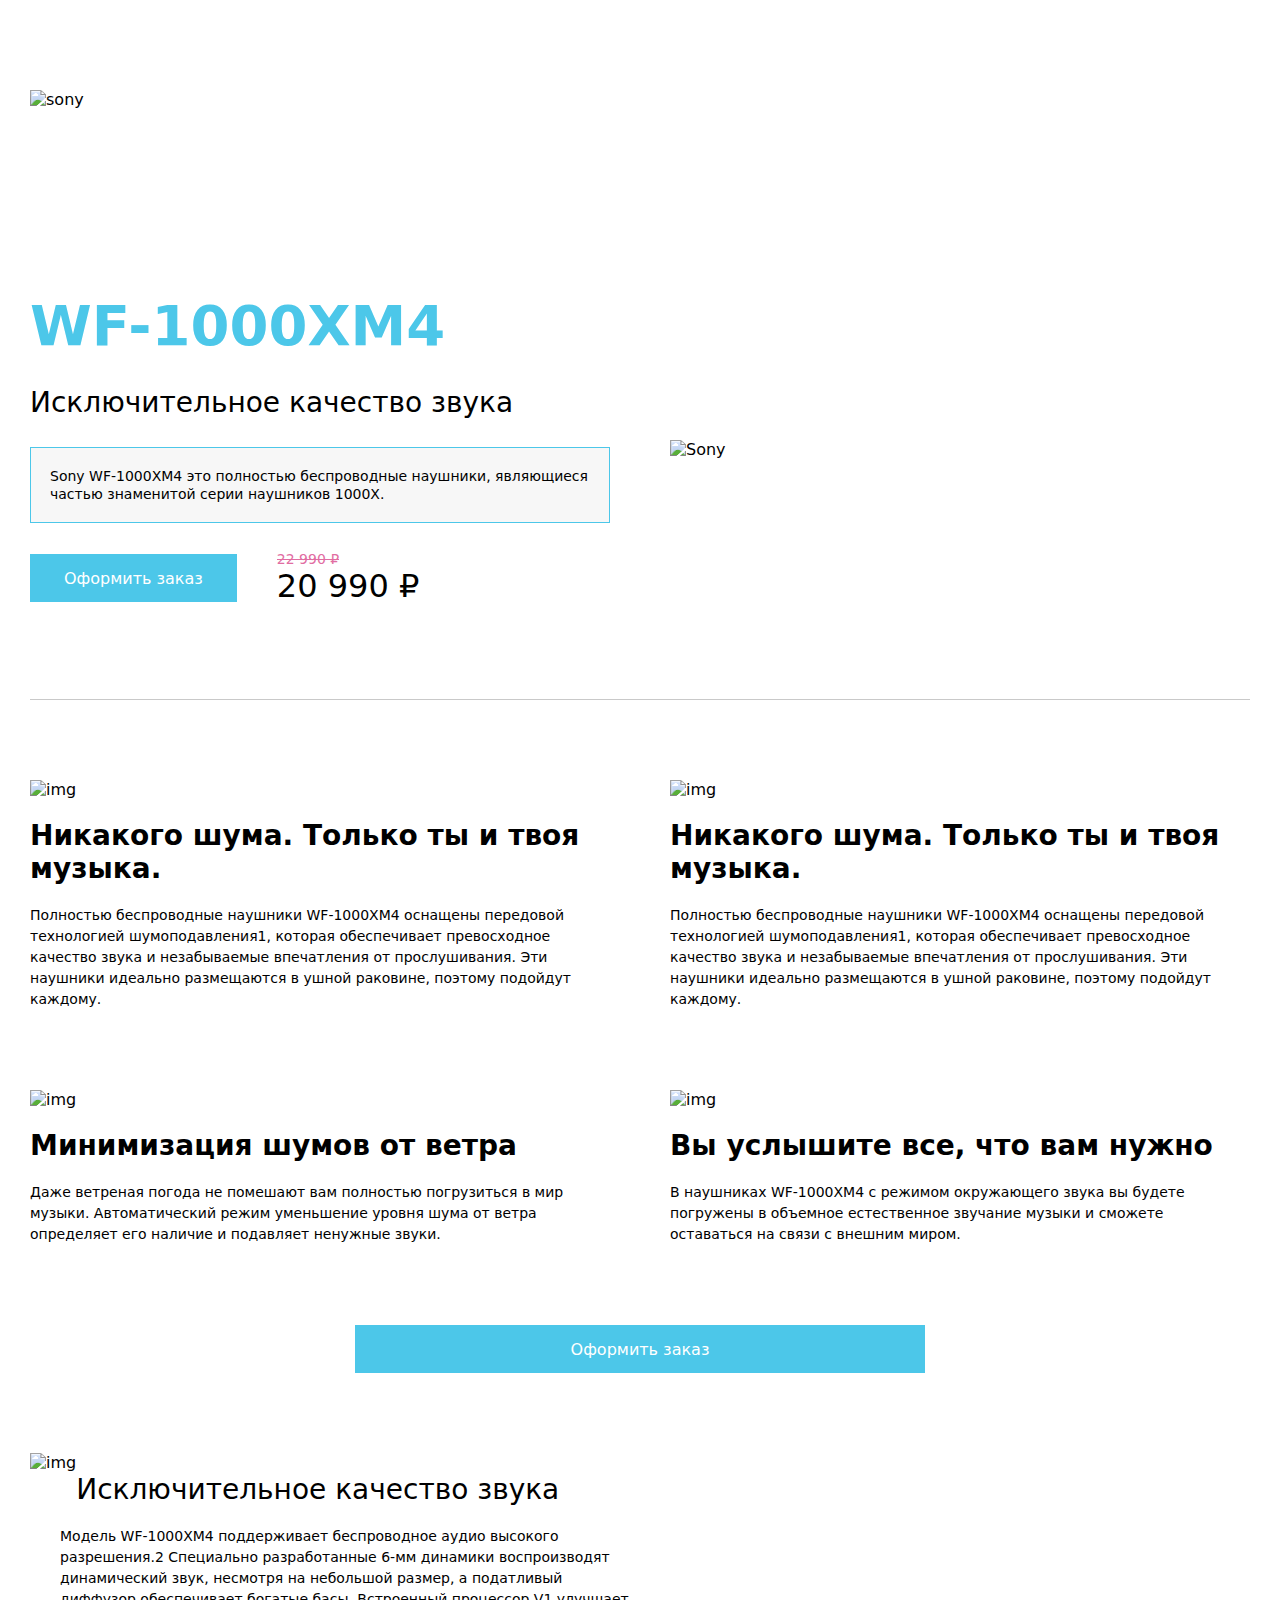
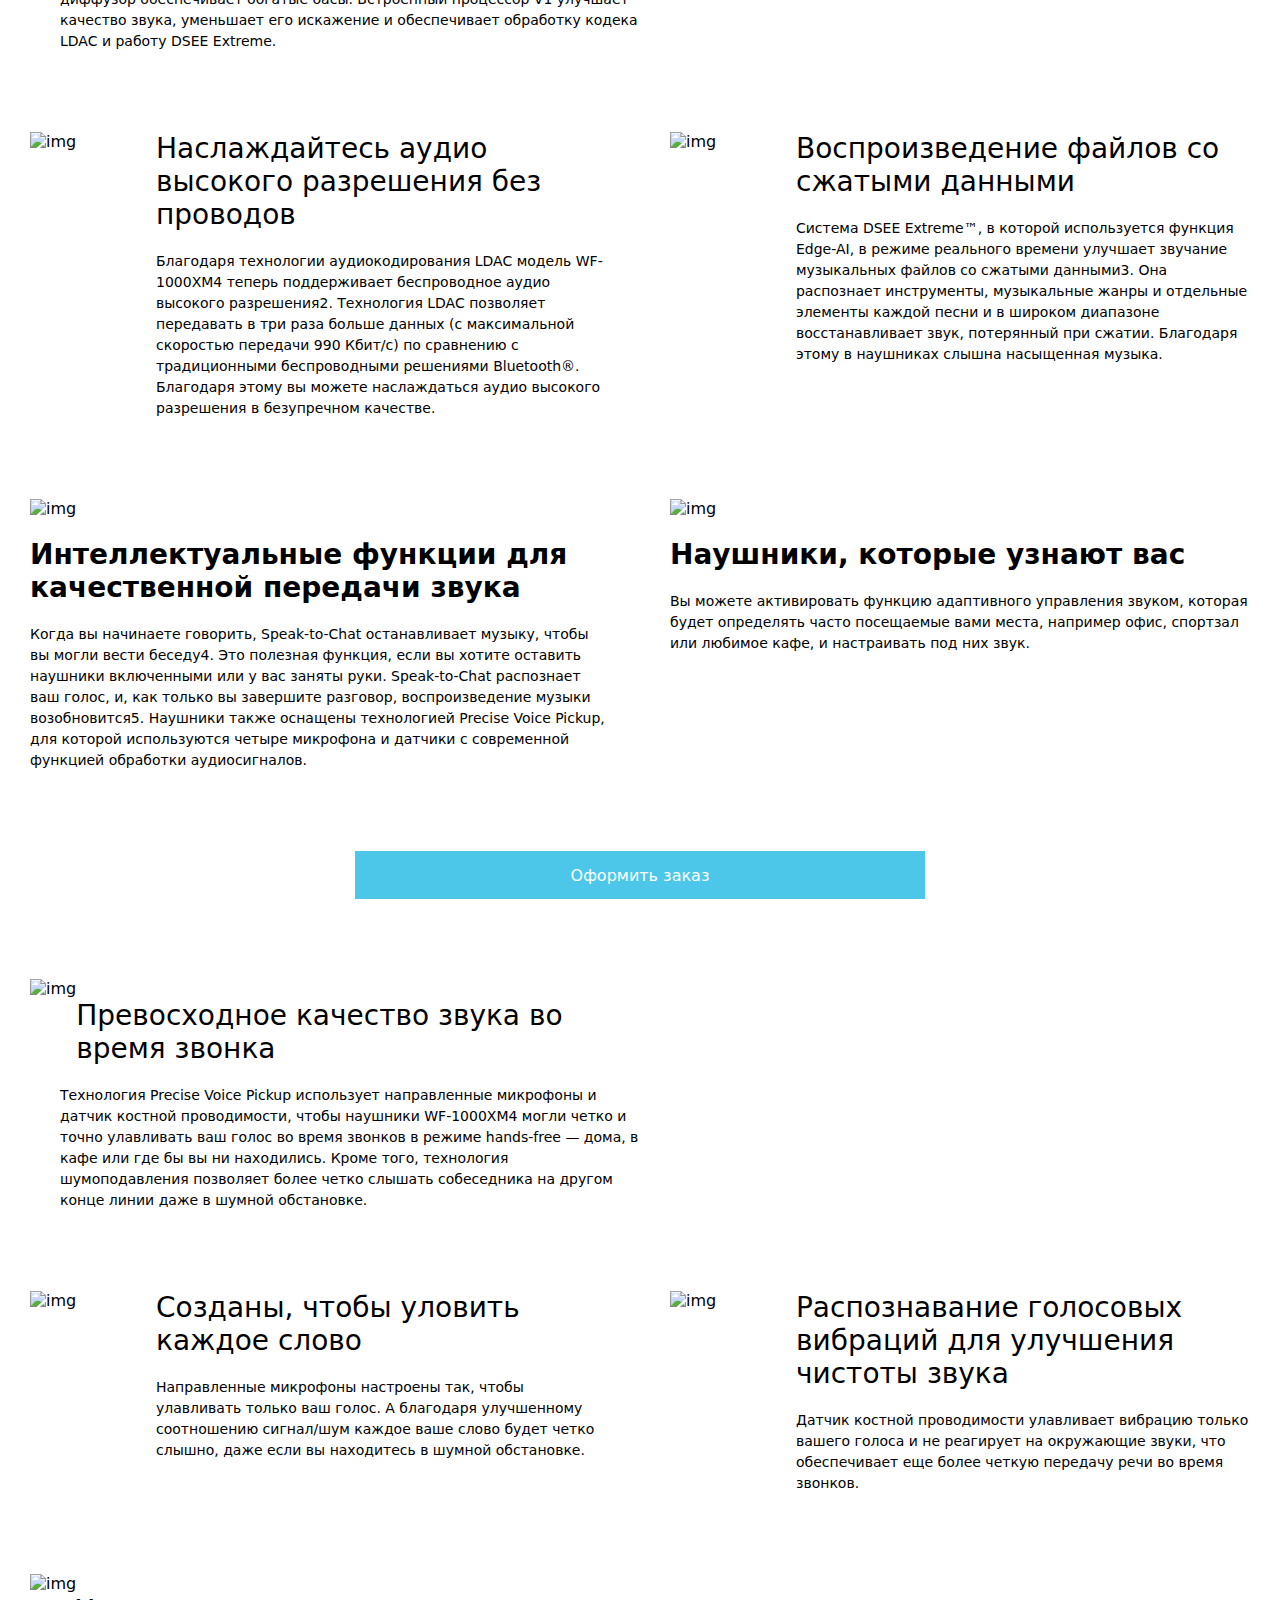
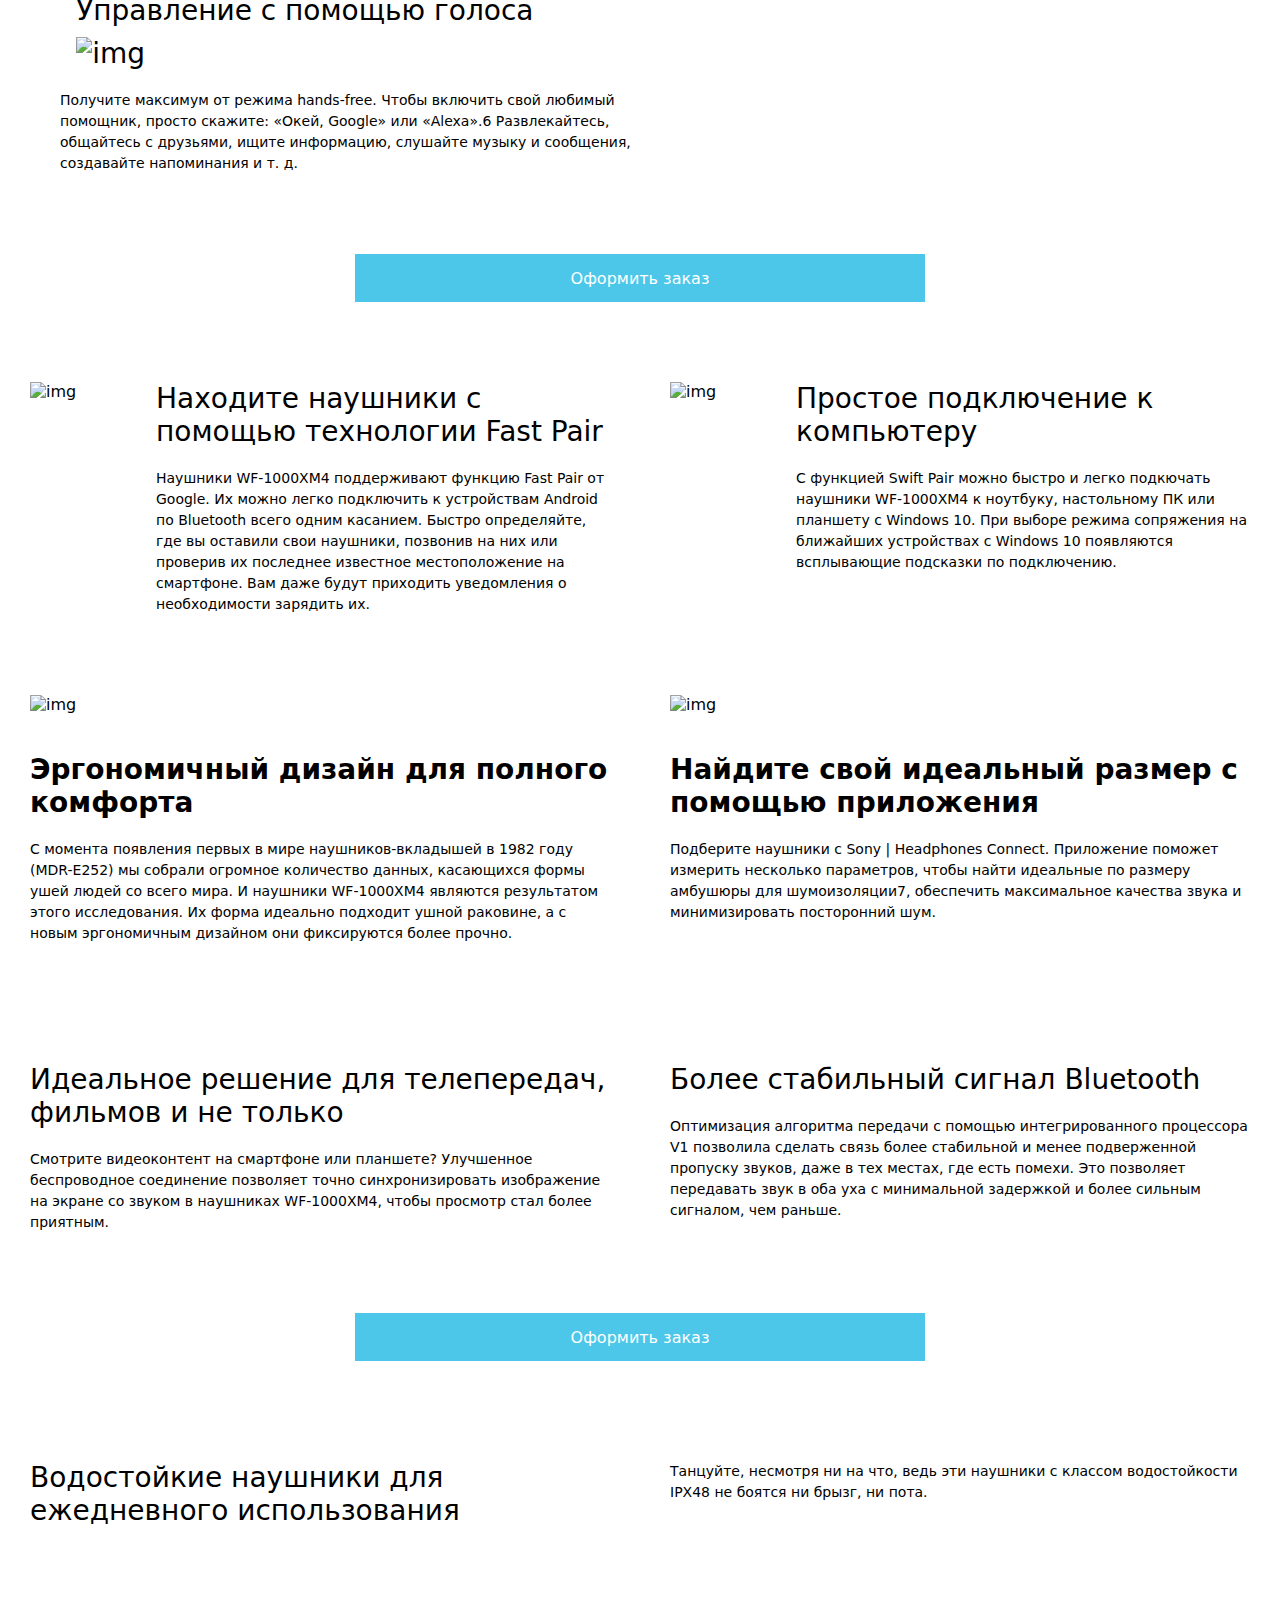
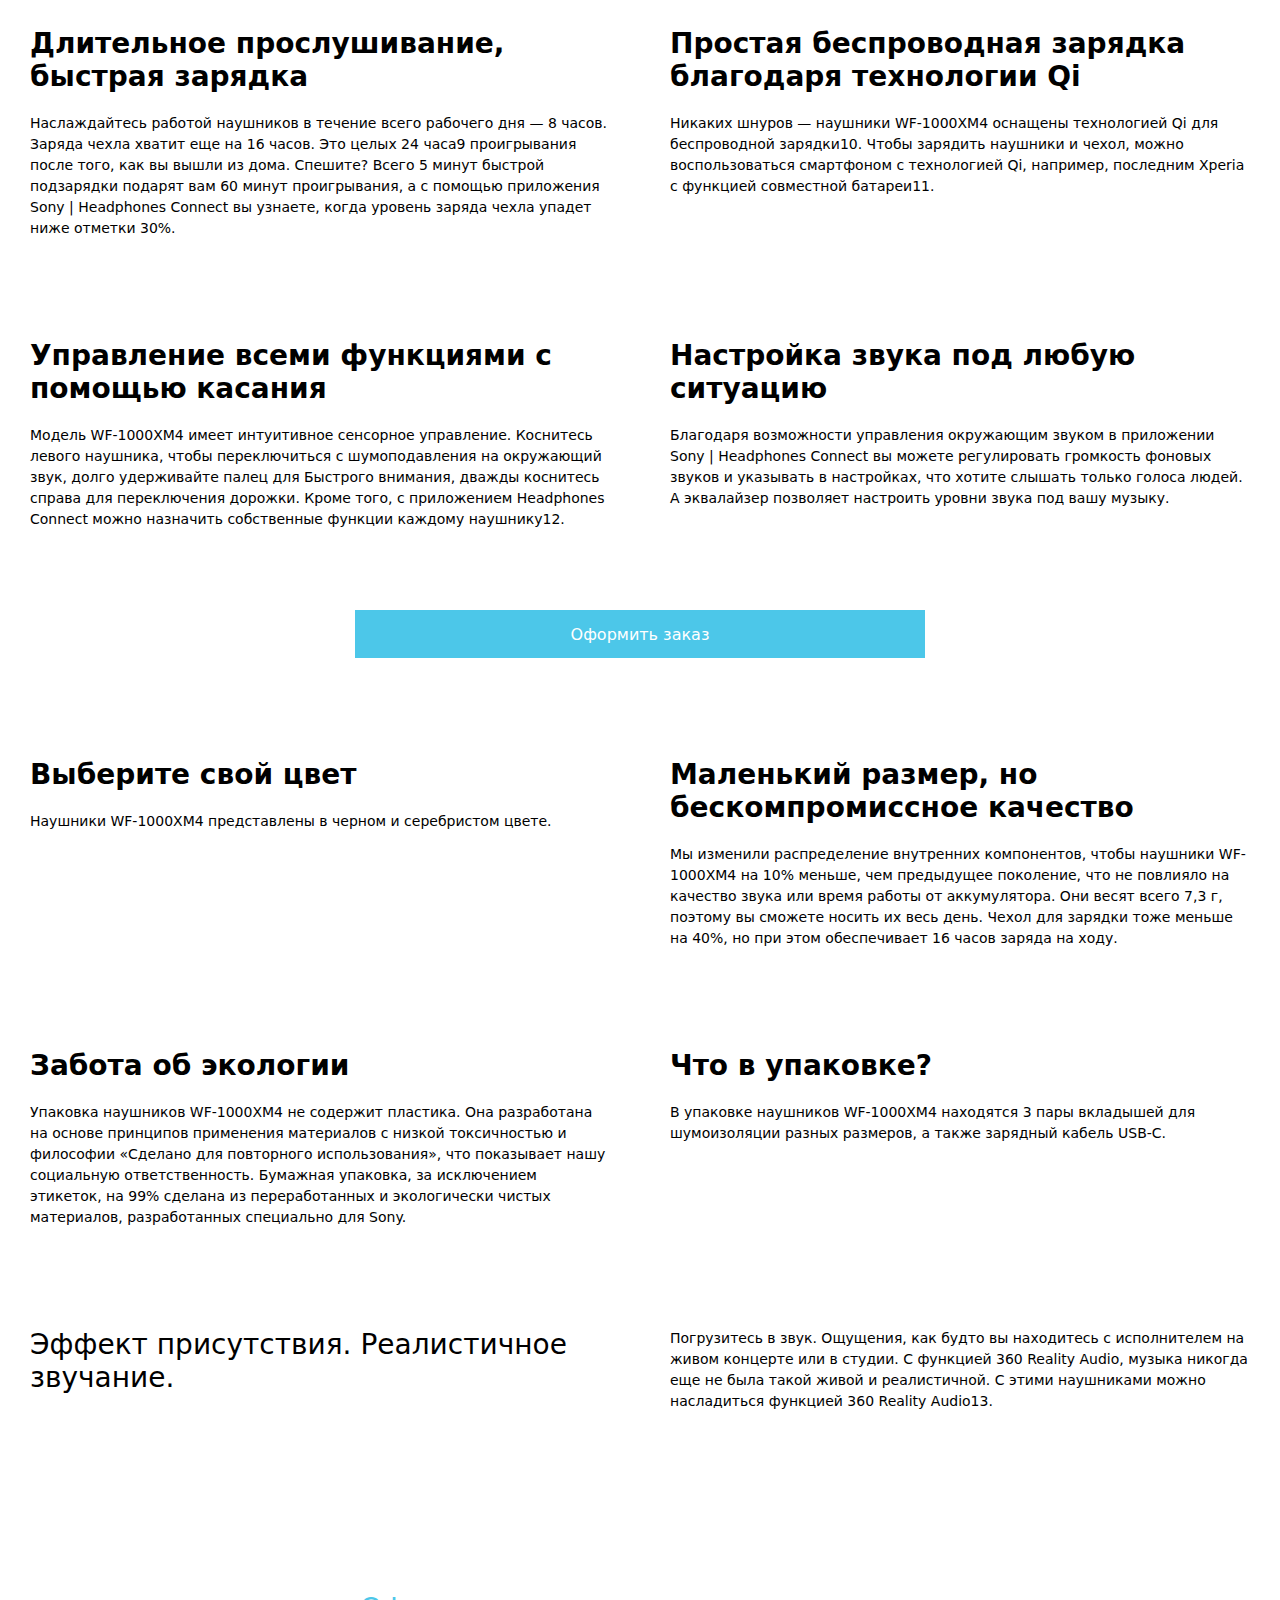
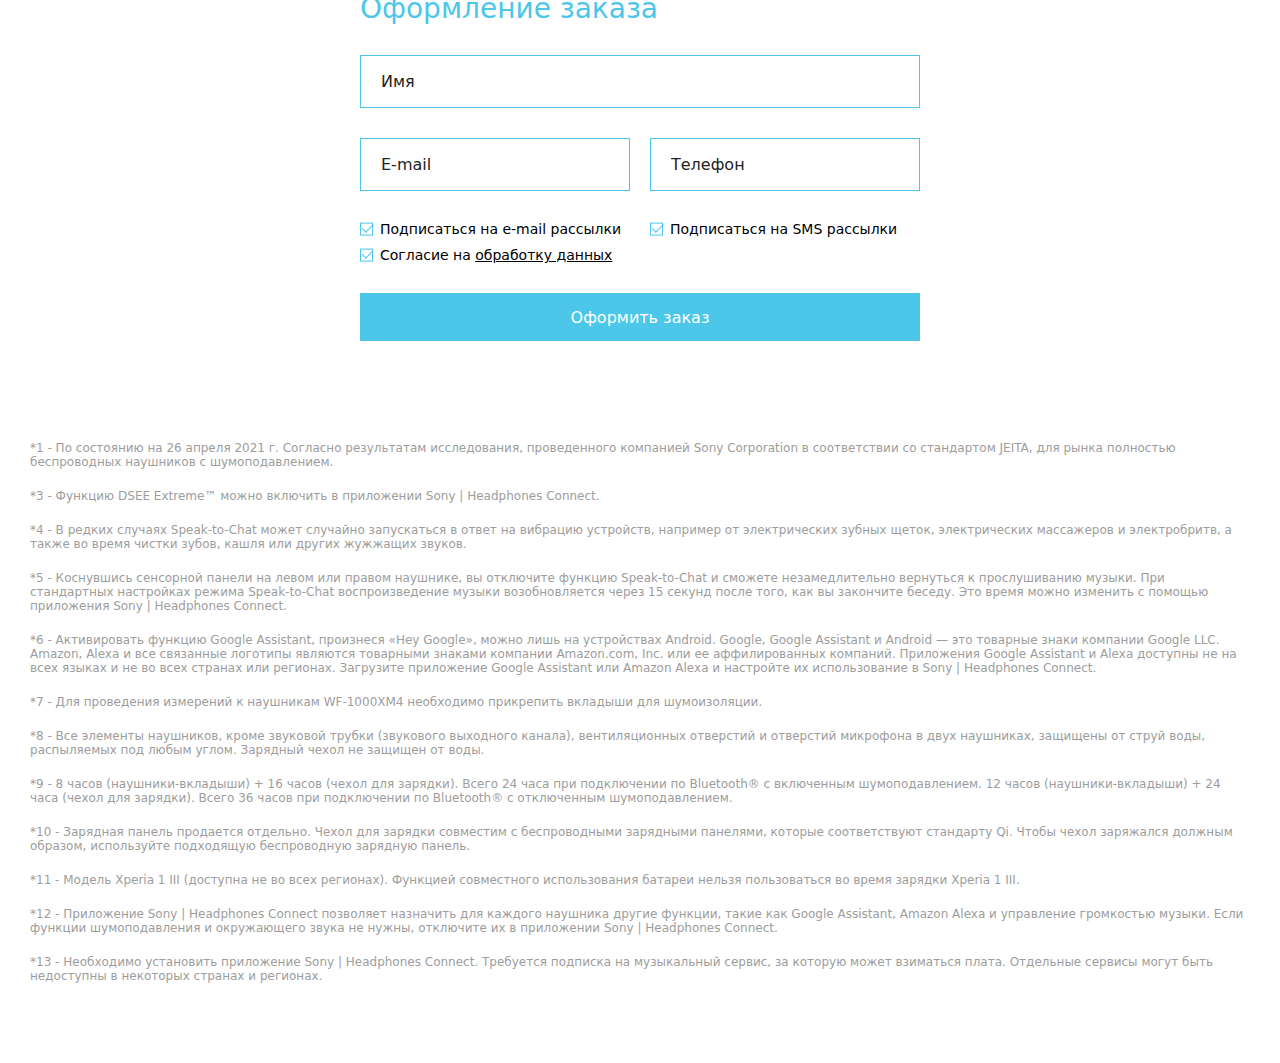
==== index.html @ de232231 "form" ====
<!DOCTYPE html>
<html lang="ru">
<head>
   <meta charset="UTF-8">
   <meta http-equiv="X-UA-Compatible" content="IE=edge">
   <meta name="viewport" content="width=device-width, initial-scale=1.0">
   <title>Окунись в уникальный мир виниловых проигрывателей Music Hall - ценность звука более 20 лет </title>
   <meta property="og:description" content="Виниловые проигрыватели - Music Hall MMF. Широкий модельный ряд обрадует ценителя музыки. Проигрыватели винила Music Hall обеспечат невероятным звуком и качеством. Эксклюзивно в Pult.ru!">
   <link rel="shortcut icon" href="assets/img/favicon.png" type="image/png">
   
   <link rel="stylesheet" href="assets/style/style.min.css">
   <!-- Google Tag Manager -->
   <script>(function (w, d, s, l, i) {
         w[l] = w[l] || []; w[l].push({
            'gtm.start':
               new Date().getTime(), event: 'gtm.js'
         }); var f = d.getElementsByTagName(s)[0],
            j = d.createElement(s), dl = l != 'dataLayer' ? '&l=' + l : ''; j.async = true; j.src =
               'https://www.googletagmanager.com/gtm.js?id=' + i + dl; f.parentNode.insertBefore(j, f);
      })(window, document, 'script', 'dataLayer', 'GTM-WRF7S9B');</script>
   <!-- End Google Tag Manager -->
</head>


<body class="body">
   <!-- Google Tag Manager (noscript) -->
   <noscript>
      <iframe src="https://www.googletagmanager.com/ns.html?id=GTM-WRF7S9B" height="0" width="0" style="display:none;visibility:hidden">
      </iframe>
   </noscript>
   <!-- End Google Tag Manager (noscript) -->
   <header class="header">
   <div class="wrapper">

      <div class="header__wrapper">
         <a class="header__link link" href="https://www.pult.ru/" target="_blank">
            <img class="header__img" src="assets/img/sony-logo.svg" alt="sony">
         </a>
         <!-- <a class="header__link link" href="https://www.pult.ru/" target="_blank">
            <img class="header__img header__img--pult" src="assets/img/icons/logo_pult.svg" alt="pult.ru">
         </a> -->
      </div>
   </div>
</header>
   
   <div class="main">
      <section class="card ">
         <div class="wrapper">
            <ul class="cols">
               <li class="card__wrap col">
                  <h1 class="card__title bold">
                     WF-1000XM4
                  </h1>
                  <div class="card__subtitle bold">
                     Исключительное качество звука
                  </div>
                  <div class="card__desc">
                     Sony WF-1000XM4 это полностью беспроводные наушники, являющиеся частью знаменитой серии наушников 1000X.
                  </div>
                  <div class="card__prise-wrap">
                     <a class="card__btn btn bold">
                        Оформить заказ
                     </a>
                     <div class="card__prise">
                        <div class="card__prise-old">
                           22 990 ₽
                        </div>
                        <div class="card__prise-real bold">
                           20 990 ₽
                        </div>
                     </div>
                  </div>
               </li>
               <li class="card__wrap col">
                  <picture class="card__picture picture">
                     <source loading="lazy" srcset="assets/img/product/Sony.webp" class="card__img" alt="Sony">
                     <img loading="lazy" src="assets/img/product/Sony.jpg" class="card__img" alt="Sony">
                  </picture>
               </li>
            </ul>
      </section>
      <section class="features">
         <div class="wrapper">
            <ul class="cols">
               <li class="features__wrap col">
                  <div class="features__box">
                     <picture class="features__picture">
                        <source loading="lazy" srcset="assets/img/banners/Rectangle_1.webp" class="features__img" alt="img">
                        <img loading="lazy" src="assets/img/banners/Rectangle_1.jpg" class="features__img" alt="img">
                     </picture>
                     <h2 class="features__title bold">
                        Никакого шума. Только ты и твоя музыка.
                     </h2>
                     <div class="features__text">
                        Полностью беспроводные наушники WF-1000XM4 оснащены передовой технологией шумоподавления1, которая обеспечивает превосходное качество звука и незабываемые впечатления от прослушивания. Эти наушники идеально размещаются в ушной раковине, поэтому подойдут каждому.
                     </div>
                  </div>
               </li>
               <li class="features__wrap col">
                  <div class="features__box">
                     <picture class="features__picture">
                        <source loading="lazy" srcset="assets/img/banners/Rectangle_1-1.webp" class="features__img" alt="img">
                        <img loading="lazy" src="assets/img/banners/Rectangle_1-1.jpg" class="features__img" alt="img">
                     </picture>
                     <h2 class="features__title bold">
                        Никакого шума. Только ты и твоя музыка.
                     </h2>
                     <div class="features__text">
                        Полностью беспроводные наушники WF-1000XM4 оснащены передовой технологией шумоподавления1, которая обеспечивает превосходное качество звука и незабываемые впечатления от прослушивания. Эти наушники идеально размещаются в ушной раковине, поэтому подойдут каждому.
                     </div>
                  </div>
               </li>
               <li class="features__wrap col">
                  <div class="features__box">
                     <picture class="features__picture">
                        <source loading="lazy" srcset="assets/img/banners/Rectangle_1-2.webp" class="features__img" alt="img">
                        <img loading="lazy" src="assets/img/banners/Rectangle_1-2.jpg" class="features__img" alt="img">
                     </picture>
                     <h2 class="features__title bold">
                        Минимизация шумов от ветра
                     </h2>
                     <div class="features__text">
                        Даже ветреная погода не помешают вам полностью погрузиться в мир музыки. Автоматический режим уменьшение уровня шума от ветра определяет его наличие и подавляет ненужные звуки.
                     </div>
                  </div>
               </li>
               <li class="features__wrap col">
                  <div class="features__box">
                     <picture class="features__picture">
                        <source loading="lazy" srcset="assets/img/banners/Rectangle_1-3.webp" class="features__img" alt="img">
                        <img loading="lazy" src="assets/img/banners/Rectangle_1-3.jpg" class="features__img" alt="img">
                     </picture>
                     <h2 class="features__title bold">
                        Вы услышите все, что вам нужно
                     </h2>
                     <div class="features__text">
                        В наушниках WF-1000XM4 с режимом окружающего звука вы будете погружены в объемное естественное звучание музыки и сможете оставаться на связи с внешним миром.
                     </div>
                  </div>
               </li>
            </ul>
            <a class="features__btn btn bold">
               Оформить заказ
            </a>
         </div>
      </section>
      <section class="features">
         <div class="wrapper">
            <div class="features__wrap">
               <div class="features__box cols">
                  <picture class="features__picture">
                     <source loading="lazy" srcset="assets/img/banners/Rectangle_1-4.webp" class="features__img" alt="img">
                     <img loading="lazy" src="assets/img/banners/Rectangle_1-4.jpg" class="features__img" alt="img">
                  </picture>
                  <div class="features__title bold col">
                     Исключительное качество звука
                  </div>
                  <div class="features__text col">
                     Модель WF-1000XM4 поддерживает беспроводное аудио высокого разрешения.2 Специально разработанные 6-мм динамики воспроизводят динамический звук, несмотря на небольшой размер, а податливый диффузор обеспечивает богатые басы. Встроенный процессор V1 улучшает качество звука, уменьшает его искажение и обеспечивает обработку кодека LDAC и работу DSEE Extreme.
                  </div>
               </div>
            </div>
            <ul class="cols">
               <li class="features__wrap col cols">
                  <picture class="features__picture  col-20">
                     <source loading="lazy" srcset="assets/img/thumb/Rectangle_1-5.webp" class="features__img" alt="img">
                     <img loading="lazy" src="assets/img/thumb/Rectangle_1-5.jpg" class="features__img" alt="img">
                  </picture>
                  <div class="features__box  col-80">
                     <div class="features__title bold">
                        Наслаждайтесь аудио высокого разрешения без проводов
                     </div>
                     <div class="features__text">
                        Благодаря технологии аудиокодирования LDAC модель WF-1000XM4 теперь поддерживает беспроводное аудио высокого разрешения2. Технология LDAC позволяет передавать в три раза больше данных (с максимальной скоростью передачи 990 Кбит/с) по сравнению с традиционными беспроводными решениями Bluetooth®. Благодаря этому вы можете наслаждаться аудио высокого разрешения в безупречном качестве.
                     </div>
                  </div>
               </li>
               <li class="features__wrap col cols">
                  <picture class="features__picture col-20">
                     <source loading="lazy" srcset="assets/img/thumb/Rectangle_1-6.webp" class="features__img" alt="img">
                     <img loading="lazy" src="assets/img/thumb/Rectangle_1-6.jpg" class="features__img" alt="img">
                  </picture>
                  <div class="features__box col-80">
                     <div class="features__title bold">
                        Воспроизведение файлов со сжатыми данными
                     </div>
                     <div class="features__text">
                        Система DSEE Extreme™, в которой используется функция Edge-AI, в режиме реального времени улучшает звучание музыкальных файлов со сжатыми данными3. Она распознает инструменты, музыкальные жанры и отдельные элементы каждой песни и в широком диапазоне восстанавливает звук, потерянный при сжатии. Благодаря этому в наушниках слышна насыщенная музыка.
                     </div>
                  </div>
               </li>
               <li class="features__wrap col">
                  <div class="features__box">
                     <picture class="features__picture">
                        <source loading="lazy" srcset="assets/img/banners/Rectangle_1-7.webp" class="features__img" alt="img">
                        <img loading="lazy" src="assets/img/banners/Rectangle_1-7.jpg" class="features__img" alt="img">
                     </picture>
                     <h2 class="features__title bold">
                        Интеллектуальные функции для качественной передачи звука
                     </h2>
                     <div class="features__text">
                        Когда вы начинаете говорить, Speak-to-Chat останавливает музыку, чтобы вы могли вести беседу4. Это полезная функция, если вы хотите оставить наушники включенными или у вас заняты руки. Speak-to-Chat распознает ваш голос, и, как только вы завершите разговор, воспроизведение музыки возобновится5. Наушники также оснащены технологией Precise Voice Pickup, для которой используются четыре микрофона и датчики с современной функцией обработки аудиосигналов.
                     </div>
                  </div>
               </li>
               <li class="features__wrap col">
                  <div class="features__box">
                     <picture class="features__picture">
                        <source loading="lazy" srcset="assets/img/banners/Rectangle_1-8.webp" class="features__img" alt="img">
                        <img loading="lazy" src="assets/img/banners/Rectangle_1-8.jpg" class="features__img" alt="img">
                     </picture>
                     <h2 class="features__title bold">
                        Наушники, которые узнают вас
                     </h2>
                     <div class="features__text">
                        Вы можете активировать функцию адаптивного управления звуком, которая будет определять часто посещаемые вами места, например офис, спортзал или любимое кафе, и настраивать под них звук.
                     </div>
                  </div>
               </li>
            </ul>
            <a class="features__btn btn bold">
               Оформить заказ
            </a>
         </div>
      </section>
      <section class="features">
         <div class="wrapper">
            <div class="features__wrap">
               <div class="features__box cols">
                  <picture class="features__picture">
                     <source loading="lazy" srcset="assets/img/banners/Rectangle_1-9.webp" class="features__img" alt="img">
                     <img loading="lazy" src="assets/img/banners/Rectangle_1-9.jpg" class="features__img" alt="img">
                  </picture>
                  <div class="features__title bold col">
                     Превосходное качество звука во время звонка
                  </div>
                  <div class="features__text col">
                     Технология Precise Voice Pickup использует направленные микрофоны и датчик костной проводимости, чтобы наушники WF-1000XM4 могли четко и точно улавливать ваш голос во время звонков в режиме hands-free — дома, в кафе или где бы вы ни находились. Кроме того, технология шумоподавления позволяет более четко слышать собеседника на другом конце линии даже в шумной обстановке.
                  </div>
               </div>
            </div>
            <ul class="cols">
               <li class="features__wrap col cols">
                  <picture class="features__picture  col-20">
                     <source loading="lazy" srcset="assets/img/thumb/Rectangle_1-10.webp" class="features__img" alt="img">
                     <img loading="lazy" src="assets/img/thumb/Rectangle_1-10.jpg" class="features__img" alt="img">
                  </picture>
                  <div class="features__box  col-80">
                     <div class="features__title bold">
                        Созданы, чтобы уловить каждое слово
                     </div>
                     <div class="features__text">
                        Направленные микрофоны настроены так, чтобы улавливать только ваш голос. А благодаря улучшенному соотношению сигнал/шум каждое ваше слово будет четко слышно, даже если вы находитесь в шумной обстановке.
                     </div>
                  </div>
               </li>
               <li class="features__wrap col cols">
                  <picture class="features__picture col-20">
                     <source loading="lazy" srcset="assets/img/thumb/Rectangle_1-11.webp" class="features__img" alt="img">
                     <img loading="lazy" src="assets/img/thumb/Rectangle_1-11.jpg" class="features__img" alt="img">
                  </picture>
                  <div class="features__box col-80">
                     <div class="features__title bold">
                        Распознавание голосовых вибраций для улучшения чистоты звука
                     </div>
                     <div class="features__text">
                        Датчик костной проводимости улавливает вибрацию только вашего голоса и не реагирует на окружающие звуки, что обеспечивает еще более четкую передачу речи во время звонков.
                     </div>
                  </div>
               </li>
            </ul>
            <div class="features__wrap">
               <div class="features__box cols">
                  <picture class="features__picture">
                     <source loading="lazy" srcset="assets/img/banners/Rectangle_1-12.webp" class="features__img" alt="img">
                     <img loading="lazy" src="assets/img/banners/Rectangle_1-12.jpg" class="features__img" alt="img">
                  </picture>
                  <div class="features__title bold col">
                     Управление с помощью голоса
                     <picture class="features__picture">
                        <source loading="lazy" srcset="assets/img/thumb/image_1.webp" class="features__img" alt="img">
                        <img loading="lazy" src="assets/img/thumb/image_1.jpg" class="features__img" alt="img">
                     </picture>
                  </div>
                  <div class="features__text col">
                     Получите максимум от режима hands-free. Чтобы включить свой любимый помощник, просто скажите: «Окей, Google» или «Alexa».6 Развлекайтесь, общайтесь с друзьями, ищите информацию, слушайте музыку и сообщения, создавайте напоминания и т. д.
                  </div>
               </div>
            </div>
            <a class="features__btn btn bold">
               Оформить заказ
            </a>
         </div>
      </section>
      <section class="features">
         <div class="wrapper">
            <ul class="cols">
               <li class="features__wrap col cols">
                  <picture class="features__picture  col-20">
                     <source loading="lazy" srcset="assets/img/thumb/Rectangle_1-13.webp" class="features__img" alt="img">
                     <img loading="lazy" src="assets/img/thumb/Rectangle_1-13.jpg" class="features__img" alt="img">
                  </picture>
                  <div class="features__box  col-80">
                     <div class="features__title bold">
                        Находите наушники с помощью технологии Fast Pair
                     </div>
                     <div class="features__text">
                        Наушники WF-1000XM4 поддерживают функцию Fast Pair от Google. Их можно легко подключить к устройствам Android по Bluetooth всего одним касанием. Быстро определяйте, где вы оставили свои наушники, позвонив на них или проверив их последнее известное местоположение на смартфоне. Вам даже будут приходить уведомления о необходимости зарядить их.
                     </div>
                  </div>
               </li>
               <li class="features__wrap col cols">
                  <picture class="features__picture col-20">
                     <source loading="lazy" srcset="assets/img/thumb/Rectangle_1-14.webp" class="features__img" alt="img">
                     <img loading="lazy" src="assets/img/thumb/Rectangle_1-14.jpg" class="features__img" alt="img">
                  </picture>
                  <div class="features__box col-80">
                     <div class="features__title bold">
                        Простое подключение к компьютеру
                     </div>
                     <div class="features__text">
                        С функцией Swift Pair можно быстро и легко подкючать наушники WF-1000XM4 к ноутбуку, настольному ПК или планшету с Windows 10. При выборе режима сопряжения на ближайших устройствах с Windows 10 появляются всплывающие подсказки по подключению.
                     </div>
                  </div>
               </li>
               <li class="features__wrap col">
                  <div class="features__box">
                     <picture class="features__picture  col">
                        <source loading="lazy" srcset="assets/img/banners/Rectangle_1-15.webp" class="features__img" alt="img">
                        <img loading="lazy" src="assets/img/banners/Rectangle_1-15.jpg" class="features__img" alt="img">
                     </picture>
                     <h2 class="features__title bold">
                        Эргономичный дизайн для полного комфорта
                     </h2>
                     <div class="features__text">
                        С момента появления первых в мире наушников-вкладышей в 1982 году (MDR-E252) мы собрали огромное количество данных, касающихся формы ушей людей со всего мира. И наушники WF-1000XM4 являются результатом этого исследования. Их форма идеально подходит ушной раковине, а с новым эргономичным дизайном они фиксируются более прочно.
                     </div>
                  </div>
               </li>
               <li class="features__wrap col">
                  <div class="features__box">
                     <picture class="features__picture  col">
                        <source loading="lazy" srcset="assets/img/banners/Rectangle_1-16.webp" class="features__img" alt="img">
                        <img loading="lazy" src="assets/img/banners/Rectangle_1-16.jpg" class="features__img" alt="img">
                     </picture>
                     <h2 class="features__title bold">
                        Найдите свой идеальный размер с помощью приложения
                     </h2>
                     <div class="features__text">
                        Подберите наушники с Sony | Headphones Connect. Приложение поможет измерить несколько параметров, чтобы найти идеальные по размеру амбушюры для шумоизоляции7, обеспечить максимальное качества звука и минимизировать посторонний шум.
                     </div>
                  </div>
               </li>
               <li class="features__wrap col">
                  <div class="features__box">
                     <picture class="features__picture  col">
                        <source loading="lazy" srcset="assets/img/banners/Rectangle_1-17.webp" class="features__img" alt="img">
                        <img loading="lazy" src="assets/img/banners/Rectangle_1-17.jpg" class="features__img" alt="img">
                     </picture>
                     <div class="features__title bold">
                        Идеальное решение для телепередач, фильмов и не только
                     </div>
                     <div class="features__text">
                        Смотрите видеоконтент на смартфоне или планшете? Улучшенное беспроводное соединение позволяет точно синхронизировать изображение на экране со звуком в наушниках WF-1000XM4, чтобы просмотр стал более приятным.
                     </div>
                  </div>
               </li>
               <li class="features__wrap col">
                  <div class="features__box">
                     <picture class="features__picture  col">
                        <source loading="lazy" srcset="assets/img/banners/Rectangle_1-18.webp" class="features__img" alt="img">
                        <img loading="lazy" src="assets/img/banners/Rectangle_1-18.jpg" class="features__img" alt="img">
                     </picture>
                     <div class="features__title bold">
                        Более стабильный сигнал Bluetooth
                     </div>
                     <div class="features__text">
                        Оптимизация алгоритма передачи с помощью интегрированного процессора V1 позволила сделать связь более стабильной и менее подверженной пропуску звуков, даже в тех местах, где есть помехи. Это позволяет передавать звук в оба уха с минимальной задержкой и более сильным сигналом, чем раньше.
                     </div>
                  </div>
               </li>
            </ul>
            <a class="features__btn btn bold">
               Оформить заказ
            </a>
         </div>
      </section>
      <section class="features">
         <div class="wrapper">
            <div class="features__wrap">
               <div class="features__box cols">
                  <picture class="features__picture">
                     <source loading="lazy" srcset="assets/img/banners/Rectangle_1-19.webp" class="features__img" alt="img">
                     <img loading="lazy" src="assets/img/banners/Rectangle_1-19.jpg" class="features__img" alt="img">
                  </picture>
                  <div class="features__title bold col">
                     Водостойкие наушники для ежедневного использования
                  </div>
                  <div class="features__text col">
                     Танцуйте, несмотря ни на что, ведь эти наушники с классом водостойкости IPX48 не боятся ни брызг, ни пота.
                  </div>
               </div>
            </div>
            <ul class="cols">
               <li class="features__wrap col">
                  <div class="features__box">
                     <picture class="features__picture">
                        <source loading="lazy" srcset="assets/img/banners/Rectangle_1-20.webp" class="features__img" alt="img">
                        <img loading="lazy" src="assets/img/banners/Rectangle_1-20.jpg" class="features__img" alt="img">
                     </picture>
                     <h2 class="features__title bold">
                        Длительное прослушивание, быстрая зарядка
                     </h2>
                     <div class="features__text">
                        Наслаждайтесь работой наушников в течение всего рабочего дня — 8 часов. Заряда чехла хватит еще на 16 часов. Это целых 24 часа9 проигрывания после того, как вы вышли из дома. Спешите? Всего 5 минут быстрой подзарядки подарят вам 60 минут проигрывания, а с помощью приложения Sony | Headphones Connect вы узнаете, когда уровень заряда чехла упадет ниже отметки 30%.
                     </div>
                  </div>
               </li>
               <li class="features__wrap col">
                  <div class="features__box">
                     <picture class="features__picture">
                        <source loading="lazy" srcset="assets/img/banners/Rectangle_1-21.webp" class="features__img" alt="img">
                        <img loading="lazy" src="assets/img/banners/Rectangle_1-21.jpg" class="features__img" alt="img">
                     </picture>
                     <h2 class="features__title bold">
                        Простая беспроводная зарядка благодаря технологии Qi
                     </h2>
                     <div class="features__text">
                        Никаких шнуров — наушники WF-1000XM4 оснащены технологией Qi для беспроводной зарядки10. Чтобы зарядить наушники и чехол, можно воспользоваться смартфоном с технологией Qi, например, последним Xperia с функцией совместной батареи11.
                     </div>
                  </div>
               </li>
               <li class="features__wrap col">
                  <div class="features__box">
                     <picture class="features__picture">
                        <source loading="lazy" srcset="assets/img/banners/Rectangle_1-22.webp" class="features__img" alt="img">
                        <img loading="lazy" src="assets/img/banners/Rectangle_1-22.jpg" class="features__img" alt="img">
                     </picture>
                     <h2 class="features__title bold">
                        Управление всеми функциями с помощью касания
                     </h2>
                     <div class="features__text">
                        Модель WF-1000XM4 имеет интуитивное сенсорное управление. Коснитесь левого наушника, чтобы переключиться с шумоподавления на окружающий звук, долго удерживайте палец для Быстрого внимания, дважды коснитесь справа для переключения дорожки. Кроме того, с приложением Headphones Connect можно назначить собственные функции каждому наушнику12.
                     </div>
                  </div>
               </li>
               <li class="features__wrap col">
                  <div class="features__box">
                     <picture class="features__picture">
                        <source loading="lazy" srcset="assets/img/banners/Rectangle_1-23.webp" class="features__img" alt="img">
                        <img loading="lazy" src="assets/img/banners/Rectangle_1-23.jpg" class="features__img" alt="img">
                     </picture>
                     <h2 class="features__title bold">
                        Настройка звука под любую ситуацию
                     </h2>
                     <div class="features__text">
                        Благодаря возможности управления окружающим звуком в приложении Sony | Headphones Connect вы можете регулировать громкость фоновых звуков и указывать в настройках, что хотите слышать только голоса людей. А эквалайзер позволяет настроить уровни звука под вашу музыку.
                     </div>
                  </div>
               </li>
            </ul>

            <a class="features__btn btn bold">
               Оформить заказ
            </a>

         </div>
      </section>
      <section class="features">
         <div class="wrapper">
            <ul class="cols">
               <li class="features__wrap col">
                  <div class="features__box">
                     <picture class="features__picture">
                        <source loading="lazy" srcset="assets/img/banners/Rectangle_1-24.webp" class="features__img" alt="img">
                        <img loading="lazy" src="assets/img/banners/Rectangle_1-24.jpg" class="features__img" alt="img">
                     </picture>
                     <h2 class="features__title bold">
                        Выберите свой цвет
                     </h2>
                     <div class="features__text">
                        Наушники WF-1000XM4 представлены в черном и серебристом цвете.
                     </div>
                  </div>
               </li>
               <li class="features__wrap col">
                  <div class="features__box">
                     <picture class="features__picture">
                        <source loading="lazy" srcset="assets/img/banners/Rectangle_1-25.webp" class="features__img" alt="img">
                        <img loading="lazy" src="assets/img/banners/Rectangle_1-25.jpg" class="features__img" alt="img">
                     </picture>
                     <h2 class="features__title bold">
                        Маленький размер, но бескомпромиссное качество
                     </h2>

                     <div class="features__text">
                        Мы изменили распределение внутренних компонентов, чтобы наушники WF-1000XM4 на 10% меньше, чем предыдущее поколение, что не повлияло на качество звука или время работы от аккумулятора. Они весят всего 7,3 г, поэтому вы сможете носить их весь день. Чехол для зарядки тоже меньше на 40%, но при этом обеспечивает 16 часов заряда на ходу.
                     </div>
                  </div>
               </li>
               <li class="features__wrap col">
                  <div class="features__box">
                     <picture class="features__picture">
                        <source loading="lazy" srcset="assets/img/banners/Rectangle_1-26.webp" class="features__img" alt="img">
                        <img loading="lazy" src="assets/img/banners/Rectangle_1-26.jpg" class="features__img" alt="img">
                     </picture>
                     <h2 class="features__title bold">
                        Забота об экологии
                     </h2>
                     <div class="features__text">
                        Упаковка наушников WF-1000XM4 не содержит пластика. Она разработана на основе принципов применения материалов с низкой токсичностью и философии «Сделано для повторного использования», что показывает нашу социальную ответственность. Бумажная упаковка, за исключением этикеток, на 99% сделана из переработанных и экологически чистых материалов, разработанных специально для Sony.
                     </div>
                  </div>
               </li>
               <li class="features__wrap col">
                  <div class="features__box">
                     <picture class="features__picture">
                        <source loading="lazy" srcset="assets/img/banners/Rectangle_1-27.webp" class="features__img" alt="img">
                        <img loading="lazy" src="assets/img/banners/Rectangle_1-27.jpg" class="features__img" alt="img">
                     </picture>
                     <h2 class="features__title bold">
                        Что в упаковке?
                     </h2>
                     <div class="features__text">
                        В упаковке наушников WF-1000XM4 находятся 3 пары вкладышей для шумоизоляции разных размеров, а также зарядный кабель USB-C.
                     </div>
                  </div>
               </li>
            </ul>
            <div class="features__wrap">
               <div class="features__box cols">
                  <picture class="features__picture">
                     <source loading="lazy" srcset="assets/img/banners/Rectangle_1-28.webp" class="features__img" alt="img">
                     <img loading="lazy" src="assets/img/banners/Rectangle_1-28.jpg" class="features__img" alt="img">
                  </picture>
                  <div class="features__title bold col">
                     Эффект присутствия. Реалистичное звучание.
                  </div>
                  <div class="features__text col">
                     Погрузитесь в звук. Ощущения, как будто вы находитесь с исполнителем на живом концерте или в студии. С функцией 360 Reality Audio, музыка никогда еще не была такой живой и реалистичной. С этими наушниками можно насладиться функцией 360 Reality Audio13.
                  </div>
               </div>
            </div>

         </div>
      </section>
      <section class="form-prise">
         <div class="wrapper">
            <form class="form ">
               <div class="form__header">
                  <div class="form__title bold">
                     Оформление заказа
                  </div>
               </div>
               <div class="form__main">
                  <div class="form-group form-group-pressed">
                     <input class="form-control bold " type="text" name="name" placeholder="Имя" required>
                  </div>
                  <div class="form-group form-group-pressed">
                     <input class="form-control bold " type="text" name="email" placeholder="E-mail" required>
                  </div>
                  <div class="form-group form-group-pressed">
                     <input class="form-control bold imaskjs__input_tel" type="text" name="phone" placeholder="Телефон" maxlength="18" required>
                  </div>
                  <ul class="form-buy__checks">
                     <li class="custom-control custom-checkbox">
                        <input type="checkbox" class="custom-control-input" name="subscribe[]" value="mail" checked="" required id="buy_p2">
                        <label class="custom-control-label" for="buy_p2">
                           Подписаться на e-mail рассылки
                        </label>
                     </li>
                     <li class="custom-control custom-checkbox">
                        <input type="checkbox" class="custom-control-input" name="subscribe[]" value="sms" checked="" required id="buy_p3">
                        <label class="custom-control-label" for="buy_p3">
                           Подписаться на SMS рассылки
                        </label>
                     </li>
                     <li class="custom-control custom-checkbox">
                        <input type="checkbox" class="custom-control-input" name="agree" checked="" required id="buy_p1">
                        <label class="custom-control-label" for="buy_p1">
                           Согласие на&nbsp;<a class="link" href="https://www.pult.ru/company/soglasie-na-obrabotku-personalnykh-dannykh/" target="_blank">обработку данных</a>
                        </label>
                     </li>
                  </ul>
                  <!-- </div> -->
               </div>
               <div class="form__btns">
                  <button type="submit" class="form__btn btn bold ">
                     Оформить заказ
                  </button>
               </div>
            </form>
         </div>
      </section>
      <section class="benefits">
         <div class="wrapper">
            <ul class="benefits__list list ">
               <li class="benefits__item item">
                  *1 - По состоянию на 26 апреля 2021 г. Согласно результатам исследования, проведенного компанией Sony Corporation в соответствии со стандартом JEITA, для рынка полностью беспроводных наушников с шумоподавлением.
               </li>
               <li class="benefits__item item">
                  *3 - Функцию DSEE Extreme™ можно включить в приложении Sony | Headphones Connect.
               </li>
               <li class="benefits__item item">
                  *4 - В редких случаях Speak-to-Chat может случайно запускаться в ответ на вибрацию устройств, например от электрических зубных щеток, электрических массажеров и электробритв, а также во время чистки зубов, кашля или других жужжащих звуков.
               </li>
               <li class="benefits__item item">
                  *5 - Коснувшись сенсорной панели на левом или правом наушнике, вы отключите функцию Speak-to-Chat и сможете незамедлительно вернуться к прослушиванию музыки. При стандартных настройках режима Speak-to-Chat воспроизведение музыки возобновляется через 15 секунд после того, как вы закончите беседу. Это время можно изменить с помощью приложения Sony | Headphones Connect.
               </li>
               <li class="benefits__item item">
                  *6 - Активировать функцию Google Assistant, произнеся «Hey Google», можно лишь на устройствах Android. Google, Google Assistant и Android — это товарные знаки компании Google LLC. Amazon, Alexa и все связанные логотипы являются товарными знаками компании Amazon.com, Inc. или ее аффилированных компаний. Приложения Google Assistant и Alexa доступны не на всех языках и не во всех странах или регионах. Загрузите приложение Google Assistant или Amazon Alexa и настройте их использование в Sony | Headphones Connect.
               </li>
               <li class="benefits__item item">
                  *7 - Для проведения измерений к наушникам WF-1000XM4 необходимо прикрепить вкладыши для шумоизоляции.
               </li>
               <li class="benefits__item item">
                  *8 - Все элементы наушников, кроме звуковой трубки (звукового выходного канала), вентиляционных отверстий и отверстий микрофона в двух наушниках, защищены от струй воды, распыляемых под любым углом. Зарядный чехол не защищен от воды.
               </li>
               <li class="benefits__item item">
                  *9 - 8 часов (наушники-вкладыши) + 16 часов (чехол для зарядки). Всего 24 часа при подключении по Bluetooth® с включенным шумоподавлением. 12 часов (наушники-вкладыши) + 24 часа (чехол для зарядки). Всего 36 часов при подключении по Bluetooth® с отключенным шумоподавлением.
               </li>
               <li class="benefits__item item">
                  *10 - Зарядная панель продается отдельно. Чехол для зарядки совместим с беспроводными зарядными панелями, которые соответствуют стандарту Qi. Чтобы чехол заряжался должным образом, используйте подходящую беспроводную зарядную панель.
               </li>
               <li class="benefits__item item">
                  *11 - Модель Xperia 1 III (доступна не во всех регионах). Функцией совместного использования батареи нельзя пользоваться во время зарядки Xperia 1 III.
               </li>
               <li class="benefits__item item">
                  *12 - Приложение Sony | Headphones Connect позволяет назначить для каждого наушника другие функции, такие как Google Assistant, Amazon Alexa и управление громкостью музыки. Если функции шумоподавления и окружающего звука не нужны, отключите их в приложении Sony | Headphones Connect.
               </li>
               <li class="benefits__item item">
                  *13 - Необходимо установить приложение Sony | Headphones Connect. Требуется подписка на музыкальный сервис, за которую может взиматься плата. Отдельные сервисы могут быть недоступны в некоторых странах и регионах.
               </li>
            </ul>
         </div>
      </section>
   </div>
   
   
   <script type="module" src="assets/js/script.js"></script>
<script src="https://unpkg.com/imask"></script>
   <script>
      let elements = document.getElementsByClassName('imaskjs__input_tel');
      for (let i = 0; i < elements.length; i++) {
         new IMask(elements[i], {
            mask: '+{0}(000)000-00-00',
         });
      }


   </script>
</body>

</html>
---- assets/style/style.min.css ----
*,::after,::before{font-size:inherit;-webkit-box-sizing:border-box;box-sizing:border-box;margin:0;padding:0}blockquote,body,dd,dl,figcaption,figure,h1,h2,h3,h4,ol[class],p{margin:0}body{min-height:100vh;scroll-behavior:smooth;text-rendering:optimizeSpeed}ol[class],ul[class]{list-style:none}a:not([class]){-webkit-text-decoration-skip:ink;text-decoration-skip-ink:auto}a{-webkit-user-select:none;-moz-user-select:none;-ms-user-select:none;user-select:none}img{width:100%;height:auto;display:block}article>*+*{margin-top:1em}button,input,select,textarea{font:inherit}.link{text-decoration:none}*{scrollbar-color:#4cc7e9 #fff;scrollbar-width:thin;outline:0}::-moz-selection{color:#fff;background:#4cc7e9}::selection{color:#fff;background:#4cc7e9}::-webkit-scrollbar{width:8px;background-color:#f9f9fd}::-webkit-scrollbar-track{border-radius:2px;background-color:#f9f9fd}::-webkit-scrollbar-thumb{border-radius:2px;background-color:#4cc7e9}:focus{outline:1px solid #bdbdbd}.body{font-family:GraphikLC-Regular,system-ui,-apple-system,"Segoe UI",Roboto,"Helvetica Neue",Arial,"Noto Sans","Liberation Sans",sans-serif,"Apple Color Emoji","Segoe UI Emoji","Segoe UI Symbol","Noto Color Emoji";min-height:100vh;display:-webkit-box;display:-ms-flexbox;display:flex;-webkit-box-orient:vertical;-webkit-box-direction:normal;-ms-flex-direction:column;flex-direction:column;-webkit-box-pack:justify;-ms-flex-pack:justify;justify-content:space-between}.bold{font-family:GraphikLC-semibold,system-ui,-apple-system,"Segoe UI",Roboto,"Helvetica Neue",Arial,"Noto Sans","Liberation Sans",sans-serif,"Apple Color Emoji","Segoe UI Emoji","Segoe UI Symbol","Noto Color Emoji"}.text{position:relative;font-family:GraphikLC-Regular,system-ui,-apple-system,"Segoe UI",Roboto,"Helvetica Neue",Arial,"Noto Sans","Liberation Sans",sans-serif,"Apple Color Emoji","Segoe UI Emoji","Segoe UI Symbol","Noto Color Emoji"}.text--triger{position:absolute;right:0;bottom:0;font-size:inherit;color:#bdbdbd;background:-webkit-gradient(linear,left top,right top,from(#ffffff00),color-stop(15%,#fff));background:-o-linear-gradient(left,#ffffff00 0,#fff 15%);background:linear-gradient(to right,#ffffff00 0,#fff 15%);text-decoration:none;padding:0 24px 0 40px;cursor:pointer}.text--triger::after,.text--triger::before{position:absolute;right:0;top:50%;content:"";-webkit-transform:translate(-2px,-50%);-ms-transform:translate(-2px,-50%);transform:translate(-2px,-50%)}.text--triger::after:hover,.text--triger::before:hover{background:#4cc7e9;border-right:1px solid #4cc7e9;border-bottom:1px solid #4cc7e9}.text--triger::before{background:#bdbdbd;width:12px;height:1px}.text--triger::after{width:6px;height:6px;border-right:1px solid #bdbdbd;border-bottom:1px solid #bdbdbd;-webkit-transform:translate(-2px,-50%) rotate(-45deg);-ms-transform:translate(-2px,-50%) rotate(-45deg);transform:translate(-2px,-50%) rotate(-45deg)}.text--triger:hover{color:#4cc7e9}.text--triger:hover::before{background:#4cc7e9}.text--triger:hover::after{border-right:1px solid #4cc7e9;border-bottom:1px solid #4cc7e9}.text .active.text--triger::after{-webkit-transform:translate(-5px,-100%) rotate(-135deg);-ms-transform:translate(-5px,-100%) rotate(-135deg);transform:translate(-5px,-100%) rotate(-135deg)}.text .active.text--triger::before{-webkit-transform:translate(-2px,-50%) rotate(-90deg);-ms-transform:translate(-2px,-50%) rotate(-90deg);transform:translate(-2px,-50%) rotate(-90deg)}.main{height:100%;-webkit-box-flex:1;-ms-flex:1 1;flex:1 1}.link{color:inherit;white-space:nowrap;cursor:pointer;display:-webkit-box;display:-ms-flexbox;display:flex;-webkit-box-align:center;-ms-flex-align:center;align-items:center}.input{border:none;background:inherit;display:-webkit-box;display:-ms-flexbox;display:flex;-webkit-box-align:center;-ms-flex-align:center;align-items:center}.input::-webkit-input-placeholder{color:inherit;font-size:inherit}.input::-moz-placeholder{color:inherit;font-size:inherit}.input:-ms-input-placeholder{color:inherit;font-size:inherit}.input::-ms-input-placeholder{color:inherit;font-size:inherit}.input::placeholder{color:inherit;font-size:inherit}.wrapper{width:100%;max-width:1279.98px;min-width:320px;margin:80px auto;padding:0 30px;overflow:hidden}.product .wrapper{overflow:visible}.wrapper--hello{padding:0}.btn{display:-webkit-box;display:-ms-flexbox;display:flex;-webkit-box-pack:center;-ms-flex-pack:center;justify-content:center;-webkit-box-align:center;-ms-flex-align:center;align-items:center;padding:16px 34px;border-radius:1px;text-decoration:none;white-space:nowrap;border:none;cursor:pointer;max-height:48px;background:#4cc7e9;color:#fff;position:relative;-webkit-transition:all .1s ease-in-out;-o-transition:all .1s ease-in-out;transition:all .1s ease-in-out}.btn:before{position:absolute;top:0;left:0;content:"";width:100%;height:100%;border:1px solid #4cc7e9;padding:1px}.btn:active,.btn:focus,.btn:hover{background:initial;color:#4cc7e9}@font-face{font-family:GraphikLC-Light;src:url(../fonts/GraphikLC-Light.woff) format("woff"),url(../fonts/GraphikLC-Light.woff2) format("woff2");font-weight:400;font-style:normal;font-display:swap}@font-face{font-family:icomoon;src:url(../fonts/icomoon.woff) format("woff"),url(../fonts/icomoon.woff2) format("woff2");font-weight:400;font-style:normal;font-display:swap}@font-face{font-family:GraphikLC-Regular;src:url(../fonts/GraphikLC-Regular.woff) format("woff"),url(../fonts/GraphikLC-Regular.woff2) format("woff2");font-weight:400;font-style:normal;font-display:swap}@font-face{font-family:GraphikLC-Semibold;src:url(../fonts/GraphikLC-Semibold.woff) format("woff"),url(../fonts/GraphikLC-Semibold.woff2) format("woff2");font-weight:400;font-style:normal;font-display:swap}@font-face{font-family:icomoon;src:url(../fonts/icomoon.woff) format("woff"),url(fonts/icomoon.woff2) format("woff2");font-weight:400;font-style:normal;font-display:swap}[class*=icon-],[class^=icon-]{font-family:icomoon!important;speak:never;font-style:normal;font-weight:400;font-variant:normal;text-transform:none;line-height:1;-webkit-transform:translate(0,-15%) scale(1);-ms-transform:translate(0,-15%) scale(1);transform:translate(0,-15%) scale(1);-webkit-font-smoothing:antialiased;-moz-osx-font-smoothing:grayscale}.icon-arrow:before{content:"\e900";margin-left:4px}.icon-bag-w:before{content:"\e901"}[class*=icon-bag-w],[class^=icon-bag-w]{font-weight:600;margin-right:8px;-webkit-transform:translate(0,-15%) scale(1.2);-ms-transform:translate(0,-15%) scale(1.2);transform:translate(0,-15%) scale(1.2)}.header__wrapper{display:-webkit-box;display:-ms-flexbox;display:flex;-webkit-box-pack:justify;-ms-flex-pack:justify;justify-content:space-between;padding:10px 0}.card .cols{padding-bottom:80px;border-bottom:1px solid #c9c9c9}.card .card__wrap{min-height:340px}.card__wrap{display:-webkit-box;display:-ms-flexbox;display:flex;-webkit-box-orient:vertical;-webkit-box-direction:normal;-ms-flex-direction:column;flex-direction:column;-ms-flex-pack:distribute;justify-content:space-around}.card__title{font-size:56px;color:#4cc7e9}.card__subtitle{font-size:28px}.card__desc{font-size:14px;line-height:130%;padding:20px;background:#f7f7f7;position:relative}.card__desc::before{position:absolute;top:0;left:0;content:"";width:100%;height:100%;border:#4cc7e9 1px solid;padding:1px}.card__btn{font-size:16px;margin-right:40px}.card__prise-wrap{display:-webkit-box;display:-ms-flexbox;display:flex;-webkit-box-align:center;-ms-flex-align:center;align-items:center}.card__prise{display:-webkit-box;display:-ms-flexbox;display:flex;-webkit-box-orient:vertical;-webkit-box-direction:normal;-ms-flex-direction:column;flex-direction:column;-webkit-box-pack:center;-ms-flex-pack:center;justify-content:center;-webkit-box-align:start;-ms-flex-align:start;align-items:flex-start}.card__prise-old{position:relative;font-size:14px;color:#e16da2}.card__prise-old::after{position:absolute;top:50%;left:0;content:"";width:100%;height:1px;background:#e16da2}.card__prise-real{font-size:32px}.cols{display:-webkit-box;display:-ms-flexbox;display:flex;-ms-flex-wrap:wrap;flex-wrap:wrap}.col{width:calc(50% - 30px)}.col:nth-of-type(2n){margin-left:30px}.col:nth-of-type(2n+1){margin-right:30px}.col-20{margin-right:10px;margin-left:0;width:calc(20% - 10px)}.col-80{margin-left:10px;margin-right:0;width:calc(80% - 10px)}.features{margin-top:80px}.features__box{margin-bottom:80px}.features__box>:not(:first-child){margin-top:20px}.features__title{font-size:28px}.features__title .features__img{margin-top:10px;max-width:180px}.features__text{font-size:14px;line-height:150%}.features__btn{max-width:570px;margin:0 auto}.box-pic{display:-webkit-box;display:-ms-flexbox;display:flex;-ms-flex-wrap:wrap;flex-wrap:wrap}.benefits__item{font-size:12px;color:#9d9d9d}.benefits__item:not(:last-child){margin-bottom:20px}.form{max-width:600px;margin:0 auto;padding:20px}.form>:not(:last-child){margin-bottom:30px}.form__title{font-size:28px;color:#4cc7e9}.form__main{display:-webkit-box;display:-ms-flexbox;display:flex;-ms-flex-wrap:wrap;flex-wrap:wrap}.form__main>:not(:last-child){margin-bottom:30px}.form__btn{width:100%}.form-group{display:-webkit-box;display:-ms-flexbox;display:flex;-webkit-box-orient:vertical;-webkit-box-direction:normal;-ms-flex-direction:column;flex-direction:column;width:100%;position:relative}.form-group::after{position:absolute;content:"";width:100%;height:100%;border:1px solid #4cc7e9;z-index:-1}.form-group-pressed:nth-last-of-type(1),.form-group-pressed:nth-last-of-type(2){width:calc(50% - 10px)}.form-group-pressed:nth-last-of-type(2){margin-right:10px}.form-group-pressed:nth-last-of-type(1){margin-left:10px}.form-control{width:100%;padding:16px 20px;border:none;border:1px solid #4cc7e9}.form-control::-webkit-input-placeholder{font-size:16px;color:#232323}.form-control::-moz-placeholder{font-size:16px;color:#232323}.form-control:-ms-input-placeholder{font-size:16px;color:#232323}.form-control::-ms-input-placeholder{font-size:16px;color:#232323}.form-control::placeholder{font-size:16px;color:#232323}.form-control:focus{outline:0}.form-buy__checks{display:-webkit-box;display:-ms-flexbox;display:flex;-ms-flex-wrap:wrap;flex-wrap:wrap}.form-buy__checks>*{width:calc(50% - 10px)}.form-buy__checks>:nth-of-type(1){margin-right:10px}.form-buy__checks>:nth-of-type(2){margin-left:10px}.custom-control{display:-webkit-box;display:-ms-flexbox;display:flex;-webkit-box-align:center;-ms-flex-align:center;align-items:center;font-size:16px;line-height:100%}.custom-control a{text-decoration:underline}.custom-checkbox{position:relative}.custom-checkbox:not(:last-child){margin-bottom:10px}.custom-control-input:checked+.custom-control-label::after{position:absolute;left:0;content:"";width:.7rem;height:.4rem;content:"";-webkit-transform:translate(20%,40%) rotate(-45deg);-ms-transform:translate(20%,40%) rotate(-45deg);transform:translate(20%,40%) rotate(-45deg);border-left:1px solid #4cc7e9;border-bottom:1px solid #4cc7e9}.custom-control-input{position:relative;display:none}.custom-control-label{display:-webkit-box;display:-ms-flexbox;display:flex;font-size:14px;padding-left:20px;position:relative}.custom-control-label::before{top:50%;content:"";width:.8rem;height:.8rem;border:1px solid #4cc7e9;-webkit-transform:translate(0,-50%);-ms-transform:translate(0,-50%);transform:translate(0,-50%)}.custom-control-label::after,.custom-control-label::before{position:absolute;left:0;content:""}.form-control.is-invalid{border:1px solid #f55;padding-right:calc(1.5em + .75rem);background-image:url("data:image/svg+xml,%3csvg xmlns='http://www.w3.org/2000/svg' fill='%23dc3545' viewBox='-2 -2 7 7'%3e%3cpath stroke='%23dc3545' d='M0 0l3 3m0-3L0 3'/%3e%3ccircle r='.5'/%3e%3ccircle cx='3' r='.5'/%3e%3ccircle cy='3' r='.5'/%3e%3ccircle cx='3' cy='3' r='.5'/%3e%3c/svg%3E");background-repeat:no-repeat;background-position:center right calc(.375em + .1875rem);background-size:calc(.75em + .375rem) calc(.75em + .375rem)}.form-control.is-invalid:focus{border-color:#dc3545;-webkit-box-shadow:0 0 0 .2rem rgba(220,53,69,.25);box-shadow:0 0 0 .2rem rgba(220,53,69,.25)}.invalid-feedback{display:none;width:100%;margin-top:.25rem;font-size:80%;color:#f55}.form-control.is-invalid~.invalid-feedback,.was-validated .form-control:invalid~.invalid-feedback{display:block}.modal-open{overflow:hidden}.modal{position:fixed;top:0;left:0;z-index:1050;display:none;width:100%;height:100%;overflow:hidden;outline:0}.modal.fade .modal-dialog{-webkit-transition:-webkit-transform .3s ease-out;transition:-webkit-transform .3s ease-out;-o-transition:-o-transform .3s ease-out;-o-transition:transform .3s ease-out;transition:transform .3s ease-out;transition:transform .3s ease-out,-webkit-transform .3s ease-out;-webkit-transform:translate(0,-50px);-ms-transform:translate(0,-50px);transform:translate(0,-50px)}.modal.show .modal-dialog{-webkit-transform:none;-ms-transform:none;transform:none}.modal-dialog-scrollable{display:-webkit-box;display:-ms-flexbox;display:flex;max-height:calc(100% - 1rem)}.modal-dialog-scrollable .modal-content{overflow:hidden}.modal-dialog-scrollable .modal-header{-ms-flex-negative:0;flex-shrink:0}.modal-dialog-scrollable .modal-body{overflow-y:auto}.modal-dialog-centered{display:-webkit-box;display:-ms-flexbox;display:flex;-webkit-box-align:center;-ms-flex-align:center;align-items:center;min-height:calc(100% - 1rem)}.modal-dialog-centered::before{height:calc(100vh - 1rem);content:""}.modal-dialog-centered.modal-dialog-scrollable{-webkit-box-orient:vertical;-webkit-box-direction:normal;-ms-flex-direction:column;flex-direction:column;-webkit-box-pack:center;-ms-flex-pack:center;justify-content:center;height:100%}.modal-dialog-centered.modal-dialog-scrollable .modal-content{max-height:none}.modal-dialog-centered.modal-dialog-scrollable::before{content:none}.modal-content{position:relative;display:-webkit-box;display:-ms-flexbox;display:flex;-webkit-box-orient:vertical;-webkit-box-direction:normal;-ms-flex-direction:column;flex-direction:column;width:100%;pointer-events:auto;color:#000;background-color:#4cc7e9;background-clip:padding-box;border:1px solid rgba(0,0,0,.2);border-radius:.3rem;outline:0;text-align:center}.modal-backdrop{position:fixed;top:0;left:0;z-index:1040;width:100vw;height:100vh;background-color:#000}.modal-backdrop.fade{opacity:0}.modal-backdrop.show{opacity:.5}.modal-header{padding:1rem 1rem 0;border-top-left-radius:.3rem;border-top-right-radius:.3rem}.modal-title{font-size:20px;line-height:1.5}.modal-body{padding:1rem}.modal-scrollbar-measure{position:absolute;top:-9999px;width:50px;height:50px;overflow:scroll}.footer{padding:40px 0;font-size:14px;text-transform:uppercase}.footer__blocks{display:-webkit-box;display:-ms-flexbox;display:flex;-webkit-box-align:start;-ms-flex-align:start;align-items:flex-start}.footer__block-hello{display:-webkit-box;display:-ms-flexbox;display:flex;-webkit-box-align:center;-ms-flex-align:center;align-items:center;-webkit-box-flex:1;-ms-flex:1 1 50%;flex:1 1 50%}.footer__logo{margin-right:16px;height:42px}.footer__logo-img{width:80px;height:100%;-o-object-fit:contain;object-fit:contain}.footer__call{display:-webkit-box;display:-ms-flexbox;display:flex;-webkit-box-orient:vertical;-webkit-box-direction:normal;-ms-flex-direction:column;flex-direction:column;-webkit-box-pack:justify;-ms-flex-pack:justify;justify-content:space-between}.footer__tel{font-size:28px}.footer__call-text{letter-spacing:-.2px}.footer__columns{display:-webkit-box;display:-ms-flexbox;display:flex;-webkit-box-pack:justify;-ms-flex-pack:justify;justify-content:space-between;-webkit-box-flex:1;-ms-flex:1 1 50%;flex:1 1 50%}.footer__column:not(:last-child){margin-right:20px}.footer__column:last-child .footer__link::after{content:url(../img/icons/arrow_footer.svg);margin-left:10px}.footer__list-item:not(:last-child){margin-bottom:20px}.footer__link{display:-webkit-box;display:-ms-flexbox;display:flex;-webkit-box-align:center;-ms-flex-align:center;align-items:center;-webkit-transition:all .3s ease-in-out .1s;-o-transition:all .3s ease-in-out .1s;transition:all .3s ease-in-out .1s}.footer__link:hover{color:#4cc7e9;-webkit-transition:all .3s ease-in-out;-o-transition:all .3s ease-in-out;transition:all .3s ease-in-out}.footer__terms{margin-top:40px;text-align:justify;font-size:12px;line-height:150%;color:#4cc7e9}.footer__terms a{color:#4cc7e9}@media (min-width:576px){.modal-dialog{max-width:530px;margin:1.75rem auto}.modal-dialog-scrollable{max-height:calc(100% - 3.5rem)}.modal-dialog-scrollable .modal-content{max-height:calc(100vh - 3.5rem)}.modal-dialog-centered{min-height:calc(100% - 3.5rem)}.modal-dialog-centered::before{height:calc(100vh - 3.5rem)}.modal-sm{max-width:300px}}@media (min-width:992px){.modal-lg,.modal-xl{max-width:800px}}@media (min-width:1260px){.modal-xl{max-width:1140px}}@media (max-width:1279.98px){.header__wrapper{padding:10px 0}}@media (max-width:1139.98px){.text--triger{font-size:12px}.wrapper{padding:0 24px}.footer{font-size:12px}.footer__tel{font-size:24px}}@media (max-width:767.98px){.wrapper{padding:0 10px}.header__wrapper{padding:10px 0}.footer{font-size:10px}.footer__blocks{-webkit-box-orient:vertical;-webkit-box-direction:normal;-ms-flex-direction:column;flex-direction:column}.footer__blocks>*{margin-bottom:40px}.footer__block-hello{-webkit-box-orient:vertical;-webkit-box-direction:normal;-ms-flex-direction:column;flex-direction:column;-webkit-box-align:start;-ms-flex-align:start;align-items:flex-start}.footer__call-text{letter-spacing:1.2px}.footer__columns{width:100%}.footer__column:last-child .footer__link::after{margin-left:4px}.footer__terms{margin-top:20px}}@media (prefers-reduced-motion:reduce){.modal.fade .modal-dialog{-webkit-transition:none;-o-transition:none;transition:none}}
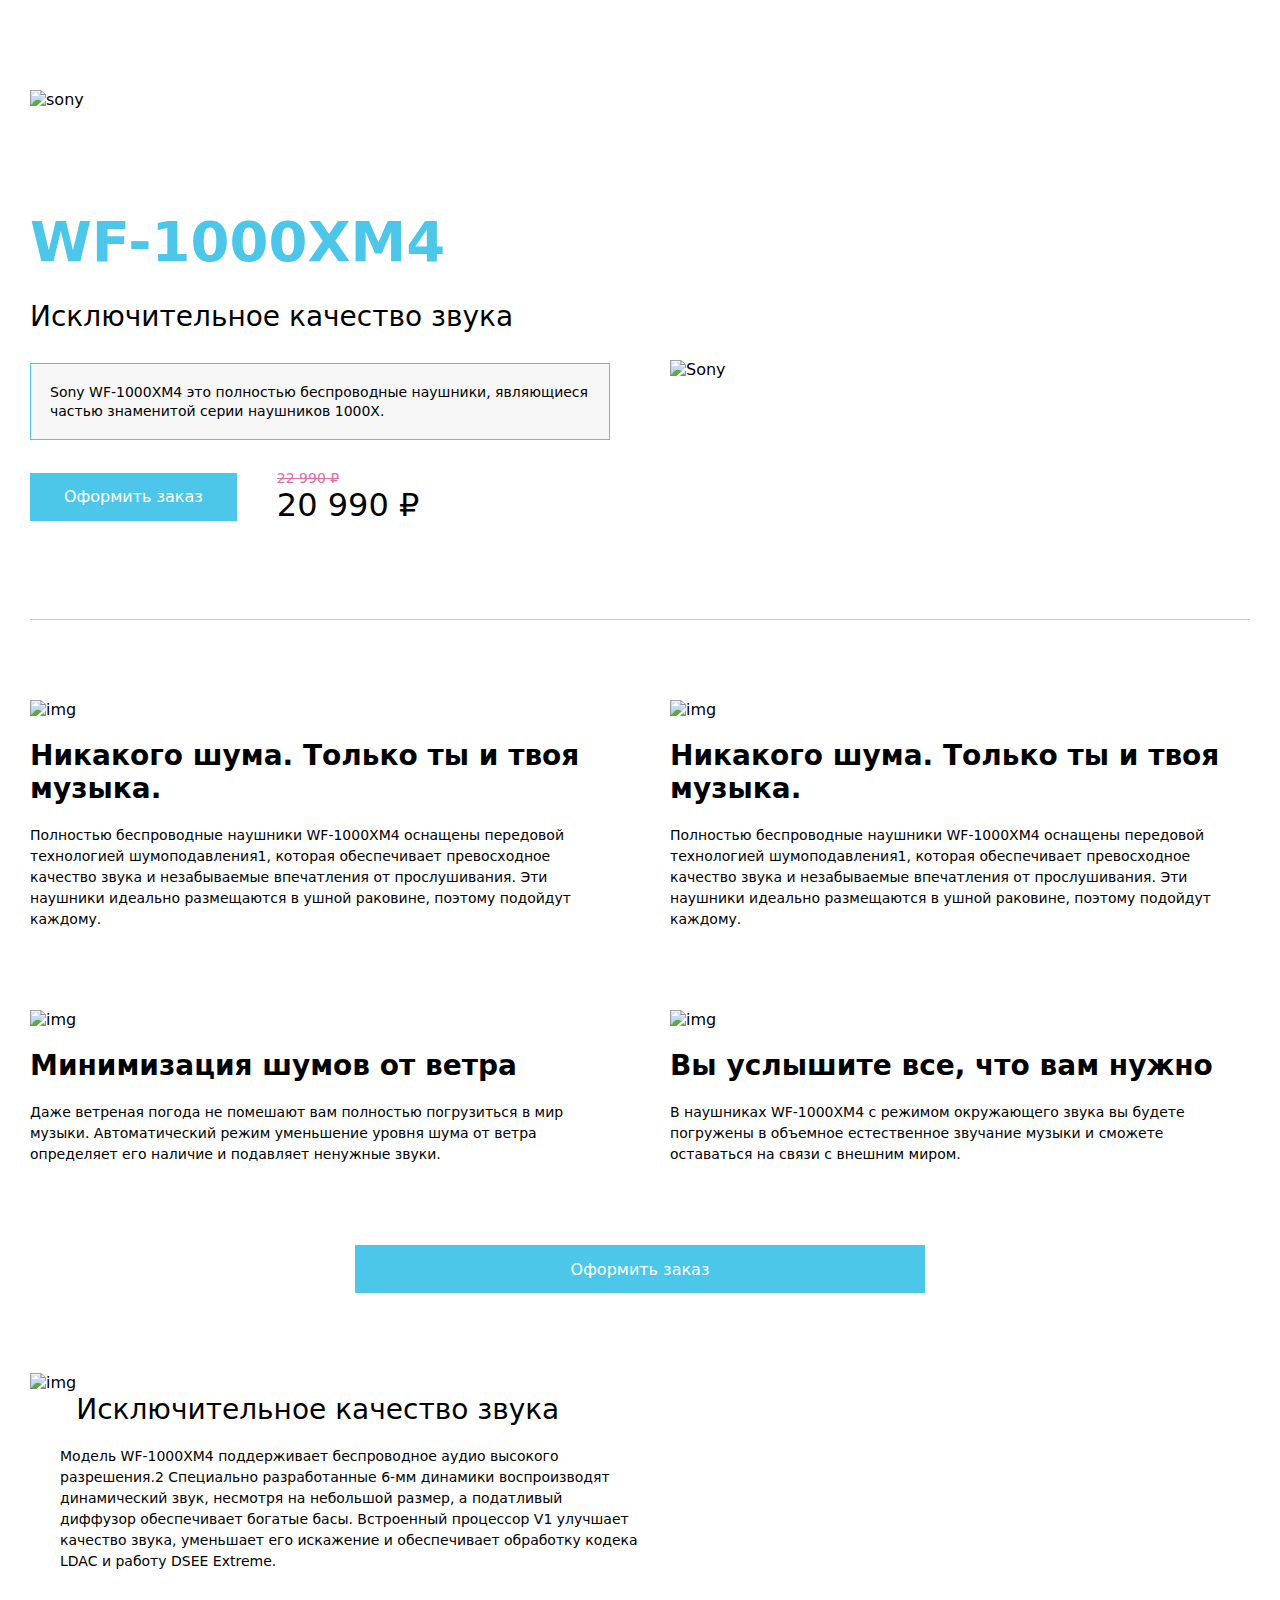
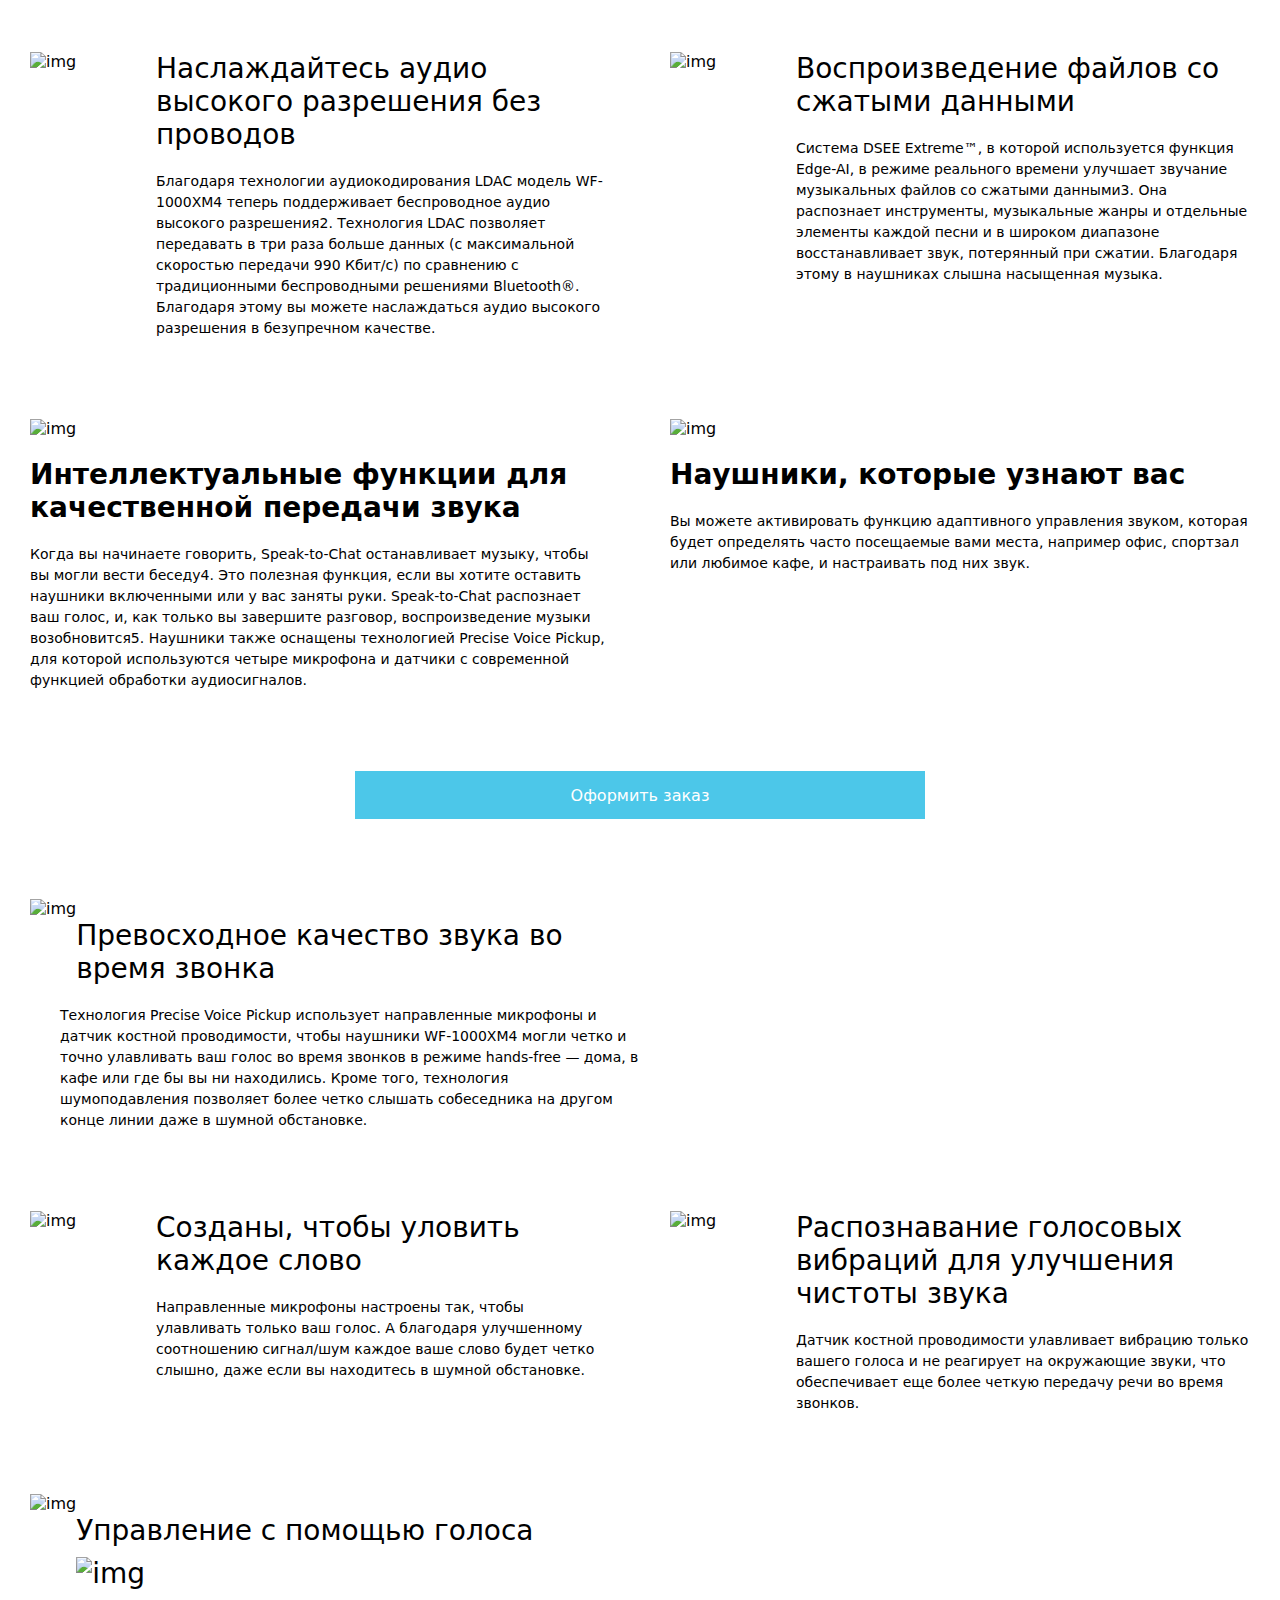
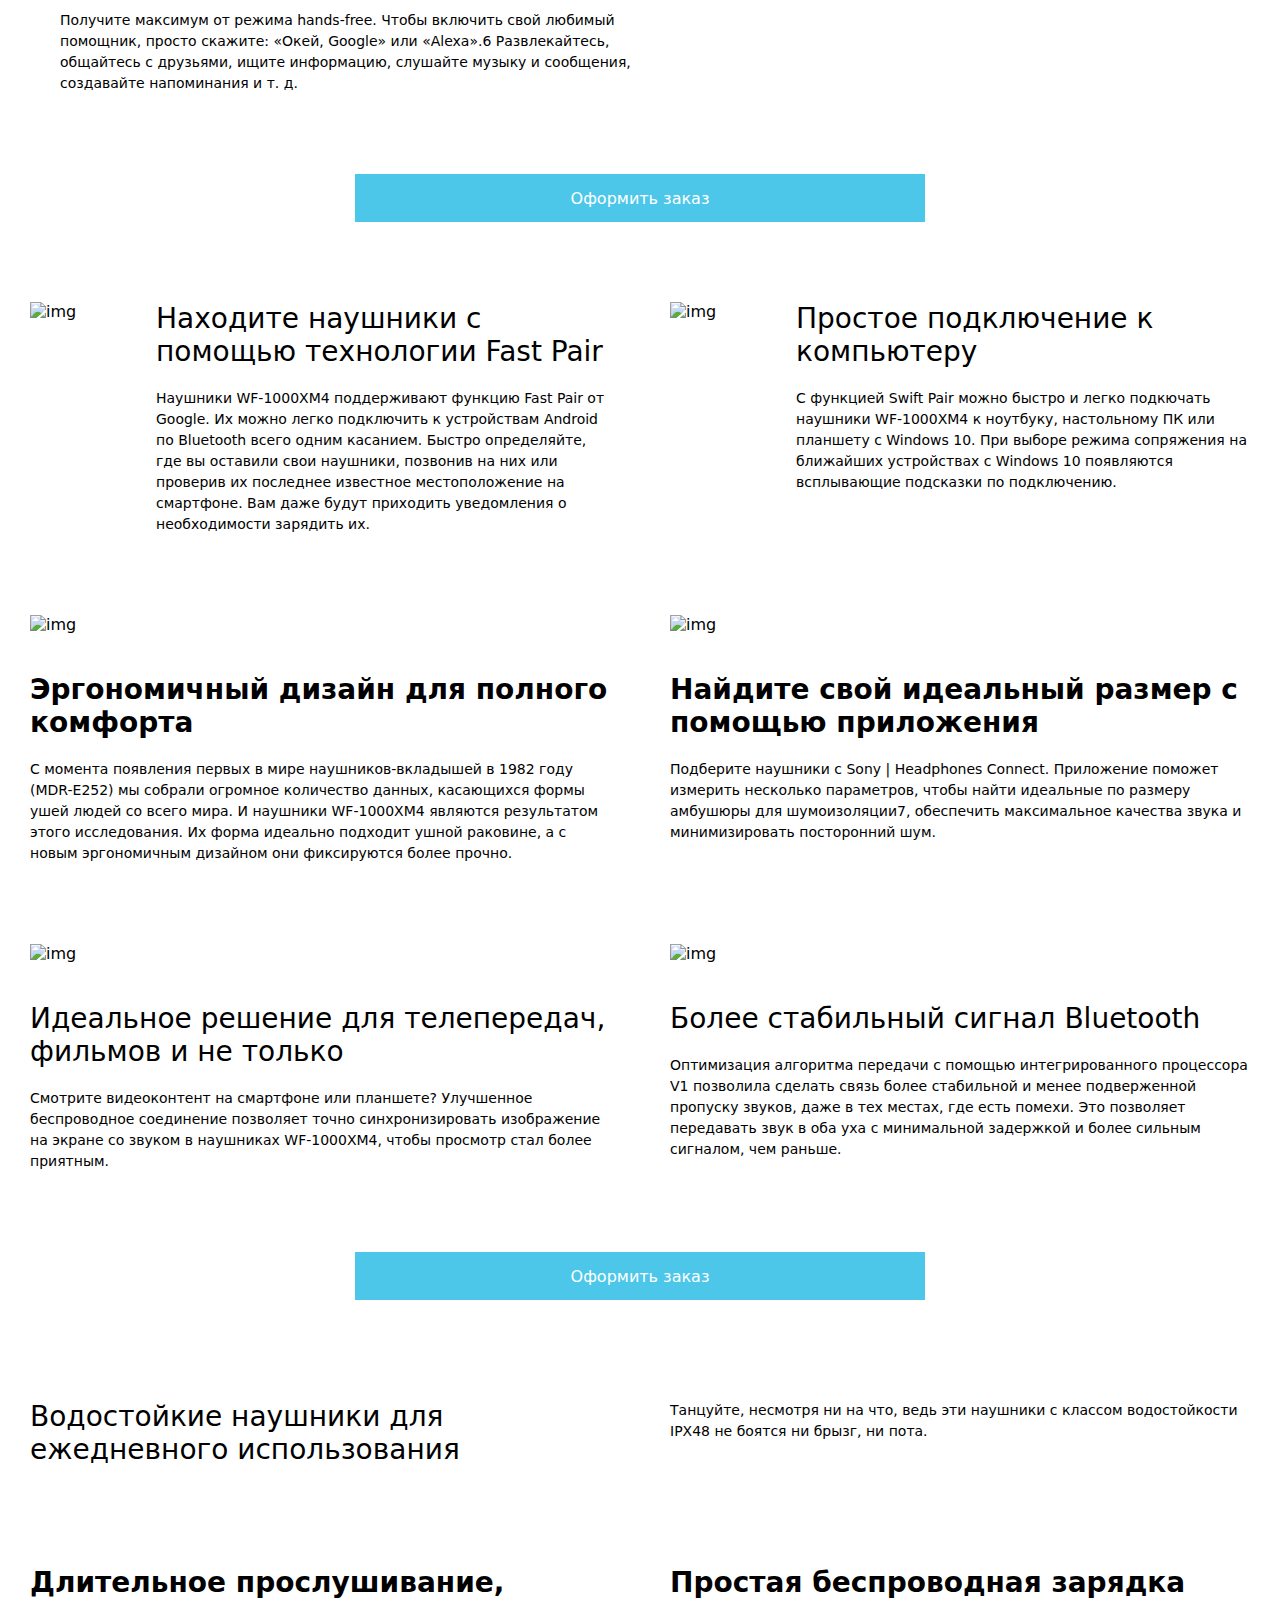
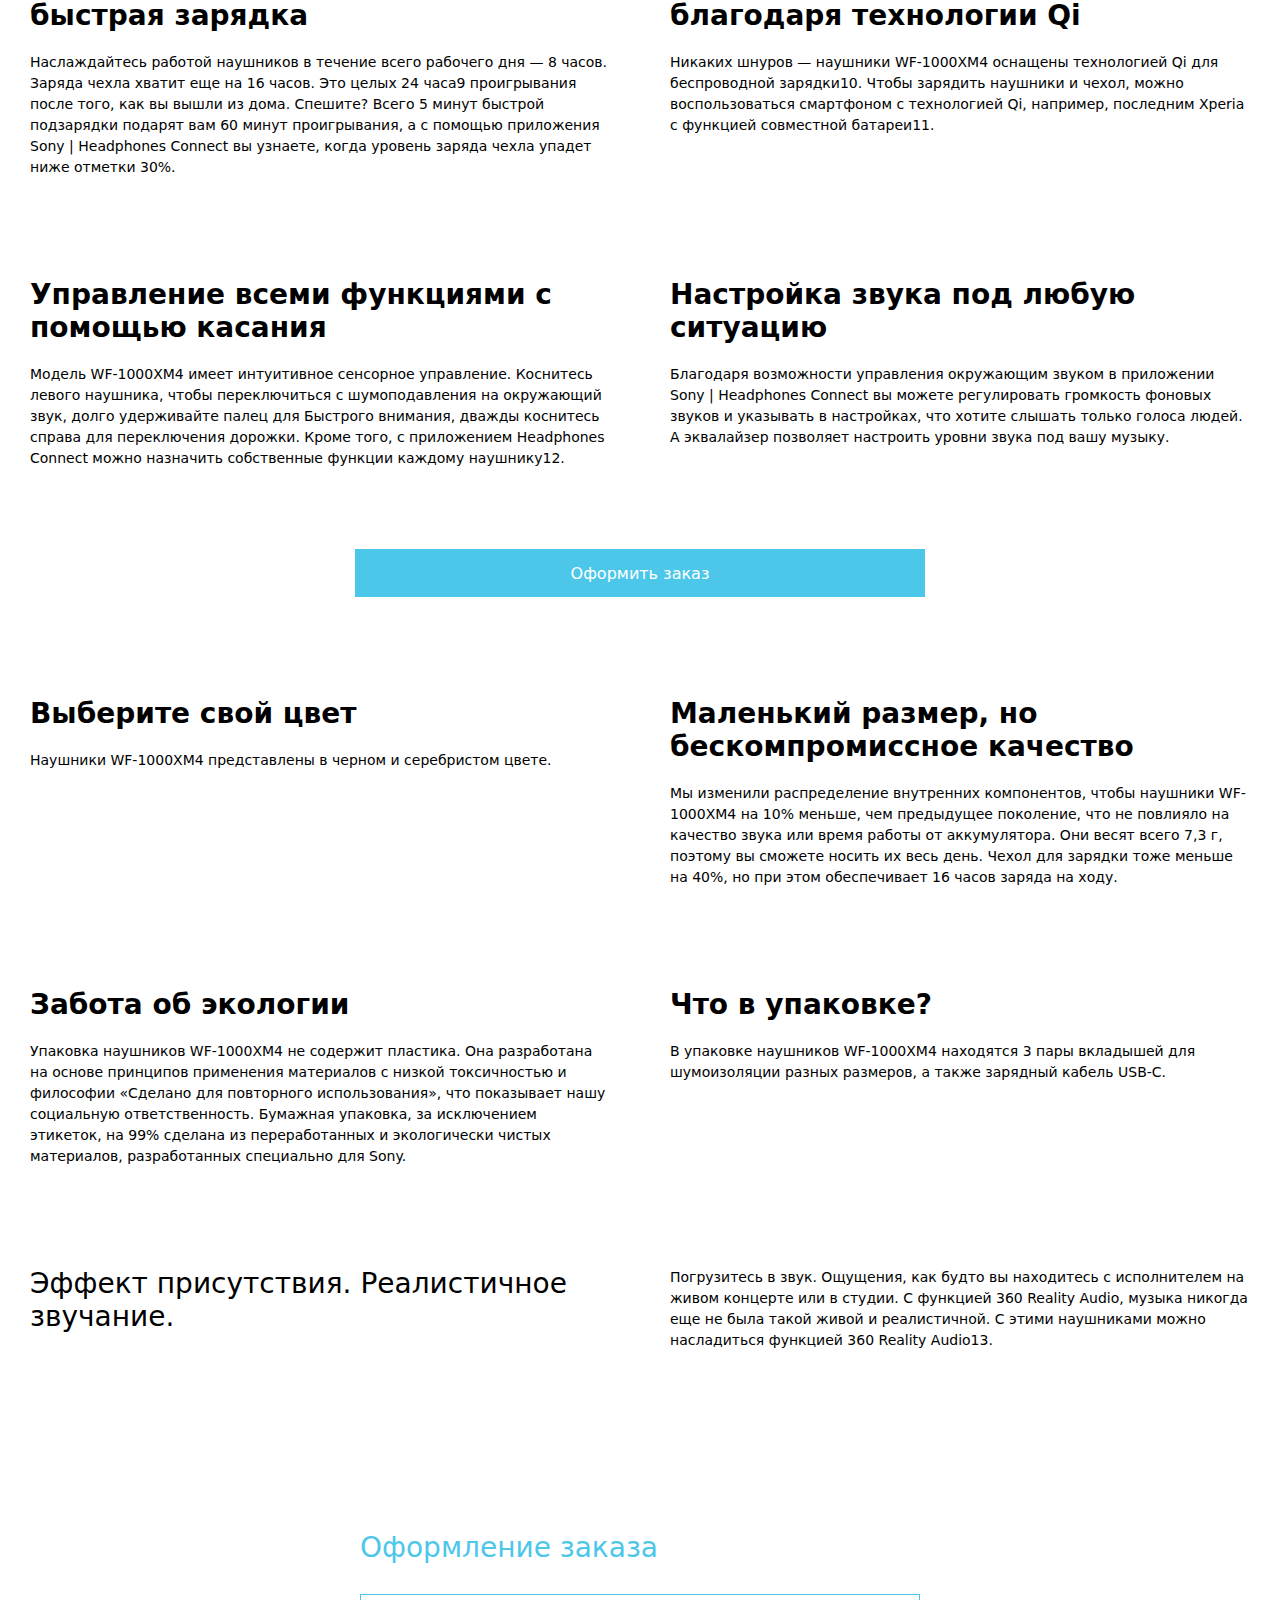
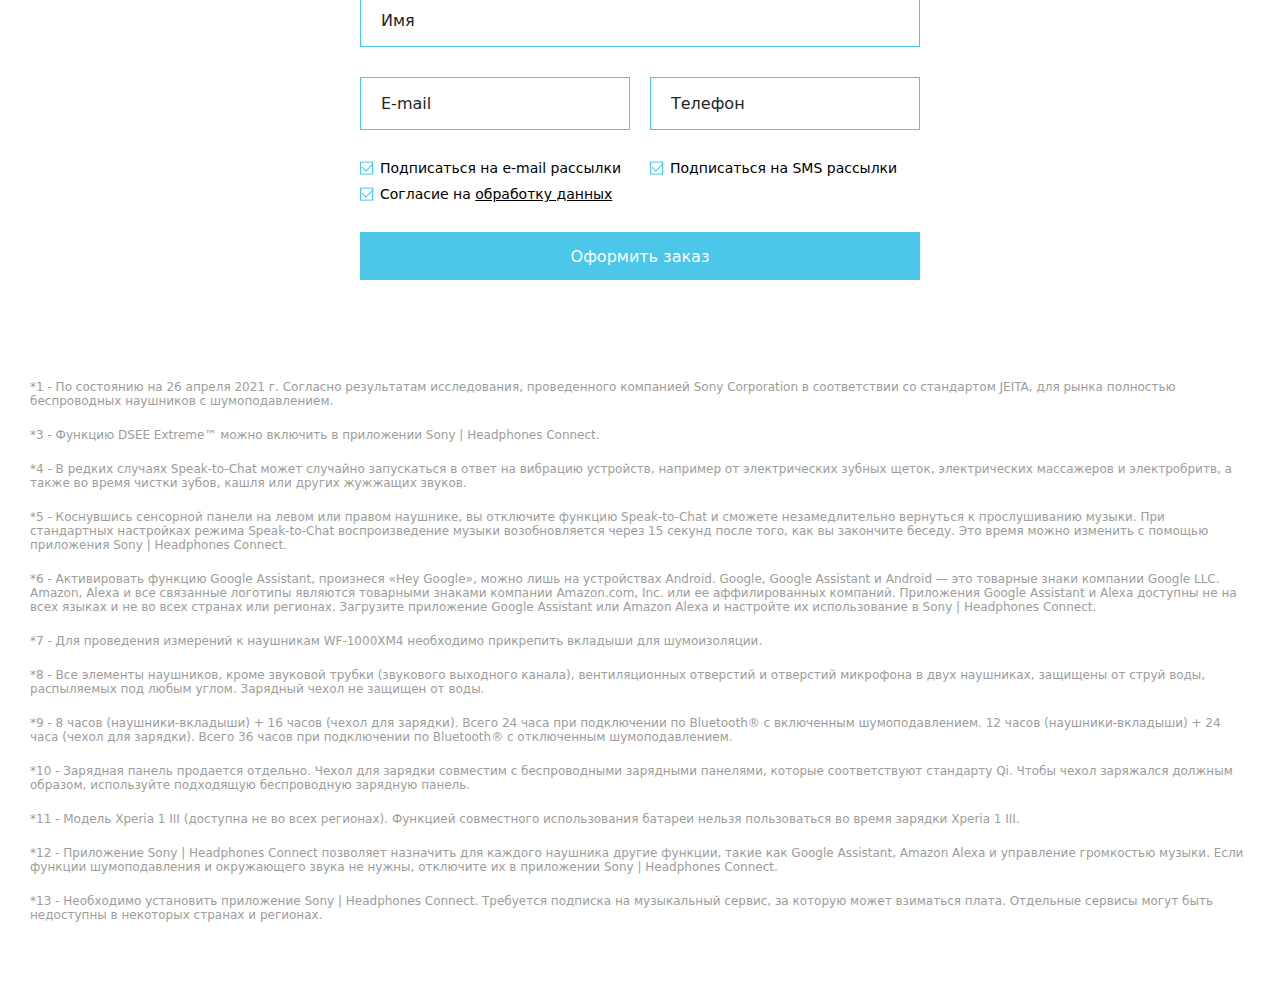
==== commit 081b8fa0: "resize" ====
--- a/index.html
+++ b/index.html
@@ -46,8 +46,8 @@
    <div class="main">
       <section class="card ">
          <div class="wrapper">
-            <ul class="cols">
-               <li class="card__wrap col">
+            <ul class="cols card__cols">
+               <li class="card__wrap col card__content">
                   <h1 class="card__title bold">
                      WF-1000XM4
                   </h1>
@@ -58,7 +58,7 @@
                      Sony WF-1000XM4 это полностью беспроводные наушники, являющиеся частью знаменитой серии наушников 1000X.
                   </div>
                   <div class="card__prise-wrap">
-                     <a class="card__btn btn bold">
+                     <a href="#link" class="card__btn btn bold">
                         Оформить заказ
                      </a>
                      <div class="card__prise">
@@ -71,7 +71,7 @@
                      </div>
                   </div>
                </li>
-               <li class="card__wrap col">
+               <li class="card__wrap col card__picture">
                   <picture class="card__picture picture">
                      <source loading="lazy" srcset="assets/img/product/Sony.webp" class="card__img" alt="Sony">
                      <img loading="lazy" src="assets/img/product/Sony.jpg" class="card__img" alt="Sony">
@@ -139,7 +139,7 @@
                   </div>
                </li>
             </ul>
-            <a class="features__btn btn bold">
+            <a href="#link" class="features__btn btn bold">
                Оформить заказ
             </a>
          </div>
@@ -218,7 +218,7 @@
                   </div>
                </li>
             </ul>
-            <a class="features__btn btn bold">
+            <a href="#link" class="features__btn btn bold">
                Оформить заказ
             </a>
          </div>
@@ -287,7 +287,7 @@
                   </div>
                </div>
             </div>
-            <a class="features__btn btn bold">
+            <a href="#link" class="features__btn btn bold">
                Оформить заказ
             </a>
          </div>
@@ -380,7 +380,7 @@
                   </div>
                </li>
             </ul>
-            <a class="features__btn btn bold">
+            <a href="#link" class="features__btn btn bold">
                Оформить заказ
             </a>
          </div>
@@ -460,7 +460,7 @@
                </li>
             </ul>
 
-            <a class="features__btn btn bold">
+            <a href="#link" class="features__btn btn bold">
                Оформить заказ
             </a>
 
@@ -544,7 +544,7 @@
 
          </div>
       </section>
-      <section class="form-prise">
+      <section class="form-prise" id="link">
          <div class="wrapper">
             <form class="form ">
                <div class="form__header">
@@ -557,7 +557,7 @@
                      <input class="form-control bold " type="text" name="name" placeholder="Имя" required>
                   </div>
                   <div class="form-group form-group-pressed">
-                     <input class="form-control bold " type="text" name="email" placeholder="E-mail" required>
+                     <input class="form-control bold " type="text" id="email" name="email" placeholder="E-mail" required>
                   </div>
                   <div class="form-group form-group-pressed">
                      <input class="form-control bold imaskjs__input_tel" type="text" name="phone" placeholder="Телефон" maxlength="18" required>
@@ -645,9 +645,7 @@
          new IMask(elements[i], {
             mask: '+{0}(000)000-00-00',
          });
-      }
-
-
+      };
    </script>
 </body>
 
--- a/assets/style/style.min.css
+++ b/assets/style/style.min.css
@@ -1 +1 @@
-*,::after,::before{font-size:inherit;-webkit-box-sizing:border-box;box-sizing:border-box;margin:0;padding:0}blockquote,body,dd,dl,figcaption,figure,h1,h2,h3,h4,ol[class],p{margin:0}body{min-height:100vh;scroll-behavior:smooth;text-rendering:optimizeSpeed}ol[class],ul[class]{list-style:none}a:not([class]){-webkit-text-decoration-skip:ink;text-decoration-skip-ink:auto}a{-webkit-user-select:none;-moz-user-select:none;-ms-user-select:none;user-select:none}img{width:100%;height:auto;display:block}article>*+*{margin-top:1em}button,input,select,textarea{font:inherit}.link{text-decoration:none}*{scrollbar-color:#4cc7e9 #fff;scrollbar-width:thin;outline:0}::-moz-selection{color:#fff;background:#4cc7e9}::selection{color:#fff;background:#4cc7e9}::-webkit-scrollbar{width:8px;background-color:#f9f9fd}::-webkit-scrollbar-track{border-radius:2px;background-color:#f9f9fd}::-webkit-scrollbar-thumb{border-radius:2px;background-color:#4cc7e9}:focus{outline:1px solid #bdbdbd}.body{font-family:GraphikLC-Regular,system-ui,-apple-system,"Segoe UI",Roboto,"Helvetica Neue",Arial,"Noto Sans","Liberation Sans",sans-serif,"Apple Color Emoji","Segoe UI Emoji","Segoe UI Symbol","Noto Color Emoji";min-height:100vh;display:-webkit-box;display:-ms-flexbox;display:flex;-webkit-box-orient:vertical;-webkit-box-direction:normal;-ms-flex-direction:column;flex-direction:column;-webkit-box-pack:justify;-ms-flex-pack:justify;justify-content:space-between}.bold{font-family:GraphikLC-semibold,system-ui,-apple-system,"Segoe UI",Roboto,"Helvetica Neue",Arial,"Noto Sans","Liberation Sans",sans-serif,"Apple Color Emoji","Segoe UI Emoji","Segoe UI Symbol","Noto Color Emoji"}.text{position:relative;font-family:GraphikLC-Regular,system-ui,-apple-system,"Segoe UI",Roboto,"Helvetica Neue",Arial,"Noto Sans","Liberation Sans",sans-serif,"Apple Color Emoji","Segoe UI Emoji","Segoe UI Symbol","Noto Color Emoji"}.text--triger{position:absolute;right:0;bottom:0;font-size:inherit;color:#bdbdbd;background:-webkit-gradient(linear,left top,right top,from(#ffffff00),color-stop(15%,#fff));background:-o-linear-gradient(left,#ffffff00 0,#fff 15%);background:linear-gradient(to right,#ffffff00 0,#fff 15%);text-decoration:none;padding:0 24px 0 40px;cursor:pointer}.text--triger::after,.text--triger::before{position:absolute;right:0;top:50%;content:"";-webkit-transform:translate(-2px,-50%);-ms-transform:translate(-2px,-50%);transform:translate(-2px,-50%)}.text--triger::after:hover,.text--triger::before:hover{background:#4cc7e9;border-right:1px solid #4cc7e9;border-bottom:1px solid #4cc7e9}.text--triger::before{background:#bdbdbd;width:12px;height:1px}.text--triger::after{width:6px;height:6px;border-right:1px solid #bdbdbd;border-bottom:1px solid #bdbdbd;-webkit-transform:translate(-2px,-50%) rotate(-45deg);-ms-transform:translate(-2px,-50%) rotate(-45deg);transform:translate(-2px,-50%) rotate(-45deg)}.text--triger:hover{color:#4cc7e9}.text--triger:hover::before{background:#4cc7e9}.text--triger:hover::after{border-right:1px solid #4cc7e9;border-bottom:1px solid #4cc7e9}.text .active.text--triger::after{-webkit-transform:translate(-5px,-100%) rotate(-135deg);-ms-transform:translate(-5px,-100%) rotate(-135deg);transform:translate(-5px,-100%) rotate(-135deg)}.text .active.text--triger::before{-webkit-transform:translate(-2px,-50%) rotate(-90deg);-ms-transform:translate(-2px,-50%) rotate(-90deg);transform:translate(-2px,-50%) rotate(-90deg)}.main{height:100%;-webkit-box-flex:1;-ms-flex:1 1;flex:1 1}.link{color:inherit;white-space:nowrap;cursor:pointer;display:-webkit-box;display:-ms-flexbox;display:flex;-webkit-box-align:center;-ms-flex-align:center;align-items:center}.input{border:none;background:inherit;display:-webkit-box;display:-ms-flexbox;display:flex;-webkit-box-align:center;-ms-flex-align:center;align-items:center}.input::-webkit-input-placeholder{color:inherit;font-size:inherit}.input::-moz-placeholder{color:inherit;font-size:inherit}.input:-ms-input-placeholder{color:inherit;font-size:inherit}.input::-ms-input-placeholder{color:inherit;font-size:inherit}.input::placeholder{color:inherit;font-size:inherit}.wrapper{width:100%;max-width:1279.98px;min-width:320px;margin:80px auto;padding:0 30px;overflow:hidden}.product .wrapper{overflow:visible}.wrapper--hello{padding:0}.btn{display:-webkit-box;display:-ms-flexbox;display:flex;-webkit-box-pack:center;-ms-flex-pack:center;justify-content:center;-webkit-box-align:center;-ms-flex-align:center;align-items:center;padding:16px 34px;border-radius:1px;text-decoration:none;white-space:nowrap;border:none;cursor:pointer;max-height:48px;background:#4cc7e9;color:#fff;position:relative;-webkit-transition:all .1s ease-in-out;-o-transition:all .1s ease-in-out;transition:all .1s ease-in-out}.btn:before{position:absolute;top:0;left:0;content:"";width:100%;height:100%;border:1px solid #4cc7e9;padding:1px}.btn:active,.btn:focus,.btn:hover{background:initial;color:#4cc7e9}@font-face{font-family:GraphikLC-Light;src:url(../fonts/GraphikLC-Light.woff) format("woff"),url(../fonts/GraphikLC-Light.woff2) format("woff2");font-weight:400;font-style:normal;font-display:swap}@font-face{font-family:icomoon;src:url(../fonts/icomoon.woff) format("woff"),url(../fonts/icomoon.woff2) format("woff2");font-weight:400;font-style:normal;font-display:swap}@font-face{font-family:GraphikLC-Regular;src:url(../fonts/GraphikLC-Regular.woff) format("woff"),url(../fonts/GraphikLC-Regular.woff2) format("woff2");font-weight:400;font-style:normal;font-display:swap}@font-face{font-family:GraphikLC-Semibold;src:url(../fonts/GraphikLC-Semibold.woff) format("woff"),url(../fonts/GraphikLC-Semibold.woff2) format("woff2");font-weight:400;font-style:normal;font-display:swap}@font-face{font-family:icomoon;src:url(../fonts/icomoon.woff) format("woff"),url(fonts/icomoon.woff2) format("woff2");font-weight:400;font-style:normal;font-display:swap}[class*=icon-],[class^=icon-]{font-family:icomoon!important;speak:never;font-style:normal;font-weight:400;font-variant:normal;text-transform:none;line-height:1;-webkit-transform:translate(0,-15%) scale(1);-ms-transform:translate(0,-15%) scale(1);transform:translate(0,-15%) scale(1);-webkit-font-smoothing:antialiased;-moz-osx-font-smoothing:grayscale}.icon-arrow:before{content:"\e900";margin-left:4px}.icon-bag-w:before{content:"\e901"}[class*=icon-bag-w],[class^=icon-bag-w]{font-weight:600;margin-right:8px;-webkit-transform:translate(0,-15%) scale(1.2);-ms-transform:translate(0,-15%) scale(1.2);transform:translate(0,-15%) scale(1.2)}.header__wrapper{display:-webkit-box;display:-ms-flexbox;display:flex;-webkit-box-pack:justify;-ms-flex-pack:justify;justify-content:space-between;padding:10px 0}.card .cols{padding-bottom:80px;border-bottom:1px solid #c9c9c9}.card .card__wrap{min-height:340px}.card__wrap{display:-webkit-box;display:-ms-flexbox;display:flex;-webkit-box-orient:vertical;-webkit-box-direction:normal;-ms-flex-direction:column;flex-direction:column;-ms-flex-pack:distribute;justify-content:space-around}.card__title{font-size:56px;color:#4cc7e9}.card__subtitle{font-size:28px}.card__desc{font-size:14px;line-height:130%;padding:20px;background:#f7f7f7;position:relative}.card__desc::before{position:absolute;top:0;left:0;content:"";width:100%;height:100%;border:#4cc7e9 1px solid;padding:1px}.card__btn{font-size:16px;margin-right:40px}.card__prise-wrap{display:-webkit-box;display:-ms-flexbox;display:flex;-webkit-box-align:center;-ms-flex-align:center;align-items:center}.card__prise{display:-webkit-box;display:-ms-flexbox;display:flex;-webkit-box-orient:vertical;-webkit-box-direction:normal;-ms-flex-direction:column;flex-direction:column;-webkit-box-pack:center;-ms-flex-pack:center;justify-content:center;-webkit-box-align:start;-ms-flex-align:start;align-items:flex-start}.card__prise-old{position:relative;font-size:14px;color:#e16da2}.card__prise-old::after{position:absolute;top:50%;left:0;content:"";width:100%;height:1px;background:#e16da2}.card__prise-real{font-size:32px}.cols{display:-webkit-box;display:-ms-flexbox;display:flex;-ms-flex-wrap:wrap;flex-wrap:wrap}.col{width:calc(50% - 30px)}.col:nth-of-type(2n){margin-left:30px}.col:nth-of-type(2n+1){margin-right:30px}.col-20{margin-right:10px;margin-left:0;width:calc(20% - 10px)}.col-80{margin-left:10px;margin-right:0;width:calc(80% - 10px)}.features{margin-top:80px}.features__box{margin-bottom:80px}.features__box>:not(:first-child){margin-top:20px}.features__title{font-size:28px}.features__title .features__img{margin-top:10px;max-width:180px}.features__text{font-size:14px;line-height:150%}.features__btn{max-width:570px;margin:0 auto}.box-pic{display:-webkit-box;display:-ms-flexbox;display:flex;-ms-flex-wrap:wrap;flex-wrap:wrap}.benefits__item{font-size:12px;color:#9d9d9d}.benefits__item:not(:last-child){margin-bottom:20px}.form{max-width:600px;margin:0 auto;padding:20px}.form>:not(:last-child){margin-bottom:30px}.form__title{font-size:28px;color:#4cc7e9}.form__main{display:-webkit-box;display:-ms-flexbox;display:flex;-ms-flex-wrap:wrap;flex-wrap:wrap}.form__main>:not(:last-child){margin-bottom:30px}.form__btn{width:100%}.form-group{display:-webkit-box;display:-ms-flexbox;display:flex;-webkit-box-orient:vertical;-webkit-box-direction:normal;-ms-flex-direction:column;flex-direction:column;width:100%;position:relative}.form-group::after{position:absolute;content:"";width:100%;height:100%;border:1px solid #4cc7e9;z-index:-1}.form-group-pressed:nth-last-of-type(1),.form-group-pressed:nth-last-of-type(2){width:calc(50% - 10px)}.form-group-pressed:nth-last-of-type(2){margin-right:10px}.form-group-pressed:nth-last-of-type(1){margin-left:10px}.form-control{width:100%;padding:16px 20px;border:none;border:1px solid #4cc7e9}.form-control::-webkit-input-placeholder{font-size:16px;color:#232323}.form-control::-moz-placeholder{font-size:16px;color:#232323}.form-control:-ms-input-placeholder{font-size:16px;color:#232323}.form-control::-ms-input-placeholder{font-size:16px;color:#232323}.form-control::placeholder{font-size:16px;color:#232323}.form-control:focus{outline:0}.form-buy__checks{display:-webkit-box;display:-ms-flexbox;display:flex;-ms-flex-wrap:wrap;flex-wrap:wrap}.form-buy__checks>*{width:calc(50% - 10px)}.form-buy__checks>:nth-of-type(1){margin-right:10px}.form-buy__checks>:nth-of-type(2){margin-left:10px}.custom-control{display:-webkit-box;display:-ms-flexbox;display:flex;-webkit-box-align:center;-ms-flex-align:center;align-items:center;font-size:16px;line-height:100%}.custom-control a{text-decoration:underline}.custom-checkbox{position:relative}.custom-checkbox:not(:last-child){margin-bottom:10px}.custom-control-input:checked+.custom-control-label::after{position:absolute;left:0;content:"";width:.7rem;height:.4rem;content:"";-webkit-transform:translate(20%,40%) rotate(-45deg);-ms-transform:translate(20%,40%) rotate(-45deg);transform:translate(20%,40%) rotate(-45deg);border-left:1px solid #4cc7e9;border-bottom:1px solid #4cc7e9}.custom-control-input{position:relative;display:none}.custom-control-label{display:-webkit-box;display:-ms-flexbox;display:flex;font-size:14px;padding-left:20px;position:relative}.custom-control-label::before{top:50%;content:"";width:.8rem;height:.8rem;border:1px solid #4cc7e9;-webkit-transform:translate(0,-50%);-ms-transform:translate(0,-50%);transform:translate(0,-50%)}.custom-control-label::after,.custom-control-label::before{position:absolute;left:0;content:""}.form-control.is-invalid{border:1px solid #f55;padding-right:calc(1.5em + .75rem);background-image:url("data:image/svg+xml,%3csvg xmlns='http://www.w3.org/2000/svg' fill='%23dc3545' viewBox='-2 -2 7 7'%3e%3cpath stroke='%23dc3545' d='M0 0l3 3m0-3L0 3'/%3e%3ccircle r='.5'/%3e%3ccircle cx='3' r='.5'/%3e%3ccircle cy='3' r='.5'/%3e%3ccircle cx='3' cy='3' r='.5'/%3e%3c/svg%3E");background-repeat:no-repeat;background-position:center right calc(.375em + .1875rem);background-size:calc(.75em + .375rem) calc(.75em + .375rem)}.form-control.is-invalid:focus{border-color:#dc3545;-webkit-box-shadow:0 0 0 .2rem rgba(220,53,69,.25);box-shadow:0 0 0 .2rem rgba(220,53,69,.25)}.invalid-feedback{display:none;width:100%;margin-top:.25rem;font-size:80%;color:#f55}.form-control.is-invalid~.invalid-feedback,.was-validated .form-control:invalid~.invalid-feedback{display:block}.modal-open{overflow:hidden}.modal{position:fixed;top:0;left:0;z-index:1050;display:none;width:100%;height:100%;overflow:hidden;outline:0}.modal.fade .modal-dialog{-webkit-transition:-webkit-transform .3s ease-out;transition:-webkit-transform .3s ease-out;-o-transition:-o-transform .3s ease-out;-o-transition:transform .3s ease-out;transition:transform .3s ease-out;transition:transform .3s ease-out,-webkit-transform .3s ease-out;-webkit-transform:translate(0,-50px);-ms-transform:translate(0,-50px);transform:translate(0,-50px)}.modal.show .modal-dialog{-webkit-transform:none;-ms-transform:none;transform:none}.modal-dialog-scrollable{display:-webkit-box;display:-ms-flexbox;display:flex;max-height:calc(100% - 1rem)}.modal-dialog-scrollable .modal-content{overflow:hidden}.modal-dialog-scrollable .modal-header{-ms-flex-negative:0;flex-shrink:0}.modal-dialog-scrollable .modal-body{overflow-y:auto}.modal-dialog-centered{display:-webkit-box;display:-ms-flexbox;display:flex;-webkit-box-align:center;-ms-flex-align:center;align-items:center;min-height:calc(100% - 1rem)}.modal-dialog-centered::before{height:calc(100vh - 1rem);content:""}.modal-dialog-centered.modal-dialog-scrollable{-webkit-box-orient:vertical;-webkit-box-direction:normal;-ms-flex-direction:column;flex-direction:column;-webkit-box-pack:center;-ms-flex-pack:center;justify-content:center;height:100%}.modal-dialog-centered.modal-dialog-scrollable .modal-content{max-height:none}.modal-dialog-centered.modal-dialog-scrollable::before{content:none}.modal-content{position:relative;display:-webkit-box;display:-ms-flexbox;display:flex;-webkit-box-orient:vertical;-webkit-box-direction:normal;-ms-flex-direction:column;flex-direction:column;width:100%;pointer-events:auto;color:#000;background-color:#4cc7e9;background-clip:padding-box;border:1px solid rgba(0,0,0,.2);border-radius:.3rem;outline:0;text-align:center}.modal-backdrop{position:fixed;top:0;left:0;z-index:1040;width:100vw;height:100vh;background-color:#000}.modal-backdrop.fade{opacity:0}.modal-backdrop.show{opacity:.5}.modal-header{padding:1rem 1rem 0;border-top-left-radius:.3rem;border-top-right-radius:.3rem}.modal-title{font-size:20px;line-height:1.5}.modal-body{padding:1rem}.modal-scrollbar-measure{position:absolute;top:-9999px;width:50px;height:50px;overflow:scroll}.footer{padding:40px 0;font-size:14px;text-transform:uppercase}.footer__blocks{display:-webkit-box;display:-ms-flexbox;display:flex;-webkit-box-align:start;-ms-flex-align:start;align-items:flex-start}.footer__block-hello{display:-webkit-box;display:-ms-flexbox;display:flex;-webkit-box-align:center;-ms-flex-align:center;align-items:center;-webkit-box-flex:1;-ms-flex:1 1 50%;flex:1 1 50%}.footer__logo{margin-right:16px;height:42px}.footer__logo-img{width:80px;height:100%;-o-object-fit:contain;object-fit:contain}.footer__call{display:-webkit-box;display:-ms-flexbox;display:flex;-webkit-box-orient:vertical;-webkit-box-direction:normal;-ms-flex-direction:column;flex-direction:column;-webkit-box-pack:justify;-ms-flex-pack:justify;justify-content:space-between}.footer__tel{font-size:28px}.footer__call-text{letter-spacing:-.2px}.footer__columns{display:-webkit-box;display:-ms-flexbox;display:flex;-webkit-box-pack:justify;-ms-flex-pack:justify;justify-content:space-between;-webkit-box-flex:1;-ms-flex:1 1 50%;flex:1 1 50%}.footer__column:not(:last-child){margin-right:20px}.footer__column:last-child .footer__link::after{content:url(../img/icons/arrow_footer.svg);margin-left:10px}.footer__list-item:not(:last-child){margin-bottom:20px}.footer__link{display:-webkit-box;display:-ms-flexbox;display:flex;-webkit-box-align:center;-ms-flex-align:center;align-items:center;-webkit-transition:all .3s ease-in-out .1s;-o-transition:all .3s ease-in-out .1s;transition:all .3s ease-in-out .1s}.footer__link:hover{color:#4cc7e9;-webkit-transition:all .3s ease-in-out;-o-transition:all .3s ease-in-out;transition:all .3s ease-in-out}.footer__terms{margin-top:40px;text-align:justify;font-size:12px;line-height:150%;color:#4cc7e9}.footer__terms a{color:#4cc7e9}@media (min-width:576px){.modal-dialog{max-width:530px;margin:1.75rem auto}.modal-dialog-scrollable{max-height:calc(100% - 3.5rem)}.modal-dialog-scrollable .modal-content{max-height:calc(100vh - 3.5rem)}.modal-dialog-centered{min-height:calc(100% - 3.5rem)}.modal-dialog-centered::before{height:calc(100vh - 3.5rem)}.modal-sm{max-width:300px}}@media (min-width:992px){.modal-lg,.modal-xl{max-width:800px}}@media (min-width:1260px){.modal-xl{max-width:1140px}}@media (max-width:1279.98px){.header__wrapper{padding:10px 0}}@media (max-width:1139.98px){.text--triger{font-size:12px}.wrapper{padding:0 24px}.footer{font-size:12px}.footer__tel{font-size:24px}}@media (max-width:767.98px){.wrapper{padding:0 10px}.header__wrapper{padding:10px 0}.footer{font-size:10px}.footer__blocks{-webkit-box-orient:vertical;-webkit-box-direction:normal;-ms-flex-direction:column;flex-direction:column}.footer__blocks>*{margin-bottom:40px}.footer__block-hello{-webkit-box-orient:vertical;-webkit-box-direction:normal;-ms-flex-direction:column;flex-direction:column;-webkit-box-align:start;-ms-flex-align:start;align-items:flex-start}.footer__call-text{letter-spacing:1.2px}.footer__columns{width:100%}.footer__column:last-child .footer__link::after{margin-left:4px}.footer__terms{margin-top:20px}}@media (prefers-reduced-motion:reduce){.modal.fade .modal-dialog{-webkit-transition:none;-o-transition:none;transition:none}}+*,::after,::before{font-size:inherit;-webkit-box-sizing:border-box;box-sizing:border-box;margin:0;padding:0}blockquote,body,dd,dl,figcaption,figure,h1,h2,h3,h4,ol[class],p{margin:0}body{min-height:100vh;scroll-behavior:smooth;text-rendering:optimizeSpeed}ol[class],ul[class]{list-style:none}a:not([class]){-webkit-text-decoration-skip:ink;text-decoration-skip-ink:auto}a{-webkit-user-select:none;-moz-user-select:none;-ms-user-select:none;user-select:none}img{width:100%;height:auto;display:block}article>*+*{margin-top:1em}button,input,select,textarea{font:inherit}.link{text-decoration:none}*{scrollbar-color:#4cc7e9 #fff;scrollbar-width:thin;outline:0}::-moz-selection{color:#fff;background:#4cc7e9}::selection{color:#fff;background:#4cc7e9}::-webkit-scrollbar{width:8px;background-color:#f9f9fd}::-webkit-scrollbar-track{border-radius:2px;background-color:#f9f9fd}::-webkit-scrollbar-thumb{border-radius:2px;background-color:#4cc7e9}:focus{outline:1px solid #bdbdbd}.body{font-family:GraphikLC-Regular,system-ui,-apple-system,"Segoe UI",Roboto,"Helvetica Neue",Arial,"Noto Sans","Liberation Sans",sans-serif,"Apple Color Emoji","Segoe UI Emoji","Segoe UI Symbol","Noto Color Emoji";min-height:100vh;display:-webkit-box;display:-ms-flexbox;display:flex;-webkit-box-orient:vertical;-webkit-box-direction:normal;-ms-flex-direction:column;flex-direction:column;-webkit-box-pack:justify;-ms-flex-pack:justify;justify-content:space-between}.bold{font-family:GraphikLC-semibold,system-ui,-apple-system,"Segoe UI",Roboto,"Helvetica Neue",Arial,"Noto Sans","Liberation Sans",sans-serif,"Apple Color Emoji","Segoe UI Emoji","Segoe UI Symbol","Noto Color Emoji"}.text{position:relative;font-family:GraphikLC-Regular,system-ui,-apple-system,"Segoe UI",Roboto,"Helvetica Neue",Arial,"Noto Sans","Liberation Sans",sans-serif,"Apple Color Emoji","Segoe UI Emoji","Segoe UI Symbol","Noto Color Emoji"}.text--triger{position:absolute;right:0;bottom:0;font-size:inherit;color:#bdbdbd;background:-webkit-gradient(linear,left top,right top,from(#ffffff00),color-stop(15%,#fff));background:-o-linear-gradient(left,#ffffff00 0,#fff 15%);background:linear-gradient(to right,#ffffff00 0,#fff 15%);text-decoration:none;padding:0 24px 0 40px;cursor:pointer}.text--triger::after,.text--triger::before{position:absolute;right:0;top:50%;content:"";-webkit-transform:translate(-2px,-50%);-ms-transform:translate(-2px,-50%);transform:translate(-2px,-50%)}.text--triger::after:hover,.text--triger::before:hover{background:#4cc7e9;border-right:1px solid #4cc7e9;border-bottom:1px solid #4cc7e9}.text--triger::before{background:#bdbdbd;width:12px;height:1px}.text--triger::after{width:6px;height:6px;border-right:1px solid #bdbdbd;border-bottom:1px solid #bdbdbd;-webkit-transform:translate(-2px,-50%) rotate(-45deg);-ms-transform:translate(-2px,-50%) rotate(-45deg);transform:translate(-2px,-50%) rotate(-45deg)}.text--triger:hover{color:#4cc7e9}.text--triger:hover::before{background:#4cc7e9}.text--triger:hover::after{border-right:1px solid #4cc7e9;border-bottom:1px solid #4cc7e9}.text .active.text--triger::after{-webkit-transform:translate(-5px,-100%) rotate(-135deg);-ms-transform:translate(-5px,-100%) rotate(-135deg);transform:translate(-5px,-100%) rotate(-135deg)}.text .active.text--triger::before{-webkit-transform:translate(-2px,-50%) rotate(-90deg);-ms-transform:translate(-2px,-50%) rotate(-90deg);transform:translate(-2px,-50%) rotate(-90deg)}.main{height:100%;-webkit-box-flex:1;-ms-flex:1 1;flex:1 1}.link{color:inherit;white-space:nowrap;cursor:pointer;display:-webkit-box;display:-ms-flexbox;display:flex;-webkit-box-align:center;-ms-flex-align:center;align-items:center}.input{border:none;background:inherit;display:-webkit-box;display:-ms-flexbox;display:flex;-webkit-box-align:center;-ms-flex-align:center;align-items:center}.input::-webkit-input-placeholder{color:inherit;font-size:inherit}.input::-moz-placeholder{color:inherit;font-size:inherit}.input:-ms-input-placeholder{color:inherit;font-size:inherit}.input::-ms-input-placeholder{color:inherit;font-size:inherit}.input::placeholder{color:inherit;font-size:inherit}.wrapper{width:100%;max-width:1279.98px;min-width:320px;margin:80px auto;padding:0 30px;overflow:hidden}.product .wrapper{overflow:visible}.wrapper--hello{padding:0}.btn{display:-webkit-box;display:-ms-flexbox;display:flex;-webkit-box-pack:center;-ms-flex-pack:center;justify-content:center;-webkit-box-align:center;-ms-flex-align:center;align-items:center;padding:16px 34px;border-radius:1px;text-decoration:none;white-space:nowrap;border:none;cursor:pointer;max-height:48px;background:#4cc7e9;color:#fff;position:relative;-webkit-transition:all .1s ease-in-out;-o-transition:all .1s ease-in-out;transition:all .1s ease-in-out}.btn:before{position:absolute;top:0;left:0;content:"";width:100%;height:100%;border:1px solid #4cc7e9;padding:1px}.btn:active,.btn:focus,.btn:hover{background:initial;color:#4cc7e9}@font-face{font-family:GraphikLC-Light;src:url(../fonts/GraphikLC-Light.woff) format("woff"),url(../fonts/GraphikLC-Light.woff2) format("woff2");font-weight:400;font-style:normal;font-display:swap}@font-face{font-family:icomoon;src:url(../fonts/icomoon.woff) format("woff"),url(../fonts/icomoon.woff2) format("woff2");font-weight:400;font-style:normal;font-display:swap}@font-face{font-family:GraphikLC-Regular;src:url(../fonts/GraphikLC-Regular.woff) format("woff"),url(../fonts/GraphikLC-Regular.woff2) format("woff2");font-weight:400;font-style:normal;font-display:swap}@font-face{font-family:GraphikLC-Semibold;src:url(../fonts/GraphikLC-Semibold.woff) format("woff"),url(../fonts/GraphikLC-Semibold.woff2) format("woff2");font-weight:400;font-style:normal;font-display:swap}@font-face{font-family:icomoon;src:url(../fonts/icomoon.woff) format("woff"),url(fonts/icomoon.woff2) format("woff2");font-weight:400;font-style:normal;font-display:swap}[class*=icon-],[class^=icon-]{font-family:icomoon!important;speak:never;font-style:normal;font-weight:400;font-variant:normal;text-transform:none;line-height:1;-webkit-transform:translate(0,-15%) scale(1);-ms-transform:translate(0,-15%) scale(1);transform:translate(0,-15%) scale(1);-webkit-font-smoothing:antialiased;-moz-osx-font-smoothing:grayscale}.icon-arrow:before{content:"\e900";margin-left:4px}.icon-bag-w:before{content:"\e901"}[class*=icon-bag-w],[class^=icon-bag-w]{font-weight:600;margin-right:8px;-webkit-transform:translate(0,-15%) scale(1.2);-ms-transform:translate(0,-15%) scale(1.2);transform:translate(0,-15%) scale(1.2)}.header__wrapper{display:-webkit-box;display:-ms-flexbox;display:flex;-webkit-box-pack:justify;-ms-flex-pack:justify;justify-content:space-between;padding:10px 0}.header .wrapper{margin-bottom:0}.card .cols{padding-bottom:80px;border-bottom:1px solid #c9c9c9}.card .card__wrap{min-height:340px}.card__wrap{display:-webkit-box;display:-ms-flexbox;display:flex;-webkit-box-orient:vertical;-webkit-box-direction:normal;-ms-flex-direction:column;flex-direction:column;-ms-flex-pack:distribute;justify-content:space-around}.card__title{font-size:56px;line-height:100%;color:#4cc7e9}.card__subtitle{font-size:28px}.card__desc{font-size:14px;line-height:130%;padding:20px;background:#f7f7f7;position:relative}.card__desc::before{position:absolute;top:0;left:0;content:"";width:100%;height:100%;border:#4cc7e9 1px solid;padding:1px}.card__btn{font-size:16px;margin-right:40px}.card__prise-wrap{display:-webkit-box;display:-ms-flexbox;display:flex;-webkit-box-align:center;-ms-flex-align:center;align-items:center}.card__prise{display:-webkit-box;display:-ms-flexbox;display:flex;-webkit-box-orient:vertical;-webkit-box-direction:normal;-ms-flex-direction:column;flex-direction:column;-webkit-box-pack:center;-ms-flex-pack:center;justify-content:center;-webkit-box-align:start;-ms-flex-align:start;align-items:flex-start;white-space:nowrap}.card__prise-old{position:relative;font-size:14px;color:#e16da2}.card__prise-old::after{position:absolute;top:50%;left:0;content:"";width:100%;height:1px;background:#e16da2}.card__prise-real{font-size:32px}.cols{display:-webkit-box;display:-ms-flexbox;display:flex;-ms-flex-wrap:wrap;flex-wrap:wrap}.col{width:calc(50% - 30px)}.col:nth-of-type(2n){margin-left:30px}.col:nth-of-type(2n+1){margin-right:30px}.col-20{margin-right:10px;margin-left:0;width:calc(20% - 10px)}.col-80{margin-left:10px;margin-right:0;width:calc(80% - 10px)}.features{margin-top:80px}.features__box{margin-bottom:80px}.features__box>:not(:first-child){margin-top:20px}.features__title{font-size:28px}.features__title .features__img{margin-top:10px;max-width:180px}.features__text{font-size:14px;line-height:150%}.features__btn{max-width:570px;margin:0 auto}.box-pic{display:-webkit-box;display:-ms-flexbox;display:flex;-ms-flex-wrap:wrap;flex-wrap:wrap}.benefits__item{font-size:12px;color:#9d9d9d}.benefits__item:not(:last-child){margin-bottom:20px}.form{max-width:600px;margin:0 auto;padding:20px}.form>:not(:last-child){margin-bottom:30px}.form__title{font-size:28px;color:#4cc7e9}.form__main{display:-webkit-box;display:-ms-flexbox;display:flex;-ms-flex-wrap:wrap;flex-wrap:wrap}.form__main>:not(:last-child){margin-bottom:30px}.form__btn{width:100%}.form-group{display:-webkit-box;display:-ms-flexbox;display:flex;-webkit-box-orient:vertical;-webkit-box-direction:normal;-ms-flex-direction:column;flex-direction:column;width:100%;position:relative}.form-group::after{position:absolute;content:"";width:100%;height:100%;border:1px solid #4cc7e9;z-index:-1}.form-group-pressed:nth-last-of-type(1),.form-group-pressed:nth-last-of-type(2){width:calc(50% - 10px)}.form-group-pressed:nth-last-of-type(2){margin-right:10px}.form-group-pressed:nth-last-of-type(1){margin-left:10px}.form-control{width:100%;padding:16px 20px;border:none;border:1px solid #4cc7e9}.form-control::-webkit-input-placeholder{font-size:16px;color:#232323}.form-control::-moz-placeholder{font-size:16px;color:#232323}.form-control:-ms-input-placeholder{font-size:16px;color:#232323}.form-control::-ms-input-placeholder{font-size:16px;color:#232323}.form-control::placeholder{font-size:16px;color:#232323}.form-control:focus{outline:0}.form-buy__checks{display:-webkit-box;display:-ms-flexbox;display:flex;-ms-flex-wrap:wrap;flex-wrap:wrap}.form-buy__checks>*{width:calc(50% - 10px)}.form-buy__checks>:nth-of-type(1){margin-right:10px}.form-buy__checks>:nth-of-type(2){margin-left:10px}.custom-control{display:-webkit-box;display:-ms-flexbox;display:flex;-webkit-box-align:center;-ms-flex-align:center;align-items:center;font-size:16px;line-height:100%}.custom-control a{text-decoration:underline}.custom-checkbox{position:relative}.custom-checkbox:not(:last-child){margin-bottom:10px}.custom-control-input:checked+.custom-control-label::after{position:absolute;left:0;content:"";width:.7rem;height:.4rem;content:"";-webkit-transform:translate(20%,40%) rotate(-45deg);-ms-transform:translate(20%,40%) rotate(-45deg);transform:translate(20%,40%) rotate(-45deg);border-left:1px solid #4cc7e9;border-bottom:1px solid #4cc7e9}.custom-control-input{position:relative;display:none}.custom-control-label{display:-webkit-box;display:-ms-flexbox;display:flex;font-size:14px;padding-left:20px;position:relative}.custom-control-label::before{top:50%;content:"";width:.8rem;height:.8rem;border:1px solid #4cc7e9;-webkit-transform:translate(0,-50%);-ms-transform:translate(0,-50%);transform:translate(0,-50%)}.custom-control-label::after,.custom-control-label::before{position:absolute;left:0;content:""}.form-control.is-invalid{border:1px solid #f55;padding-right:calc(1.5em + .75rem);background-image:url("data:image/svg+xml,%3csvg xmlns='http://www.w3.org/2000/svg' fill='%23dc3545' viewBox='-2 -2 7 7'%3e%3cpath stroke='%23dc3545' d='M0 0l3 3m0-3L0 3'/%3e%3ccircle r='.5'/%3e%3ccircle cx='3' r='.5'/%3e%3ccircle cy='3' r='.5'/%3e%3ccircle cx='3' cy='3' r='.5'/%3e%3c/svg%3E");background-repeat:no-repeat;background-position:center right calc(.375em + .1875rem);background-size:calc(.75em + .375rem) calc(.75em + .375rem)}.form-control.is-invalid:focus{border-color:#dc3545;-webkit-box-shadow:0 0 0 .2rem rgba(220,53,69,.25);box-shadow:0 0 0 .2rem rgba(220,53,69,.25)}.invalid-feedback{display:none;width:100%;margin-top:.25rem;font-size:80%;color:#f55}.form-control.is-invalid~.invalid-feedback,.was-validated .form-control:invalid~.invalid-feedback{display:block}.modal-open{overflow:hidden}.modal{position:fixed;top:0;left:0;z-index:1050;display:none;width:100%;height:100%;overflow:hidden;outline:0}.modal.fade .modal-dialog{-webkit-transition:-webkit-transform .3s ease-out;transition:-webkit-transform .3s ease-out;-o-transition:-o-transform .3s ease-out;-o-transition:transform .3s ease-out;transition:transform .3s ease-out;transition:transform .3s ease-out,-webkit-transform .3s ease-out;-webkit-transform:translate(0,-50px);-ms-transform:translate(0,-50px);transform:translate(0,-50px)}.modal.show .modal-dialog{-webkit-transform:none;-ms-transform:none;transform:none}.modal-dialog-scrollable{display:-webkit-box;display:-ms-flexbox;display:flex;max-height:calc(100% - 1rem)}.modal-dialog-scrollable .modal-content{overflow:hidden}.modal-dialog-scrollable .modal-header{-ms-flex-negative:0;flex-shrink:0}.modal-dialog-scrollable .modal-body{overflow-y:auto}.modal-dialog-centered{display:-webkit-box;display:-ms-flexbox;display:flex;-webkit-box-align:center;-ms-flex-align:center;align-items:center;min-height:calc(100% - 1rem)}.modal-dialog-centered::before{height:calc(100vh - 1rem);content:""}.modal-dialog-centered.modal-dialog-scrollable{-webkit-box-orient:vertical;-webkit-box-direction:normal;-ms-flex-direction:column;flex-direction:column;-webkit-box-pack:center;-ms-flex-pack:center;justify-content:center;height:100%}.modal-dialog-centered.modal-dialog-scrollable .modal-content{max-height:none}.modal-dialog-centered.modal-dialog-scrollable::before{content:none}.modal-content{position:relative;display:-webkit-box;display:-ms-flexbox;display:flex;-webkit-box-orient:vertical;-webkit-box-direction:normal;-ms-flex-direction:column;flex-direction:column;width:100%;pointer-events:auto;color:#000;background-color:#4cc7e9;background-clip:padding-box;border:1px solid rgba(0,0,0,.2);border-radius:.3rem;outline:0;text-align:center}.modal-backdrop{position:fixed;top:0;left:0;z-index:1040;width:100vw;height:100vh;background-color:#000}.modal-backdrop.fade{opacity:0}.modal-backdrop.show{opacity:.5}.modal-header{padding:1rem 1rem 0;border-top-left-radius:.3rem;border-top-right-radius:.3rem}.modal-title{font-size:20px;line-height:1.5}.modal-body{padding:1rem}.modal-scrollbar-measure{position:absolute;top:-9999px;width:50px;height:50px;overflow:scroll}.footer{padding:40px 0;font-size:14px;text-transform:uppercase}.footer__blocks{display:-webkit-box;display:-ms-flexbox;display:flex;-webkit-box-align:start;-ms-flex-align:start;align-items:flex-start}.footer__block-hello{display:-webkit-box;display:-ms-flexbox;display:flex;-webkit-box-align:center;-ms-flex-align:center;align-items:center;-webkit-box-flex:1;-ms-flex:1 1 50%;flex:1 1 50%}.footer__logo{margin-right:16px;height:42px}.footer__logo-img{width:80px;height:100%;-o-object-fit:contain;object-fit:contain}.footer__call{display:-webkit-box;display:-ms-flexbox;display:flex;-webkit-box-orient:vertical;-webkit-box-direction:normal;-ms-flex-direction:column;flex-direction:column;-webkit-box-pack:justify;-ms-flex-pack:justify;justify-content:space-between}.footer__tel{font-size:28px}.footer__call-text{letter-spacing:-.2px}.footer__columns{display:-webkit-box;display:-ms-flexbox;display:flex;-webkit-box-pack:justify;-ms-flex-pack:justify;justify-content:space-between;-webkit-box-flex:1;-ms-flex:1 1 50%;flex:1 1 50%}.footer__column:not(:last-child){margin-right:20px}.footer__column:last-child .footer__link::after{content:url(../img/icons/arrow_footer.svg);margin-left:10px}.footer__list-item:not(:last-child){margin-bottom:20px}.footer__link{display:-webkit-box;display:-ms-flexbox;display:flex;-webkit-box-align:center;-ms-flex-align:center;align-items:center;-webkit-transition:all .3s ease-in-out .1s;-o-transition:all .3s ease-in-out .1s;transition:all .3s ease-in-out .1s}.footer__link:hover{color:#4cc7e9;-webkit-transition:all .3s ease-in-out;-o-transition:all .3s ease-in-out;transition:all .3s ease-in-out}.footer__terms{margin-top:40px;text-align:justify;font-size:12px;line-height:150%;color:#4cc7e9}.footer__terms a{color:#4cc7e9}@media (min-width:576px){.modal-dialog{max-width:530px;margin:1.75rem auto}.modal-dialog-scrollable{max-height:calc(100% - 3.5rem)}.modal-dialog-scrollable .modal-content{max-height:calc(100vh - 3.5rem)}.modal-dialog-centered{min-height:calc(100% - 3.5rem)}.modal-dialog-centered::before{height:calc(100vh - 3.5rem)}.modal-sm{max-width:300px}}@media (min-width:992px){.modal-lg,.modal-xl{max-width:800px}}@media (min-width:1260px){.modal-xl{max-width:1140px}}@media (max-width:1279.98px){.header__wrapper{padding:10px 0}}@media (max-width:1139.98px){.text--triger{font-size:12px}.wrapper{padding:0 24px}.col{width:calc(50% - 10px)}.col:nth-of-type(2n){margin-left:10px}.col:nth-of-type(2n+1){margin-right:10px}.footer{font-size:12px}.footer__tel{font-size:24px}}@media (max-width:990.98px){.card__title{font-size:42px}.card__subtitle{font-size:20px}.card__desc{padding:10px}.card__img{max-height:300px;-o-object-fit:contain;object-fit:contain}.features__img{max-height:350px;-o-object-fit:cover;object-fit:cover}.features__title{font-size:20px}.features__text{font-size:14px}}@media (max-width:767.98px){.wrapper{margin:40px auto;padding:0 10px}.header__wrapper{padding:10px 0}.card__content>:not(:last-child){margin-bottom:10px}.card__prise-wrap{-webkit-box-orient:vertical;-webkit-box-direction:reverse;-ms-flex-direction:column-reverse;flex-direction:column-reverse}.card__prise-wrap>:not(:last-child){margin:0 0 10px 0;width:100%}.card__prise{-ms-flex-item-align:start;align-self:start}.col{width:100%}.col:nth-of-type(2n){margin-left:0}.col:nth-of-type(2n+1){margin-right:0}.features{margin-top:20px}.features__box>:not(:first-child){margin-top:10px}.features__box{margin-bottom:40px}.form>:not(:last-child){margin-bottom:20px}.form__main>:not(:last-child){margin-bottom:20px}.form-group-pressed:nth-last-of-type(1),.form-group-pressed:nth-last-of-type(2){width:100%}.form-group-pressed:nth-last-of-type(2){margin-right:0}.form-group-pressed:nth-last-of-type(1){margin-left:0}.form-buy__checks>*{width:100%}.form-buy__checks>:nth-of-type(1){margin-right:0}.form-buy__checks>:nth-of-type(2){margin-left:0}.footer{font-size:10px}.footer__blocks{-webkit-box-orient:vertical;-webkit-box-direction:normal;-ms-flex-direction:column;flex-direction:column}.footer__blocks>*{margin-bottom:40px}.footer__block-hello{-webkit-box-orient:vertical;-webkit-box-direction:normal;-ms-flex-direction:column;flex-direction:column;-webkit-box-align:start;-ms-flex-align:start;align-items:flex-start}.footer__call-text{letter-spacing:1.2px}.footer__columns{width:100%}.footer__column:last-child .footer__link::after{margin-left:4px}.footer__terms{margin-top:20px}}@media (prefers-reduced-motion:reduce){.modal.fade .modal-dialog{-webkit-transition:none;-o-transition:none;transition:none}}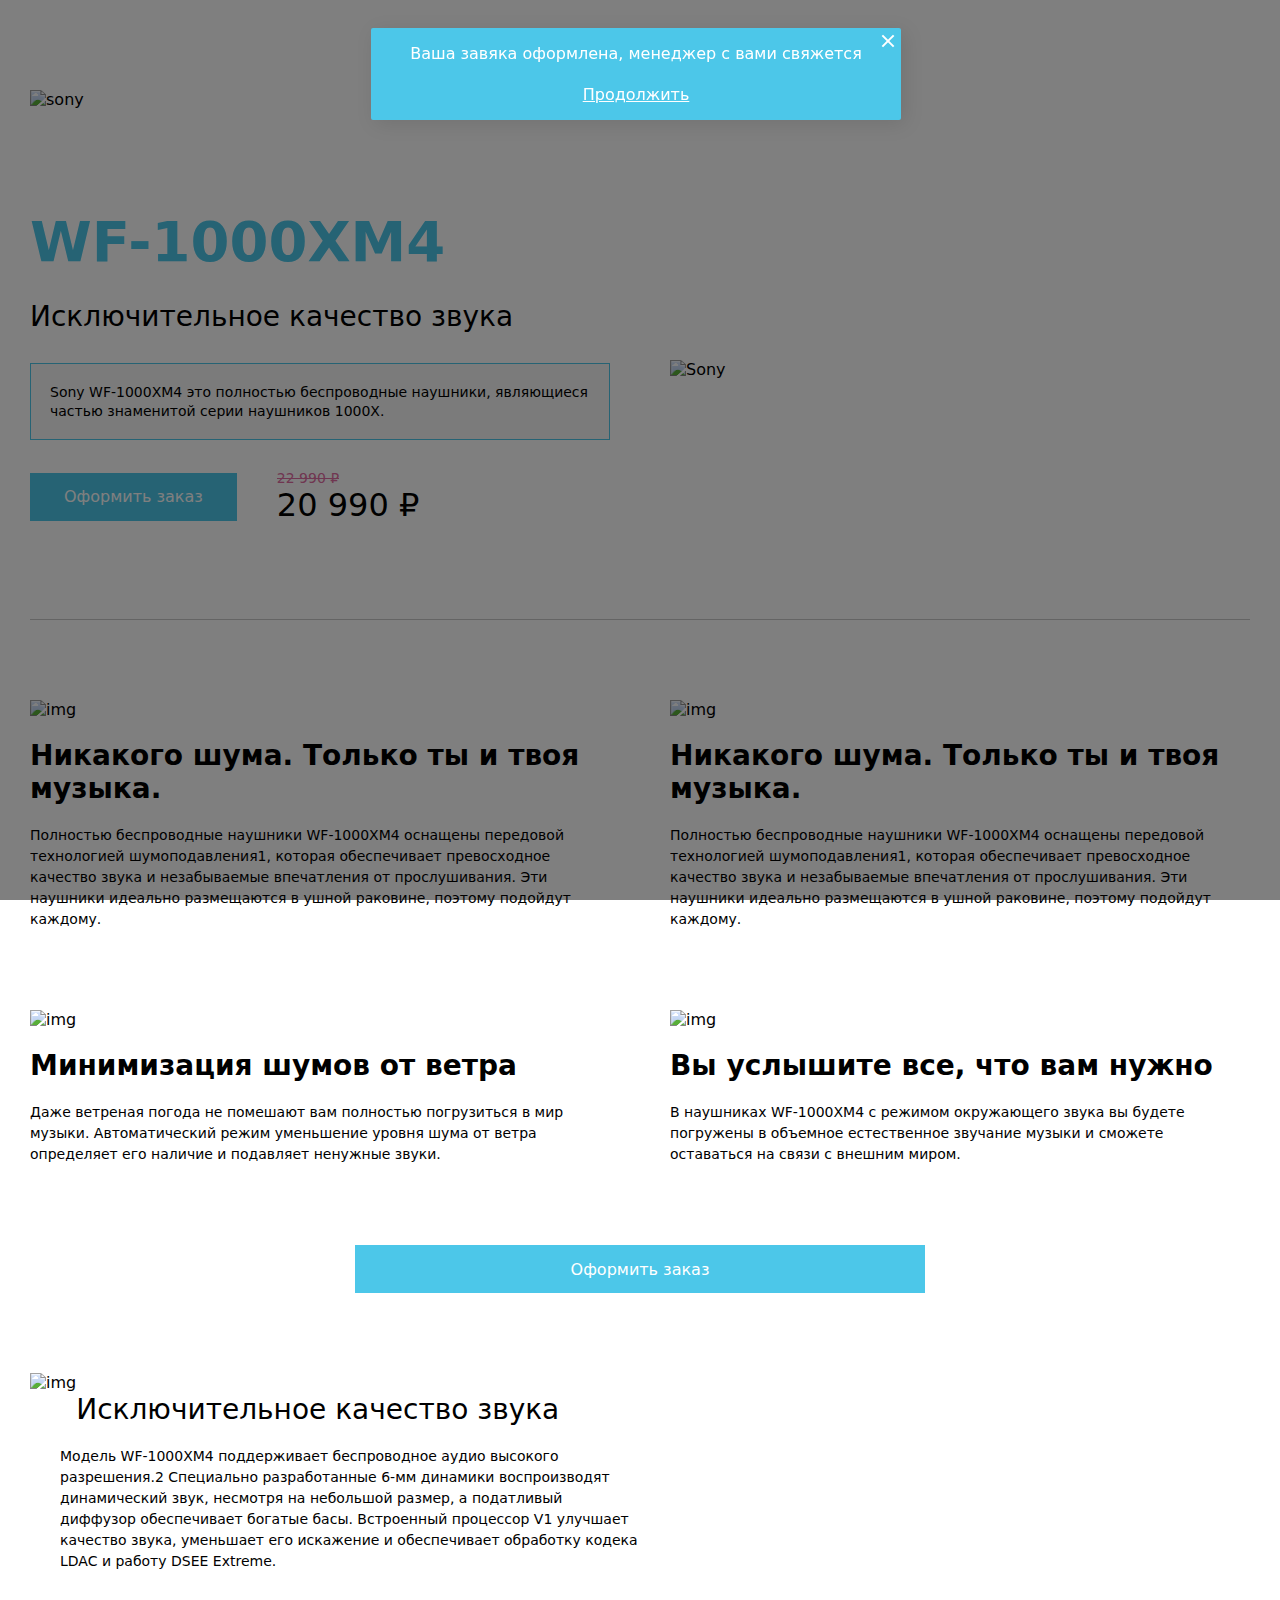
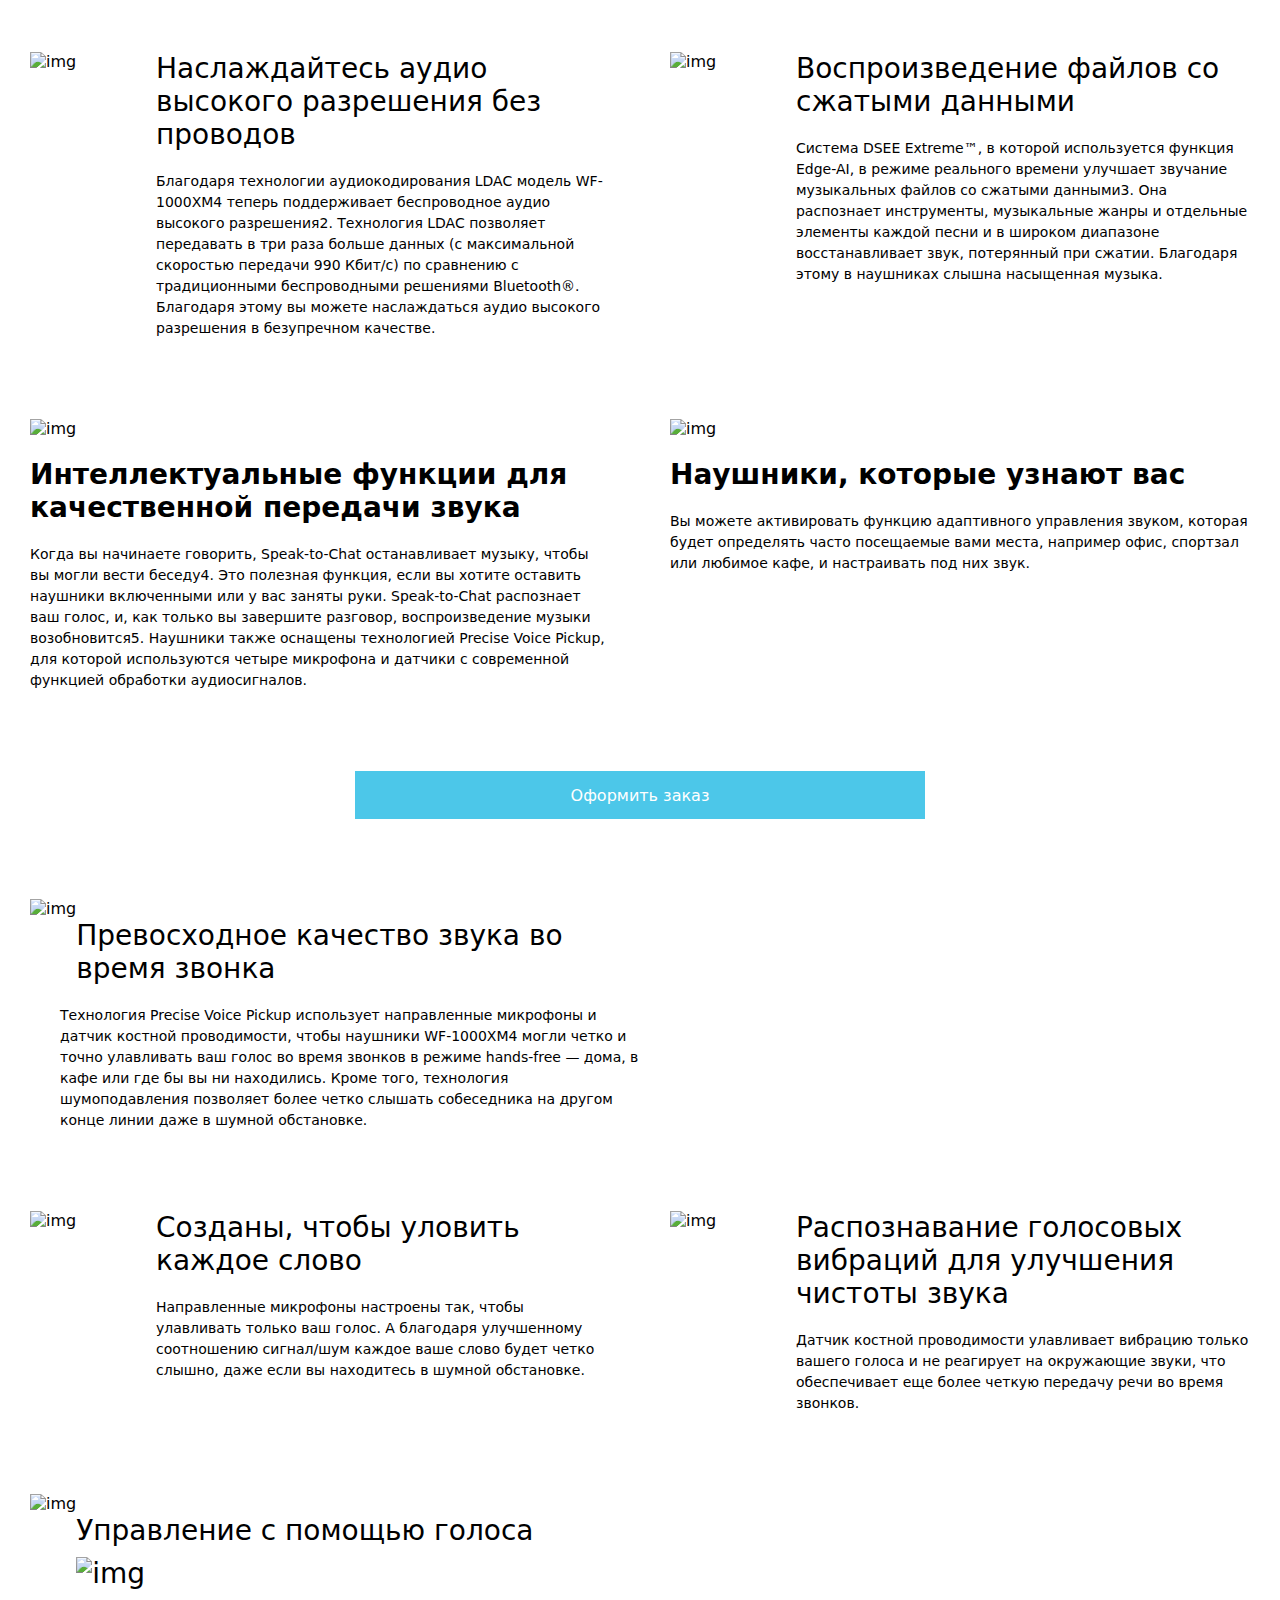
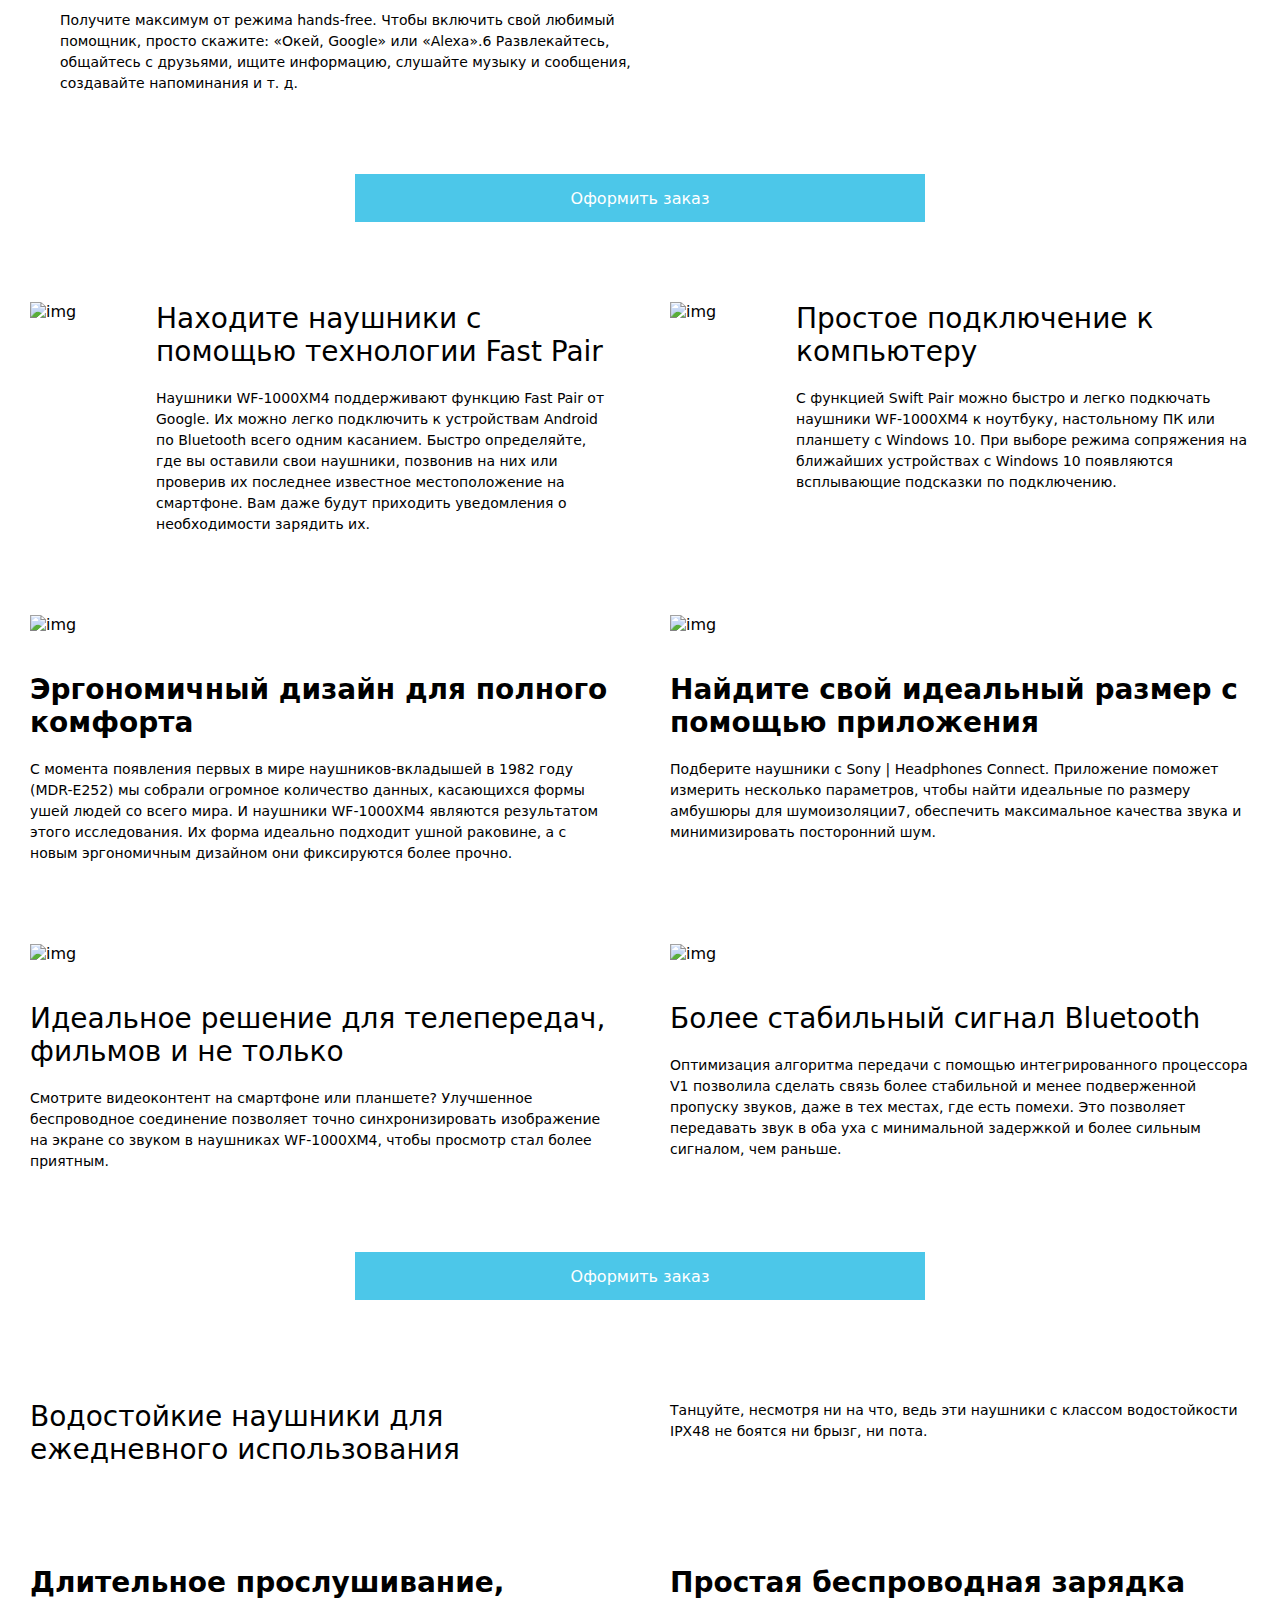
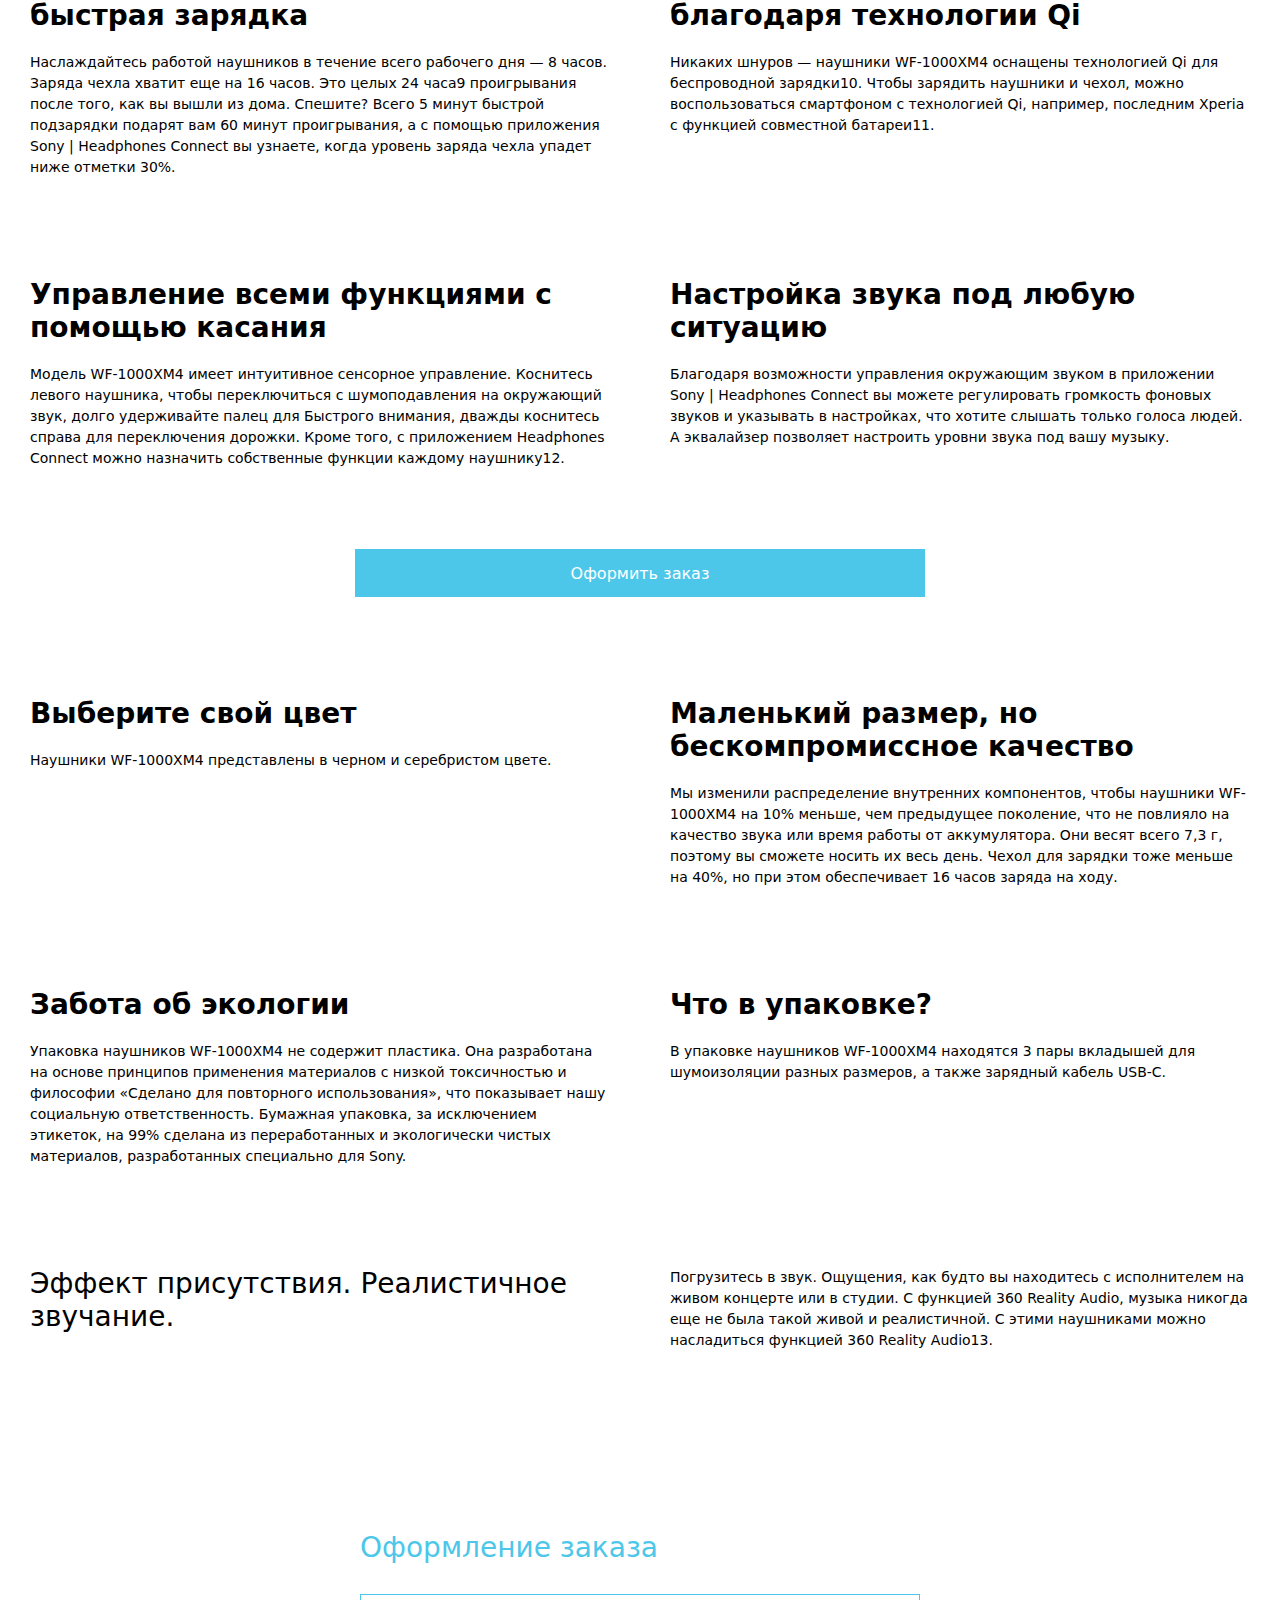
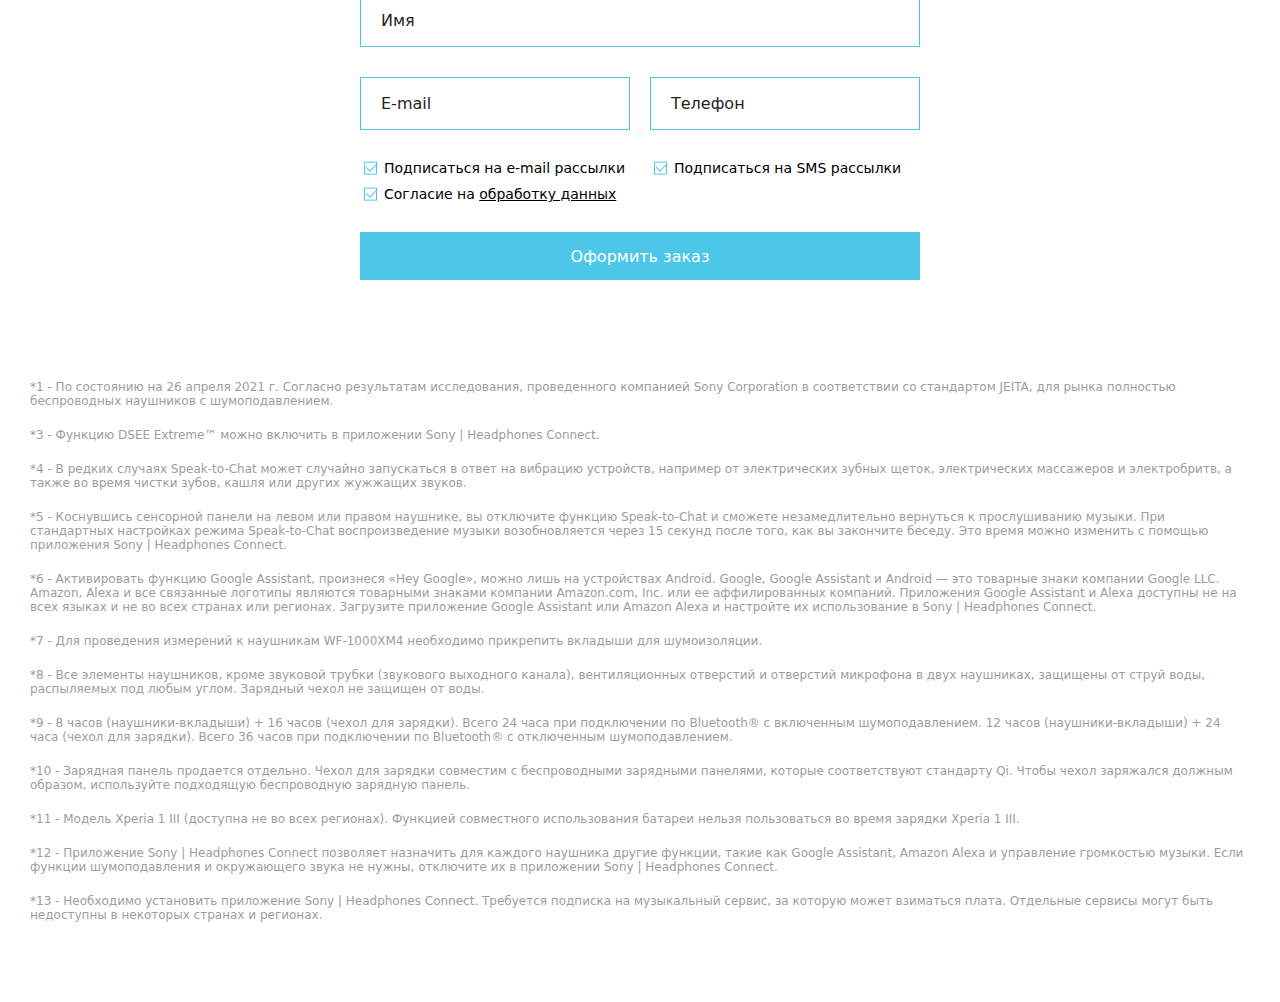
==== commit 5d600fc8: "правки" ====
--- a/index.html
+++ b/index.html
@@ -4,8 +4,8 @@
    <meta charset="UTF-8">
    <meta http-equiv="X-UA-Compatible" content="IE=edge">
    <meta name="viewport" content="width=device-width, initial-scale=1.0">
-   <title>Окунись в уникальный мир виниловых проигрывателей Music Hall - ценность звука более 20 лет </title>
-   <meta property="og:description" content="Виниловые проигрыватели - Music Hall MMF. Широкий модельный ряд обрадует ценителя музыки. Проигрыватели винила Music Hall обеспечат невероятным звуком и качеством. Эксклюзивно в Pult.ru!">
+   <title>Sony WF-1000XM4 </title>
+   <meta property="og:description" content="Sony WF-1000XM4">
    <link rel="shortcut icon" href="assets/img/favicon.png" type="image/png">
    
    <link rel="stylesheet" href="assets/style/style.min.css">
@@ -20,7 +20,6 @@
       })(window, document, 'script', 'dataLayer', 'GTM-WRF7S9B');</script>
    <!-- End Google Tag Manager -->
 </head>
-
 
 <body class="body">
    <!-- Google Tag Manager (noscript) -->
@@ -162,10 +161,12 @@
             </div>
             <ul class="cols">
                <li class="features__wrap col cols">
-                  <picture class="features__picture  col-20">
-                     <source loading="lazy" srcset="assets/img/thumb/Rectangle_1-5.webp" class="features__img" alt="img">
-                     <img loading="lazy" src="assets/img/thumb/Rectangle_1-5.jpg" class="features__img" alt="img">
-                  </picture>
+                  <div class="features__box  col-20">
+                     <picture class="features__picture">
+                        <source loading="lazy" srcset="assets/img/thumb/Rectangle_1-5.webp" class="features__img" alt="img">
+                        <img loading="lazy" src="assets/img/thumb/Rectangle_1-5.jpg" class="features__img" alt="img">
+                     </picture>
+                  </div>
                   <div class="features__box  col-80">
                      <div class="features__title bold">
                         Наслаждайтесь аудио высокого разрешения без проводов
@@ -557,20 +558,20 @@
                      <input class="form-control bold " type="text" name="name" placeholder="Имя" required>
                   </div>
                   <div class="form-group form-group-pressed">
-                     <input class="form-control bold " type="text" id="email" name="email" placeholder="E-mail" required>
+                     <input class="form-control bold " type="text" id="email" name="email" placeholder="E-mail" pattern="[A-z0-9_.-]{1,}@[A-z0-9_.-]{1,}.[A-z]{2,8}" required>
                   </div>
                   <div class="form-group form-group-pressed">
                      <input class="form-control bold imaskjs__input_tel" type="text" name="phone" placeholder="Телефон" maxlength="18" required>
                   </div>
                   <ul class="form-buy__checks">
                      <li class="custom-control custom-checkbox">
-                        <input type="checkbox" class="custom-control-input" name="subscribe[]" value="mail" checked="" required id="buy_p2">
+                        <input type="checkbox" class="custom-control-input" name="subscribe[]" value="mail" checked="" id="buy_p2">
                         <label class="custom-control-label" for="buy_p2">
                            Подписаться на e-mail рассылки
                         </label>
                      </li>
                      <li class="custom-control custom-checkbox">
-                        <input type="checkbox" class="custom-control-input" name="subscribe[]" value="sms" checked="" required id="buy_p3">
+                        <input type="checkbox" class="custom-control-input" name="subscribe[]" value="sms" checked="" id="buy_p3">
                         <label class="custom-control-label" for="buy_p3">
                            Подписаться на SMS рассылки
                         </label>
@@ -582,7 +583,6 @@
                         </label>
                      </li>
                   </ul>
-                  <!-- </div> -->
                </div>
                <div class="form__btns">
                   <button type="submit" class="form__btn btn bold ">
@@ -636,7 +636,24 @@
       </section>
    </div>
    
-   
+   <div class="modal modal-form  " id="" tabindex="-1" role="dialog" aria-modal="true" style="padding-right: 8px; display: block;">
+   <div class="modal-dialog" role="document">
+      <div class="modal-content medium">
+         <div class="modal-inner">
+            <div class="modal-body">
+               <div class="modal-close close">
+                  <span class="close-cross"> </span>
+               </div>
+               <div class="modal-text">
+                  Ваша завяка оформлена, менеджер с вами свяжется
+               </div>
+               <div class="modal-btn close">Продолжить</div>
+            </div>
+         </div>
+      </div>
+   </div>
+</div>
+<div class="modal-backdrop show"></div>
    <script type="module" src="assets/js/script.js"></script>
 <script src="https://unpkg.com/imask"></script>
    <script>
--- a/assets/style/style.min.css
+++ b/assets/style/style.min.css
@@ -1 +1 @@
-*,::after,::before{font-size:inherit;-webkit-box-sizing:border-box;box-sizing:border-box;margin:0;padding:0}blockquote,body,dd,dl,figcaption,figure,h1,h2,h3,h4,ol[class],p{margin:0}body{min-height:100vh;scroll-behavior:smooth;text-rendering:optimizeSpeed}ol[class],ul[class]{list-style:none}a:not([class]){-webkit-text-decoration-skip:ink;text-decoration-skip-ink:auto}a{-webkit-user-select:none;-moz-user-select:none;-ms-user-select:none;user-select:none}img{width:100%;height:auto;display:block}article>*+*{margin-top:1em}button,input,select,textarea{font:inherit}.link{text-decoration:none}*{scrollbar-color:#4cc7e9 #fff;scrollbar-width:thin;outline:0}::-moz-selection{color:#fff;background:#4cc7e9}::selection{color:#fff;background:#4cc7e9}::-webkit-scrollbar{width:8px;background-color:#f9f9fd}::-webkit-scrollbar-track{border-radius:2px;background-color:#f9f9fd}::-webkit-scrollbar-thumb{border-radius:2px;background-color:#4cc7e9}:focus{outline:1px solid #bdbdbd}.body{font-family:GraphikLC-Regular,system-ui,-apple-system,"Segoe UI",Roboto,"Helvetica Neue",Arial,"Noto Sans","Liberation Sans",sans-serif,"Apple Color Emoji","Segoe UI Emoji","Segoe UI Symbol","Noto Color Emoji";min-height:100vh;display:-webkit-box;display:-ms-flexbox;display:flex;-webkit-box-orient:vertical;-webkit-box-direction:normal;-ms-flex-direction:column;flex-direction:column;-webkit-box-pack:justify;-ms-flex-pack:justify;justify-content:space-between}.bold{font-family:GraphikLC-semibold,system-ui,-apple-system,"Segoe UI",Roboto,"Helvetica Neue",Arial,"Noto Sans","Liberation Sans",sans-serif,"Apple Color Emoji","Segoe UI Emoji","Segoe UI Symbol","Noto Color Emoji"}.text{position:relative;font-family:GraphikLC-Regular,system-ui,-apple-system,"Segoe UI",Roboto,"Helvetica Neue",Arial,"Noto Sans","Liberation Sans",sans-serif,"Apple Color Emoji","Segoe UI Emoji","Segoe UI Symbol","Noto Color Emoji"}.text--triger{position:absolute;right:0;bottom:0;font-size:inherit;color:#bdbdbd;background:-webkit-gradient(linear,left top,right top,from(#ffffff00),color-stop(15%,#fff));background:-o-linear-gradient(left,#ffffff00 0,#fff 15%);background:linear-gradient(to right,#ffffff00 0,#fff 15%);text-decoration:none;padding:0 24px 0 40px;cursor:pointer}.text--triger::after,.text--triger::before{position:absolute;right:0;top:50%;content:"";-webkit-transform:translate(-2px,-50%);-ms-transform:translate(-2px,-50%);transform:translate(-2px,-50%)}.text--triger::after:hover,.text--triger::before:hover{background:#4cc7e9;border-right:1px solid #4cc7e9;border-bottom:1px solid #4cc7e9}.text--triger::before{background:#bdbdbd;width:12px;height:1px}.text--triger::after{width:6px;height:6px;border-right:1px solid #bdbdbd;border-bottom:1px solid #bdbdbd;-webkit-transform:translate(-2px,-50%) rotate(-45deg);-ms-transform:translate(-2px,-50%) rotate(-45deg);transform:translate(-2px,-50%) rotate(-45deg)}.text--triger:hover{color:#4cc7e9}.text--triger:hover::before{background:#4cc7e9}.text--triger:hover::after{border-right:1px solid #4cc7e9;border-bottom:1px solid #4cc7e9}.text .active.text--triger::after{-webkit-transform:translate(-5px,-100%) rotate(-135deg);-ms-transform:translate(-5px,-100%) rotate(-135deg);transform:translate(-5px,-100%) rotate(-135deg)}.text .active.text--triger::before{-webkit-transform:translate(-2px,-50%) rotate(-90deg);-ms-transform:translate(-2px,-50%) rotate(-90deg);transform:translate(-2px,-50%) rotate(-90deg)}.main{height:100%;-webkit-box-flex:1;-ms-flex:1 1;flex:1 1}.link{color:inherit;white-space:nowrap;cursor:pointer;display:-webkit-box;display:-ms-flexbox;display:flex;-webkit-box-align:center;-ms-flex-align:center;align-items:center}.input{border:none;background:inherit;display:-webkit-box;display:-ms-flexbox;display:flex;-webkit-box-align:center;-ms-flex-align:center;align-items:center}.input::-webkit-input-placeholder{color:inherit;font-size:inherit}.input::-moz-placeholder{color:inherit;font-size:inherit}.input:-ms-input-placeholder{color:inherit;font-size:inherit}.input::-ms-input-placeholder{color:inherit;font-size:inherit}.input::placeholder{color:inherit;font-size:inherit}.wrapper{width:100%;max-width:1279.98px;min-width:320px;margin:80px auto;padding:0 30px;overflow:hidden}.product .wrapper{overflow:visible}.wrapper--hello{padding:0}.btn{display:-webkit-box;display:-ms-flexbox;display:flex;-webkit-box-pack:center;-ms-flex-pack:center;justify-content:center;-webkit-box-align:center;-ms-flex-align:center;align-items:center;padding:16px 34px;border-radius:1px;text-decoration:none;white-space:nowrap;border:none;cursor:pointer;max-height:48px;background:#4cc7e9;color:#fff;position:relative;-webkit-transition:all .1s ease-in-out;-o-transition:all .1s ease-in-out;transition:all .1s ease-in-out}.btn:before{position:absolute;top:0;left:0;content:"";width:100%;height:100%;border:1px solid #4cc7e9;padding:1px}.btn:active,.btn:focus,.btn:hover{background:initial;color:#4cc7e9}@font-face{font-family:GraphikLC-Light;src:url(../fonts/GraphikLC-Light.woff) format("woff"),url(../fonts/GraphikLC-Light.woff2) format("woff2");font-weight:400;font-style:normal;font-display:swap}@font-face{font-family:icomoon;src:url(../fonts/icomoon.woff) format("woff"),url(../fonts/icomoon.woff2) format("woff2");font-weight:400;font-style:normal;font-display:swap}@font-face{font-family:GraphikLC-Regular;src:url(../fonts/GraphikLC-Regular.woff) format("woff"),url(../fonts/GraphikLC-Regular.woff2) format("woff2");font-weight:400;font-style:normal;font-display:swap}@font-face{font-family:GraphikLC-Semibold;src:url(../fonts/GraphikLC-Semibold.woff) format("woff"),url(../fonts/GraphikLC-Semibold.woff2) format("woff2");font-weight:400;font-style:normal;font-display:swap}@font-face{font-family:icomoon;src:url(../fonts/icomoon.woff) format("woff"),url(fonts/icomoon.woff2) format("woff2");font-weight:400;font-style:normal;font-display:swap}[class*=icon-],[class^=icon-]{font-family:icomoon!important;speak:never;font-style:normal;font-weight:400;font-variant:normal;text-transform:none;line-height:1;-webkit-transform:translate(0,-15%) scale(1);-ms-transform:translate(0,-15%) scale(1);transform:translate(0,-15%) scale(1);-webkit-font-smoothing:antialiased;-moz-osx-font-smoothing:grayscale}.icon-arrow:before{content:"\e900";margin-left:4px}.icon-bag-w:before{content:"\e901"}[class*=icon-bag-w],[class^=icon-bag-w]{font-weight:600;margin-right:8px;-webkit-transform:translate(0,-15%) scale(1.2);-ms-transform:translate(0,-15%) scale(1.2);transform:translate(0,-15%) scale(1.2)}.header__wrapper{display:-webkit-box;display:-ms-flexbox;display:flex;-webkit-box-pack:justify;-ms-flex-pack:justify;justify-content:space-between;padding:10px 0}.header .wrapper{margin-bottom:0}.card .cols{padding-bottom:80px;border-bottom:1px solid #c9c9c9}.card .card__wrap{min-height:340px}.card__wrap{display:-webkit-box;display:-ms-flexbox;display:flex;-webkit-box-orient:vertical;-webkit-box-direction:normal;-ms-flex-direction:column;flex-direction:column;-ms-flex-pack:distribute;justify-content:space-around}.card__title{font-size:56px;line-height:100%;color:#4cc7e9}.card__subtitle{font-size:28px}.card__desc{font-size:14px;line-height:130%;padding:20px;background:#f7f7f7;position:relative}.card__desc::before{position:absolute;top:0;left:0;content:"";width:100%;height:100%;border:#4cc7e9 1px solid;padding:1px}.card__btn{font-size:16px;margin-right:40px}.card__prise-wrap{display:-webkit-box;display:-ms-flexbox;display:flex;-webkit-box-align:center;-ms-flex-align:center;align-items:center}.card__prise{display:-webkit-box;display:-ms-flexbox;display:flex;-webkit-box-orient:vertical;-webkit-box-direction:normal;-ms-flex-direction:column;flex-direction:column;-webkit-box-pack:center;-ms-flex-pack:center;justify-content:center;-webkit-box-align:start;-ms-flex-align:start;align-items:flex-start;white-space:nowrap}.card__prise-old{position:relative;font-size:14px;color:#e16da2}.card__prise-old::after{position:absolute;top:50%;left:0;content:"";width:100%;height:1px;background:#e16da2}.card__prise-real{font-size:32px}.cols{display:-webkit-box;display:-ms-flexbox;display:flex;-ms-flex-wrap:wrap;flex-wrap:wrap}.col{width:calc(50% - 30px)}.col:nth-of-type(2n){margin-left:30px}.col:nth-of-type(2n+1){margin-right:30px}.col-20{margin-right:10px;margin-left:0;width:calc(20% - 10px)}.col-80{margin-left:10px;margin-right:0;width:calc(80% - 10px)}.features{margin-top:80px}.features__box{margin-bottom:80px}.features__box>:not(:first-child){margin-top:20px}.features__title{font-size:28px}.features__title .features__img{margin-top:10px;max-width:180px}.features__text{font-size:14px;line-height:150%}.features__btn{max-width:570px;margin:0 auto}.box-pic{display:-webkit-box;display:-ms-flexbox;display:flex;-ms-flex-wrap:wrap;flex-wrap:wrap}.benefits__item{font-size:12px;color:#9d9d9d}.benefits__item:not(:last-child){margin-bottom:20px}.form{max-width:600px;margin:0 auto;padding:20px}.form>:not(:last-child){margin-bottom:30px}.form__title{font-size:28px;color:#4cc7e9}.form__main{display:-webkit-box;display:-ms-flexbox;display:flex;-ms-flex-wrap:wrap;flex-wrap:wrap}.form__main>:not(:last-child){margin-bottom:30px}.form__btn{width:100%}.form-group{display:-webkit-box;display:-ms-flexbox;display:flex;-webkit-box-orient:vertical;-webkit-box-direction:normal;-ms-flex-direction:column;flex-direction:column;width:100%;position:relative}.form-group::after{position:absolute;content:"";width:100%;height:100%;border:1px solid #4cc7e9;z-index:-1}.form-group-pressed:nth-last-of-type(1),.form-group-pressed:nth-last-of-type(2){width:calc(50% - 10px)}.form-group-pressed:nth-last-of-type(2){margin-right:10px}.form-group-pressed:nth-last-of-type(1){margin-left:10px}.form-control{width:100%;padding:16px 20px;border:none;border:1px solid #4cc7e9}.form-control::-webkit-input-placeholder{font-size:16px;color:#232323}.form-control::-moz-placeholder{font-size:16px;color:#232323}.form-control:-ms-input-placeholder{font-size:16px;color:#232323}.form-control::-ms-input-placeholder{font-size:16px;color:#232323}.form-control::placeholder{font-size:16px;color:#232323}.form-control:focus{outline:0}.form-buy__checks{display:-webkit-box;display:-ms-flexbox;display:flex;-ms-flex-wrap:wrap;flex-wrap:wrap}.form-buy__checks>*{width:calc(50% - 10px)}.form-buy__checks>:nth-of-type(1){margin-right:10px}.form-buy__checks>:nth-of-type(2){margin-left:10px}.custom-control{display:-webkit-box;display:-ms-flexbox;display:flex;-webkit-box-align:center;-ms-flex-align:center;align-items:center;font-size:16px;line-height:100%}.custom-control a{text-decoration:underline}.custom-checkbox{position:relative}.custom-checkbox:not(:last-child){margin-bottom:10px}.custom-control-input:checked+.custom-control-label::after{position:absolute;left:0;content:"";width:.7rem;height:.4rem;content:"";-webkit-transform:translate(20%,40%) rotate(-45deg);-ms-transform:translate(20%,40%) rotate(-45deg);transform:translate(20%,40%) rotate(-45deg);border-left:1px solid #4cc7e9;border-bottom:1px solid #4cc7e9}.custom-control-input{position:relative;display:none}.custom-control-label{display:-webkit-box;display:-ms-flexbox;display:flex;font-size:14px;padding-left:20px;position:relative}.custom-control-label::before{top:50%;content:"";width:.8rem;height:.8rem;border:1px solid #4cc7e9;-webkit-transform:translate(0,-50%);-ms-transform:translate(0,-50%);transform:translate(0,-50%)}.custom-control-label::after,.custom-control-label::before{position:absolute;left:0;content:""}.form-control.is-invalid{border:1px solid #f55;padding-right:calc(1.5em + .75rem);background-image:url("data:image/svg+xml,%3csvg xmlns='http://www.w3.org/2000/svg' fill='%23dc3545' viewBox='-2 -2 7 7'%3e%3cpath stroke='%23dc3545' d='M0 0l3 3m0-3L0 3'/%3e%3ccircle r='.5'/%3e%3ccircle cx='3' r='.5'/%3e%3ccircle cy='3' r='.5'/%3e%3ccircle cx='3' cy='3' r='.5'/%3e%3c/svg%3E");background-repeat:no-repeat;background-position:center right calc(.375em + .1875rem);background-size:calc(.75em + .375rem) calc(.75em + .375rem)}.form-control.is-invalid:focus{border-color:#dc3545;-webkit-box-shadow:0 0 0 .2rem rgba(220,53,69,.25);box-shadow:0 0 0 .2rem rgba(220,53,69,.25)}.invalid-feedback{display:none;width:100%;margin-top:.25rem;font-size:80%;color:#f55}.form-control.is-invalid~.invalid-feedback,.was-validated .form-control:invalid~.invalid-feedback{display:block}.modal-open{overflow:hidden}.modal{position:fixed;top:0;left:0;z-index:1050;display:none;width:100%;height:100%;overflow:hidden;outline:0}.modal.fade .modal-dialog{-webkit-transition:-webkit-transform .3s ease-out;transition:-webkit-transform .3s ease-out;-o-transition:-o-transform .3s ease-out;-o-transition:transform .3s ease-out;transition:transform .3s ease-out;transition:transform .3s ease-out,-webkit-transform .3s ease-out;-webkit-transform:translate(0,-50px);-ms-transform:translate(0,-50px);transform:translate(0,-50px)}.modal.show .modal-dialog{-webkit-transform:none;-ms-transform:none;transform:none}.modal-dialog-scrollable{display:-webkit-box;display:-ms-flexbox;display:flex;max-height:calc(100% - 1rem)}.modal-dialog-scrollable .modal-content{overflow:hidden}.modal-dialog-scrollable .modal-header{-ms-flex-negative:0;flex-shrink:0}.modal-dialog-scrollable .modal-body{overflow-y:auto}.modal-dialog-centered{display:-webkit-box;display:-ms-flexbox;display:flex;-webkit-box-align:center;-ms-flex-align:center;align-items:center;min-height:calc(100% - 1rem)}.modal-dialog-centered::before{height:calc(100vh - 1rem);content:""}.modal-dialog-centered.modal-dialog-scrollable{-webkit-box-orient:vertical;-webkit-box-direction:normal;-ms-flex-direction:column;flex-direction:column;-webkit-box-pack:center;-ms-flex-pack:center;justify-content:center;height:100%}.modal-dialog-centered.modal-dialog-scrollable .modal-content{max-height:none}.modal-dialog-centered.modal-dialog-scrollable::before{content:none}.modal-content{position:relative;display:-webkit-box;display:-ms-flexbox;display:flex;-webkit-box-orient:vertical;-webkit-box-direction:normal;-ms-flex-direction:column;flex-direction:column;width:100%;pointer-events:auto;color:#000;background-color:#4cc7e9;background-clip:padding-box;border:1px solid rgba(0,0,0,.2);border-radius:.3rem;outline:0;text-align:center}.modal-backdrop{position:fixed;top:0;left:0;z-index:1040;width:100vw;height:100vh;background-color:#000}.modal-backdrop.fade{opacity:0}.modal-backdrop.show{opacity:.5}.modal-header{padding:1rem 1rem 0;border-top-left-radius:.3rem;border-top-right-radius:.3rem}.modal-title{font-size:20px;line-height:1.5}.modal-body{padding:1rem}.modal-scrollbar-measure{position:absolute;top:-9999px;width:50px;height:50px;overflow:scroll}.footer{padding:40px 0;font-size:14px;text-transform:uppercase}.footer__blocks{display:-webkit-box;display:-ms-flexbox;display:flex;-webkit-box-align:start;-ms-flex-align:start;align-items:flex-start}.footer__block-hello{display:-webkit-box;display:-ms-flexbox;display:flex;-webkit-box-align:center;-ms-flex-align:center;align-items:center;-webkit-box-flex:1;-ms-flex:1 1 50%;flex:1 1 50%}.footer__logo{margin-right:16px;height:42px}.footer__logo-img{width:80px;height:100%;-o-object-fit:contain;object-fit:contain}.footer__call{display:-webkit-box;display:-ms-flexbox;display:flex;-webkit-box-orient:vertical;-webkit-box-direction:normal;-ms-flex-direction:column;flex-direction:column;-webkit-box-pack:justify;-ms-flex-pack:justify;justify-content:space-between}.footer__tel{font-size:28px}.footer__call-text{letter-spacing:-.2px}.footer__columns{display:-webkit-box;display:-ms-flexbox;display:flex;-webkit-box-pack:justify;-ms-flex-pack:justify;justify-content:space-between;-webkit-box-flex:1;-ms-flex:1 1 50%;flex:1 1 50%}.footer__column:not(:last-child){margin-right:20px}.footer__column:last-child .footer__link::after{content:url(../img/icons/arrow_footer.svg);margin-left:10px}.footer__list-item:not(:last-child){margin-bottom:20px}.footer__link{display:-webkit-box;display:-ms-flexbox;display:flex;-webkit-box-align:center;-ms-flex-align:center;align-items:center;-webkit-transition:all .3s ease-in-out .1s;-o-transition:all .3s ease-in-out .1s;transition:all .3s ease-in-out .1s}.footer__link:hover{color:#4cc7e9;-webkit-transition:all .3s ease-in-out;-o-transition:all .3s ease-in-out;transition:all .3s ease-in-out}.footer__terms{margin-top:40px;text-align:justify;font-size:12px;line-height:150%;color:#4cc7e9}.footer__terms a{color:#4cc7e9}@media (min-width:576px){.modal-dialog{max-width:530px;margin:1.75rem auto}.modal-dialog-scrollable{max-height:calc(100% - 3.5rem)}.modal-dialog-scrollable .modal-content{max-height:calc(100vh - 3.5rem)}.modal-dialog-centered{min-height:calc(100% - 3.5rem)}.modal-dialog-centered::before{height:calc(100vh - 3.5rem)}.modal-sm{max-width:300px}}@media (min-width:992px){.modal-lg,.modal-xl{max-width:800px}}@media (min-width:1260px){.modal-xl{max-width:1140px}}@media (max-width:1279.98px){.header__wrapper{padding:10px 0}}@media (max-width:1139.98px){.text--triger{font-size:12px}.wrapper{padding:0 24px}.col{width:calc(50% - 10px)}.col:nth-of-type(2n){margin-left:10px}.col:nth-of-type(2n+1){margin-right:10px}.footer{font-size:12px}.footer__tel{font-size:24px}}@media (max-width:990.98px){.card__title{font-size:42px}.card__subtitle{font-size:20px}.card__desc{padding:10px}.card__img{max-height:300px;-o-object-fit:contain;object-fit:contain}.features__img{max-height:350px;-o-object-fit:cover;object-fit:cover}.features__title{font-size:20px}.features__text{font-size:14px}}@media (max-width:767.98px){.wrapper{margin:40px auto;padding:0 10px}.header__wrapper{padding:10px 0}.card__content>:not(:last-child){margin-bottom:10px}.card__prise-wrap{-webkit-box-orient:vertical;-webkit-box-direction:reverse;-ms-flex-direction:column-reverse;flex-direction:column-reverse}.card__prise-wrap>:not(:last-child){margin:0 0 10px 0;width:100%}.card__prise{-ms-flex-item-align:start;align-self:start}.col{width:100%}.col:nth-of-type(2n){margin-left:0}.col:nth-of-type(2n+1){margin-right:0}.features{margin-top:20px}.features__box>:not(:first-child){margin-top:10px}.features__box{margin-bottom:40px}.form>:not(:last-child){margin-bottom:20px}.form__main>:not(:last-child){margin-bottom:20px}.form-group-pressed:nth-last-of-type(1),.form-group-pressed:nth-last-of-type(2){width:100%}.form-group-pressed:nth-last-of-type(2){margin-right:0}.form-group-pressed:nth-last-of-type(1){margin-left:0}.form-buy__checks>*{width:100%}.form-buy__checks>:nth-of-type(1){margin-right:0}.form-buy__checks>:nth-of-type(2){margin-left:0}.footer{font-size:10px}.footer__blocks{-webkit-box-orient:vertical;-webkit-box-direction:normal;-ms-flex-direction:column;flex-direction:column}.footer__blocks>*{margin-bottom:40px}.footer__block-hello{-webkit-box-orient:vertical;-webkit-box-direction:normal;-ms-flex-direction:column;flex-direction:column;-webkit-box-align:start;-ms-flex-align:start;align-items:flex-start}.footer__call-text{letter-spacing:1.2px}.footer__columns{width:100%}.footer__column:last-child .footer__link::after{margin-left:4px}.footer__terms{margin-top:20px}}@media (prefers-reduced-motion:reduce){.modal.fade .modal-dialog{-webkit-transition:none;-o-transition:none;transition:none}}+*,::after,::before{font-size:inherit;-webkit-box-sizing:border-box;box-sizing:border-box;margin:0;padding:0}blockquote,body,dd,dl,figcaption,figure,h1,h2,h3,h4,ol[class],p{margin:0}body{min-height:100vh;scroll-behavior:smooth;text-rendering:optimizeSpeed}ol[class],ul[class]{list-style:none}a:not([class]){-webkit-text-decoration-skip:ink;text-decoration-skip-ink:auto}a{-webkit-user-select:none;-moz-user-select:none;-ms-user-select:none;user-select:none}img{width:100%;height:auto;display:block}article>*+*{margin-top:1em}button,input,select,textarea{font:inherit}.link{text-decoration:none}*{scrollbar-color:#4cc7e9 #fff;scrollbar-width:thin;outline:0}::-moz-selection{color:#fff;background:#4cc7e9}::selection{color:#fff;background:#4cc7e9}::-webkit-scrollbar{width:8px;background-color:#f9f9fd}::-webkit-scrollbar-track{border-radius:2px;background-color:#f9f9fd}::-webkit-scrollbar-thumb{border-radius:2px;background-color:#4cc7e9}:focus{outline:1px solid #bdbdbd}.body{font-family:GraphikLC-Regular,system-ui,-apple-system,"Segoe UI",Roboto,"Helvetica Neue",Arial,"Noto Sans","Liberation Sans",sans-serif,"Apple Color Emoji","Segoe UI Emoji","Segoe UI Symbol","Noto Color Emoji";min-height:100vh;display:-webkit-box;display:-ms-flexbox;display:flex;-webkit-box-orient:vertical;-webkit-box-direction:normal;-ms-flex-direction:column;flex-direction:column;-webkit-box-pack:justify;-ms-flex-pack:justify;justify-content:space-between}.bold{font-family:GraphikLC-semibold,system-ui,-apple-system,"Segoe UI",Roboto,"Helvetica Neue",Arial,"Noto Sans","Liberation Sans",sans-serif,"Apple Color Emoji","Segoe UI Emoji","Segoe UI Symbol","Noto Color Emoji"}.text{position:relative;font-family:GraphikLC-Regular,system-ui,-apple-system,"Segoe UI",Roboto,"Helvetica Neue",Arial,"Noto Sans","Liberation Sans",sans-serif,"Apple Color Emoji","Segoe UI Emoji","Segoe UI Symbol","Noto Color Emoji"}.text--triger{position:absolute;right:0;bottom:0;font-size:inherit;color:#bdbdbd;background:-webkit-gradient(linear,left top,right top,from(#ffffff00),color-stop(15%,#fff));background:-o-linear-gradient(left,#ffffff00 0,#fff 15%);background:linear-gradient(to right,#ffffff00 0,#fff 15%);text-decoration:none;padding:0 24px 0 40px;cursor:pointer}.text--triger::after,.text--triger::before{position:absolute;right:0;top:50%;content:"";-webkit-transform:translate(-2px,-50%);-ms-transform:translate(-2px,-50%);transform:translate(-2px,-50%)}.text--triger::after:hover,.text--triger::before:hover{background:#4cc7e9;border-right:1px solid #4cc7e9;border-bottom:1px solid #4cc7e9}.text--triger::before{background:#bdbdbd;width:12px;height:1px}.text--triger::after{width:6px;height:6px;border-right:1px solid #bdbdbd;border-bottom:1px solid #bdbdbd;-webkit-transform:translate(-2px,-50%) rotate(-45deg);-ms-transform:translate(-2px,-50%) rotate(-45deg);transform:translate(-2px,-50%) rotate(-45deg)}.text--triger:hover{color:#4cc7e9}.text--triger:hover::before{background:#4cc7e9}.text--triger:hover::after{border-right:1px solid #4cc7e9;border-bottom:1px solid #4cc7e9}.text .active.text--triger::after{-webkit-transform:translate(-5px,-100%) rotate(-135deg);-ms-transform:translate(-5px,-100%) rotate(-135deg);transform:translate(-5px,-100%) rotate(-135deg)}.text .active.text--triger::before{-webkit-transform:translate(-2px,-50%) rotate(-90deg);-ms-transform:translate(-2px,-50%) rotate(-90deg);transform:translate(-2px,-50%) rotate(-90deg)}.main{height:100%;-webkit-box-flex:1;-ms-flex:1 1;flex:1 1}.link{color:inherit;white-space:nowrap;cursor:pointer;display:-webkit-box;display:-ms-flexbox;display:flex;-webkit-box-align:center;-ms-flex-align:center;align-items:center}.input{border:none;background:inherit;display:-webkit-box;display:-ms-flexbox;display:flex;-webkit-box-align:center;-ms-flex-align:center;align-items:center}.input::-webkit-input-placeholder{color:inherit;font-size:inherit}.input::-moz-placeholder{color:inherit;font-size:inherit}.input:-ms-input-placeholder{color:inherit;font-size:inherit}.input::-ms-input-placeholder{color:inherit;font-size:inherit}.input::placeholder{color:inherit;font-size:inherit}.wrapper{width:100%;max-width:1279.98px;min-width:320px;margin:80px auto;padding:0 30px;overflow:hidden}.product .wrapper{overflow:visible}.wrapper--hello{padding:0}.btn{display:-webkit-box;display:-ms-flexbox;display:flex;-webkit-box-pack:center;-ms-flex-pack:center;justify-content:center;-webkit-box-align:center;-ms-flex-align:center;align-items:center;padding:16px 34px;border-radius:1px;text-decoration:none;white-space:nowrap;border:none;cursor:pointer;max-height:48px;background:#4cc7e9;color:#fff;position:relative;-webkit-transition:all .1s ease-in-out;-o-transition:all .1s ease-in-out;transition:all .1s ease-in-out}.btn:before{position:absolute;top:0;left:0;content:"";width:100%;height:100%;border:1px solid #4cc7e9;padding:1px}.btn:active,.btn:focus,.btn:hover{background:initial;color:#4cc7e9}@font-face{font-family:GraphikLC-Light;src:url(../fonts/GraphikLC-Light.woff) format("woff"),url(../fonts/GraphikLC-Light.woff2) format("woff2");font-weight:400;font-style:normal;font-display:swap}@font-face{font-family:icomoon;src:url(../fonts/icomoon.woff) format("woff"),url(../fonts/icomoon.woff2) format("woff2");font-weight:400;font-style:normal;font-display:swap}@font-face{font-family:GraphikLC-Regular;src:url(../fonts/GraphikLC-Regular.woff) format("woff"),url(../fonts/GraphikLC-Regular.woff2) format("woff2");font-weight:400;font-style:normal;font-display:swap}@font-face{font-family:GraphikLC-Semibold;src:url(../fonts/GraphikLC-Semibold.woff) format("woff"),url(../fonts/GraphikLC-Semibold.woff2) format("woff2");font-weight:400;font-style:normal;font-display:swap}@font-face{font-family:icomoon;src:url(../fonts/icomoon.woff) format("woff"),url(fonts/icomoon.woff2) format("woff2");font-weight:400;font-style:normal;font-display:swap}[class*=icon-],[class^=icon-]{font-family:icomoon!important;speak:never;font-style:normal;font-weight:400;font-variant:normal;text-transform:none;line-height:1;-webkit-transform:translate(0,-15%) scale(1);-ms-transform:translate(0,-15%) scale(1);transform:translate(0,-15%) scale(1);-webkit-font-smoothing:antialiased;-moz-osx-font-smoothing:grayscale}.icon-arrow:before{content:"\e900";margin-left:4px}.icon-bag-w:before{content:"\e901"}[class*=icon-bag-w],[class^=icon-bag-w]{font-weight:600;margin-right:8px;-webkit-transform:translate(0,-15%) scale(1.2);-ms-transform:translate(0,-15%) scale(1.2);transform:translate(0,-15%) scale(1.2)}.header__wrapper{display:-webkit-box;display:-ms-flexbox;display:flex;-webkit-box-pack:justify;-ms-flex-pack:justify;justify-content:space-between;padding:10px 0}.header .wrapper{margin-bottom:0}.card .cols{padding-bottom:80px;border-bottom:1px solid #c9c9c9}.card .card__wrap{min-height:340px}.card__wrap{display:-webkit-box;display:-ms-flexbox;display:flex;-webkit-box-orient:vertical;-webkit-box-direction:normal;-ms-flex-direction:column;flex-direction:column;-ms-flex-pack:distribute;justify-content:space-around}.card__title{font-size:56px;line-height:100%;color:#4cc7e9}.card__subtitle{font-size:28px}.card__desc{font-size:14px;line-height:130%;padding:20px;background:#f7f7f7;position:relative}.card__desc::before{position:absolute;top:0;left:0;content:"";width:100%;height:100%;border:#4cc7e9 1px solid;padding:1px}.card__btn{font-size:16px;margin-right:40px}.card__prise-wrap{display:-webkit-box;display:-ms-flexbox;display:flex;-webkit-box-align:center;-ms-flex-align:center;align-items:center}.card__prise{display:-webkit-box;display:-ms-flexbox;display:flex;-webkit-box-orient:vertical;-webkit-box-direction:normal;-ms-flex-direction:column;flex-direction:column;-webkit-box-pack:center;-ms-flex-pack:center;justify-content:center;-webkit-box-align:start;-ms-flex-align:start;align-items:flex-start;white-space:nowrap}.card__prise-old{position:relative;font-size:14px;color:#e16da2}.card__prise-old::after{position:absolute;top:50%;left:0;content:"";width:100%;height:1px;background:#e16da2}.card__prise-real{font-size:32px}.cols{display:-webkit-box;display:-ms-flexbox;display:flex;-ms-flex-wrap:wrap;flex-wrap:wrap}.col{width:calc(50% - 30px)}.col:nth-of-type(2n){margin-left:30px}.col:nth-of-type(2n+1){margin-right:30px}.col-20{margin-right:10px;margin-left:0;width:calc(20% - 10px)}.col-80{margin-left:10px;margin-right:0;width:calc(80% - 10px)}.features{margin-top:80px}.features__wrap{overflow:hidden}.features__box{margin-bottom:80px}.features__box>:not(:first-child){margin-top:20px}.features__title{font-size:28px}.features__title .features__img{margin-top:10px;max-width:180px}.features__text{font-size:14px;line-height:150%}.features__btn{max-width:570px;margin:0 auto}.box-pic{display:-webkit-box;display:-ms-flexbox;display:flex;-ms-flex-wrap:wrap;flex-wrap:wrap}.benefits__item{font-size:12px;color:#9d9d9d}.benefits__item:not(:last-child){margin-bottom:20px}.form{max-width:600px;margin:0 auto;padding:20px}.form>:not(:last-child){margin-bottom:30px}.form__title{font-size:28px;color:#4cc7e9}.form__main{display:-webkit-box;display:-ms-flexbox;display:flex;-ms-flex-wrap:wrap;flex-wrap:wrap}.form__main>:not(:last-child){margin-bottom:30px}.form__btn{width:100%}.form-group{display:-webkit-box;display:-ms-flexbox;display:flex;-webkit-box-orient:vertical;-webkit-box-direction:normal;-ms-flex-direction:column;flex-direction:column;width:100%;position:relative}.form-group::after{position:absolute;content:"";width:100%;height:100%;border:1px solid #4cc7e9;z-index:-1}.form-group-pressed:nth-last-of-type(1),.form-group-pressed:nth-last-of-type(2){width:calc(50% - 10px)}.form-group-pressed:nth-last-of-type(2){margin-right:10px}.form-group-pressed:nth-last-of-type(1){margin-left:10px}.form-control{width:100%;padding:16px 20px;border:none;border:1px solid #4cc7e9}.form-control::-webkit-input-placeholder{font-size:16px;color:#232323}.form-control::-moz-placeholder{font-size:16px;color:#232323}.form-control:-ms-input-placeholder{font-size:16px;color:#232323}.form-control::-ms-input-placeholder{font-size:16px;color:#232323}.form-control::placeholder{font-size:16px;color:#232323}.form-control:focus{outline:0}.form-buy__checks{display:-webkit-box;display:-ms-flexbox;display:flex;-ms-flex-wrap:wrap;flex-wrap:wrap}.form-buy__checks>*{width:calc(50% - 10px)}.form-buy__checks>:nth-of-type(1){margin-right:10px}.form-buy__checks>:nth-of-type(2){margin-left:10px}.custom-control{display:-webkit-box;display:-ms-flexbox;display:flex;-webkit-box-align:center;-ms-flex-align:center;align-items:center;font-size:16px;line-height:100%}.custom-control a{text-decoration:underline}.custom-checkbox{position:relative}.custom-checkbox:not(:last-child){margin-bottom:10px}.custom-control-input:checked+.custom-control-label::after{position:absolute;left:0;content:"";width:.7rem;height:.4rem;content:"";-webkit-transform:translate(20%,40%) rotate(-45deg);-ms-transform:translate(20%,40%) rotate(-45deg);transform:translate(20%,40%) rotate(-45deg);border-left:1px solid #4cc7e9;border-bottom:1px solid #4cc7e9}.custom-control-input{position:relative;display:none}.custom-control-label{display:-webkit-box;display:-ms-flexbox;display:flex;position:relative;margin-left:4px;padding-left:20px;font-size:14px}.custom-control-label::before{top:50%;content:"";width:.8rem;height:.8rem;border:1px solid #4cc7e9;-webkit-transform:translate(0,-50%);-ms-transform:translate(0,-50%);transform:translate(0,-50%)}.custom-control-label::after,.custom-control-label::before{position:absolute;left:0;content:""}.form-control.is-invalid{border:1px solid #f55;padding-right:calc(1.5em + .75rem);background-image:url("data:image/svg+xml,%3csvg xmlns='http://www.w3.org/2000/svg' fill='%23dc3545' viewBox='-2 -2 7 7'%3e%3cpath stroke='%23dc3545' d='M0 0l3 3m0-3L0 3'/%3e%3ccircle r='.5'/%3e%3ccircle cx='3' r='.5'/%3e%3ccircle cy='3' r='.5'/%3e%3ccircle cx='3' cy='3' r='.5'/%3e%3c/svg%3E");background-repeat:no-repeat;background-position:center right calc(.375em + .1875rem);background-size:calc(.75em + .375rem) calc(.75em + .375rem)}.form-control.is-invalid:focus{border-color:#dc3545;-webkit-box-shadow:0 0 0 .2rem rgba(220,53,69,.25);box-shadow:0 0 0 .2rem rgba(220,53,69,.25)}.invalid-feedback{display:none;width:100%;margin-top:.25rem;font-size:80%;color:#f55}.form-control.is-invalid~.invalid-feedback,.was-validated .form-control:invalid~.invalid-feedback{display:block}.modal-open{overflow:hidden}.modal{position:fixed;top:0;left:0;z-index:1050;display:none;width:100%;height:100%;overflow:hidden;outline:0}.modal.fade .modal-dialog{-webkit-transition:-webkit-transform .3s ease-out;transition:-webkit-transform .3s ease-out;-o-transition:transform .3s ease-out;transition:transform .3s ease-out;transition:transform .3s ease-out,-webkit-transform .3s ease-out;-webkit-transform:translate(0,-500px);-ms-transform:translate(0,-500px);transform:translate(0,-500px)}.modal.show .modal-dialog{-webkit-transform:none;-ms-transform:none;transform:none}.modal-dialog-scrollable{display:-webkit-box;display:-ms-flexbox;display:flex;max-height:calc(100% - 1rem)}.modal-dialog-scrollable .modal-content{overflow:hidden}.modal-dialog-scrollable .modal-header{-ms-flex-negative:0;flex-shrink:0}.modal-dialog-scrollable .modal-body{overflow-y:auto}.modal-dialog-centered{display:-webkit-box;display:-ms-flexbox;display:flex;-webkit-box-align:center;-ms-flex-align:center;align-items:center;min-height:calc(100% - 1rem)}.modal-dialog-centered::before{height:calc(100vh - 1rem);content:""}.modal-dialog-centered.modal-dialog-scrollable{-webkit-box-orient:vertical;-webkit-box-direction:normal;-ms-flex-direction:column;flex-direction:column;-webkit-box-pack:center;-ms-flex-pack:center;justify-content:center;height:100%}.modal-dialog-centered.modal-dialog-scrollable .modal-content{max-height:none}.modal-dialog-centered.modal-dialog-scrollable::before{content:none}.modal-content{position:relative;display:-webkit-box;display:-ms-flexbox;display:flex;-webkit-box-orient:vertical;-webkit-box-direction:normal;-ms-flex-direction:column;flex-direction:column;width:100%;pointer-events:auto;color:#fff;background-color:#4cc7e9;background-clip:padding-box;border-radius:2px;outline:0;text-align:center;-webkit-box-shadow:4px 4px 20px rgba(0,0,0,.1);box-shadow:4px 4px 20px rgba(0,0,0,.1)}.modal-backdrop{position:fixed;top:0;left:0;z-index:1040;width:100vw;height:100vh;background-color:#000}.modal-backdrop.fade{opacity:0}.modal-backdrop.show{opacity:.5}.modal-header{padding:1rem 1rem 0;border-top-left-radius:.3rem;border-top-right-radius:.3rem}.modal-title{font-size:20px;line-height:1.5}.modal-body{position:relative;padding:1rem}.modal-close{cursor:pointer;position:absolute;top:.3rem;right:.3rem;height:1rem;width:1rem;display:-webkit-box;display:-ms-flexbox;display:flex;-webkit-box-pack:center;-ms-flex-pack:center;justify-content:center;-webkit-box-align:center;-ms-flex-align:center;align-items:center}.close-cross{position:relative;width:100%;height:2px;-webkit-transform:translate(-50%,-50%);-ms-transform:translate(-50%,-50%);transform:translate(-50%,-50%)}.close-cross::after,.close-cross::before{position:absolute;content:"";width:100%;height:2px;top:50%;right:-50%;background:#fff}.close-cross::before{-webkit-transform:rotate(225deg);-ms-transform:rotate(225deg);transform:rotate(225deg)}.close-cross::after{-webkit-transform:rotate(-225deg);-ms-transform:rotate(-225deg);transform:rotate(-225deg)}.modal-scrollbar-measure{position:absolute;top:-9999px;width:50px;height:50px;overflow:scroll}.modal-text{font-size:16px;line-height:130%;margin-bottom:20px}.modal-btn{cursor:pointer;text-decoration:underline}.modal-btn:hover{text-decoration:none}.footer{padding:40px 0;font-size:14px;text-transform:uppercase}.footer__blocks{display:-webkit-box;display:-ms-flexbox;display:flex;-webkit-box-align:start;-ms-flex-align:start;align-items:flex-start}.footer__block-hello{display:-webkit-box;display:-ms-flexbox;display:flex;-webkit-box-align:center;-ms-flex-align:center;align-items:center;-webkit-box-flex:1;-ms-flex:1 1 50%;flex:1 1 50%}.footer__logo{margin-right:16px;height:42px}.footer__logo-img{width:80px;height:100%;-o-object-fit:contain;object-fit:contain}.footer__call{display:-webkit-box;display:-ms-flexbox;display:flex;-webkit-box-orient:vertical;-webkit-box-direction:normal;-ms-flex-direction:column;flex-direction:column;-webkit-box-pack:justify;-ms-flex-pack:justify;justify-content:space-between}.footer__tel{font-size:28px}.footer__call-text{letter-spacing:-.2px}.footer__columns{display:-webkit-box;display:-ms-flexbox;display:flex;-webkit-box-pack:justify;-ms-flex-pack:justify;justify-content:space-between;-webkit-box-flex:1;-ms-flex:1 1 50%;flex:1 1 50%}.footer__column:not(:last-child){margin-right:20px}.footer__column:last-child .footer__link::after{content:url(../img/icons/arrow_footer.svg);margin-left:10px}.footer__list-item:not(:last-child){margin-bottom:20px}.footer__link{display:-webkit-box;display:-ms-flexbox;display:flex;-webkit-box-align:center;-ms-flex-align:center;align-items:center;-webkit-transition:all .3s ease-in-out .1s;-o-transition:all .3s ease-in-out .1s;transition:all .3s ease-in-out .1s}.footer__link:hover{color:#4cc7e9;-webkit-transition:all .3s ease-in-out;-o-transition:all .3s ease-in-out;transition:all .3s ease-in-out}.footer__terms{margin-top:40px;text-align:justify;font-size:12px;line-height:150%;color:#4cc7e9}.footer__terms a{color:#4cc7e9}@media (min-width:576px){.modal-dialog{max-width:530px;margin:1.75rem auto}.modal-dialog-scrollable{max-height:calc(100% - 3.5rem)}.modal-dialog-scrollable .modal-content{max-height:calc(100vh - 3.5rem)}.modal-dialog-centered{min-height:calc(100% - 3.5rem)}.modal-dialog-centered::before{height:calc(100vh - 3.5rem)}.modal-sm{max-width:300px}}@media (min-width:992px){.modal-lg,.modal-xl{max-width:800px}}@media (min-width:1260px){.modal-xl{max-width:1140px}}@media (max-width:1279.98px){.header__wrapper{padding:10px 0}}@media (max-width:1139.98px){.text--triger{font-size:12px}.wrapper{padding:0 24px}.col{width:calc(50% - 10px)}.col:nth-of-type(2n){margin-left:10px}.col:nth-of-type(2n+1){margin-right:10px}.footer{font-size:12px}.footer__tel{font-size:24px}}@media (max-width:990.98px){.card__title{font-size:42px}.card__subtitle{font-size:20px}.card__desc{padding:10px}.card__img{max-height:300px;-o-object-fit:contain;object-fit:contain}.features__img{max-height:350px;-o-object-fit:cover;object-fit:cover}.features__title{font-size:20px}.features__text{font-size:14px}}@media (max-width:767.98px){.wrapper{margin:20px auto;padding:0 10px}.header__wrapper{padding:10px 0}.card .cols{padding-bottom:20px}.card__content>:not(:last-child){margin-bottom:10px}.card__prise-wrap{-webkit-box-orient:vertical;-webkit-box-direction:reverse;-ms-flex-direction:column-reverse;flex-direction:column-reverse}.card__prise-wrap>:not(:last-child){margin:0 0 10px 0;width:100%}.card__prise{-ms-flex-item-align:start;align-self:start}.col{width:100%}.col:nth-of-type(2n){margin-left:0}.col:nth-of-type(2n+1){margin-right:0}.features{margin-top:30px}.features__box>:not(:first-child){margin-top:10px}.features__box{margin-bottom:20px}.form>:not(:last-child){margin-bottom:20px}.form__main>:not(:last-child){margin-bottom:20px}.form-group-pressed:nth-last-of-type(1),.form-group-pressed:nth-last-of-type(2){width:100%}.form-group-pressed:nth-last-of-type(2){margin-right:0}.form-group-pressed:nth-last-of-type(1){margin-left:0}.form-buy__checks>*{width:100%}.form-buy__checks>:nth-of-type(1){margin-right:0}.form-buy__checks>:nth-of-type(2){margin-left:0}.footer{font-size:10px}.footer__blocks{-webkit-box-orient:vertical;-webkit-box-direction:normal;-ms-flex-direction:column;flex-direction:column}.footer__blocks>*{margin-bottom:40px}.footer__block-hello{-webkit-box-orient:vertical;-webkit-box-direction:normal;-ms-flex-direction:column;flex-direction:column;-webkit-box-align:start;-ms-flex-align:start;align-items:flex-start}.footer__call-text{letter-spacing:1.2px}.footer__columns{width:100%}.footer__column:last-child .footer__link::after{margin-left:4px}.footer__terms{margin-top:20px}}@media (prefers-reduced-motion:reduce){.modal.fade .modal-dialog{-webkit-transition:none;-o-transition:none;transition:none}}